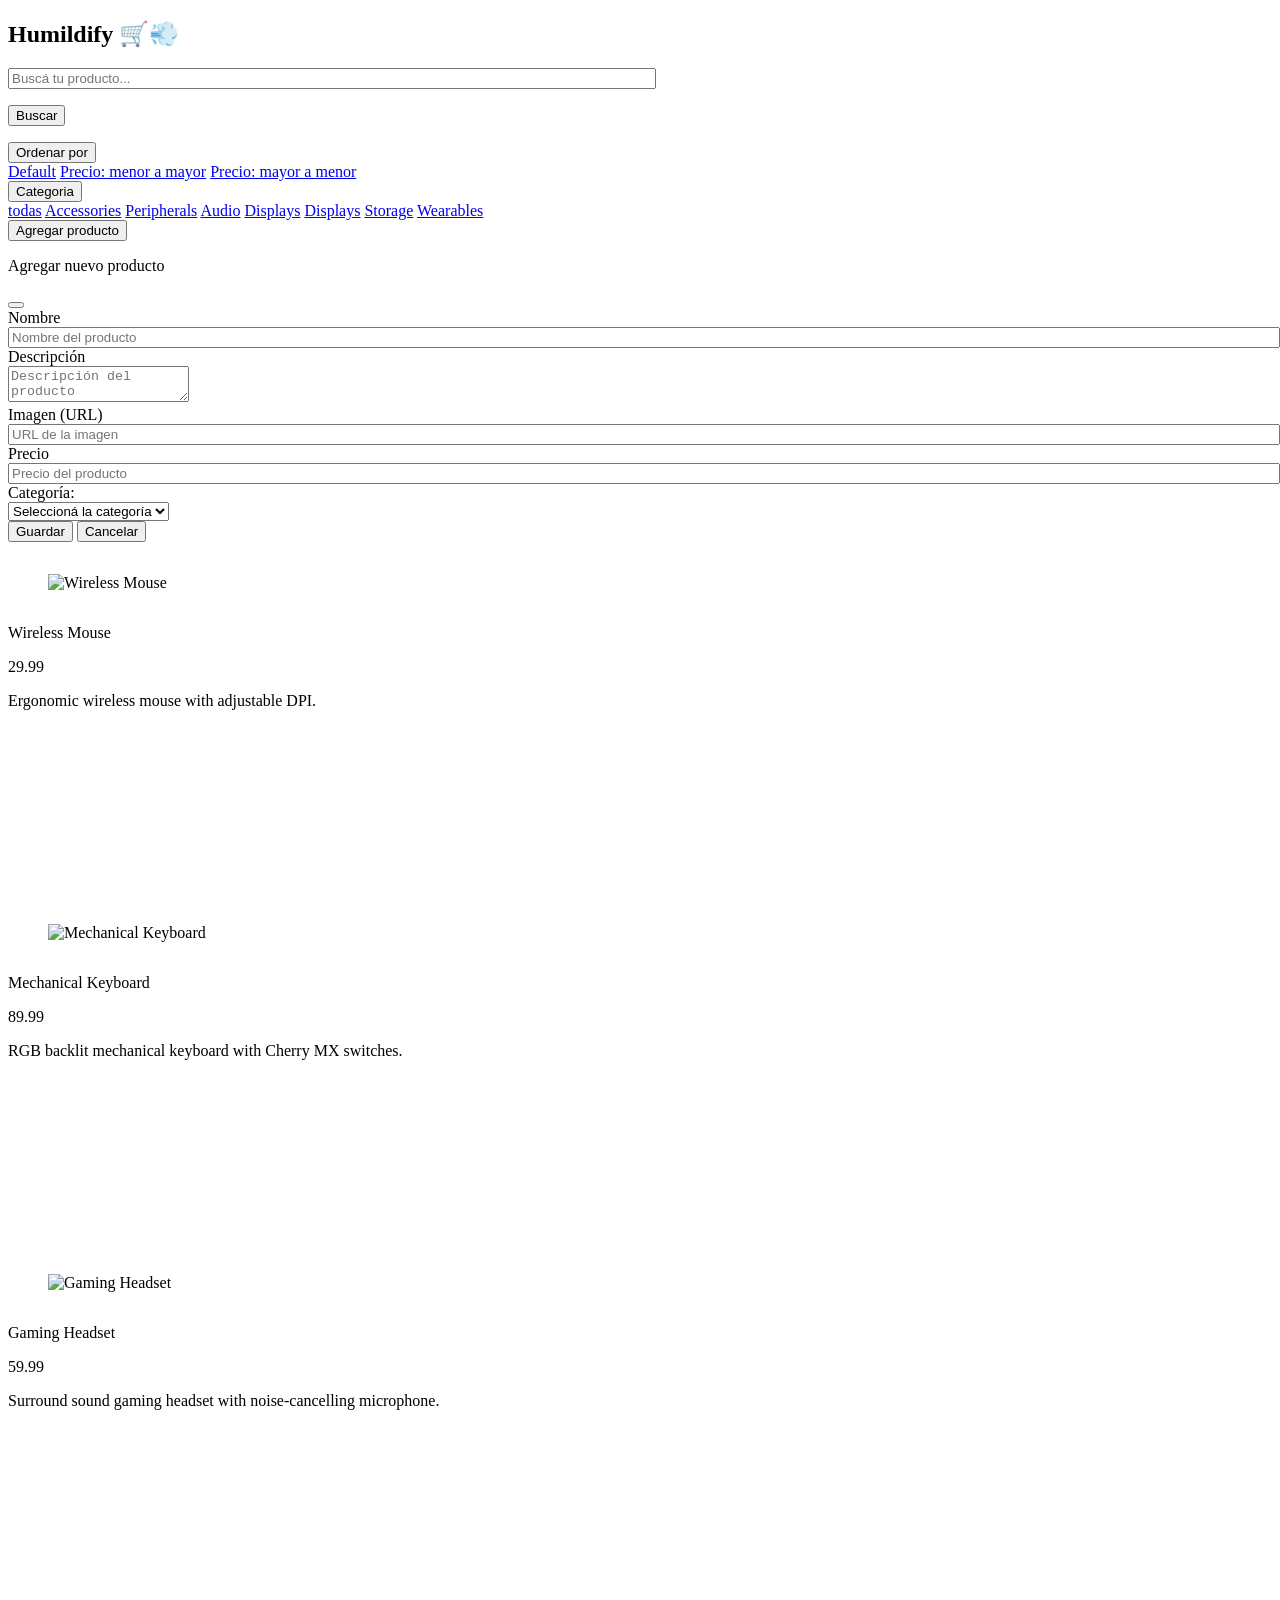
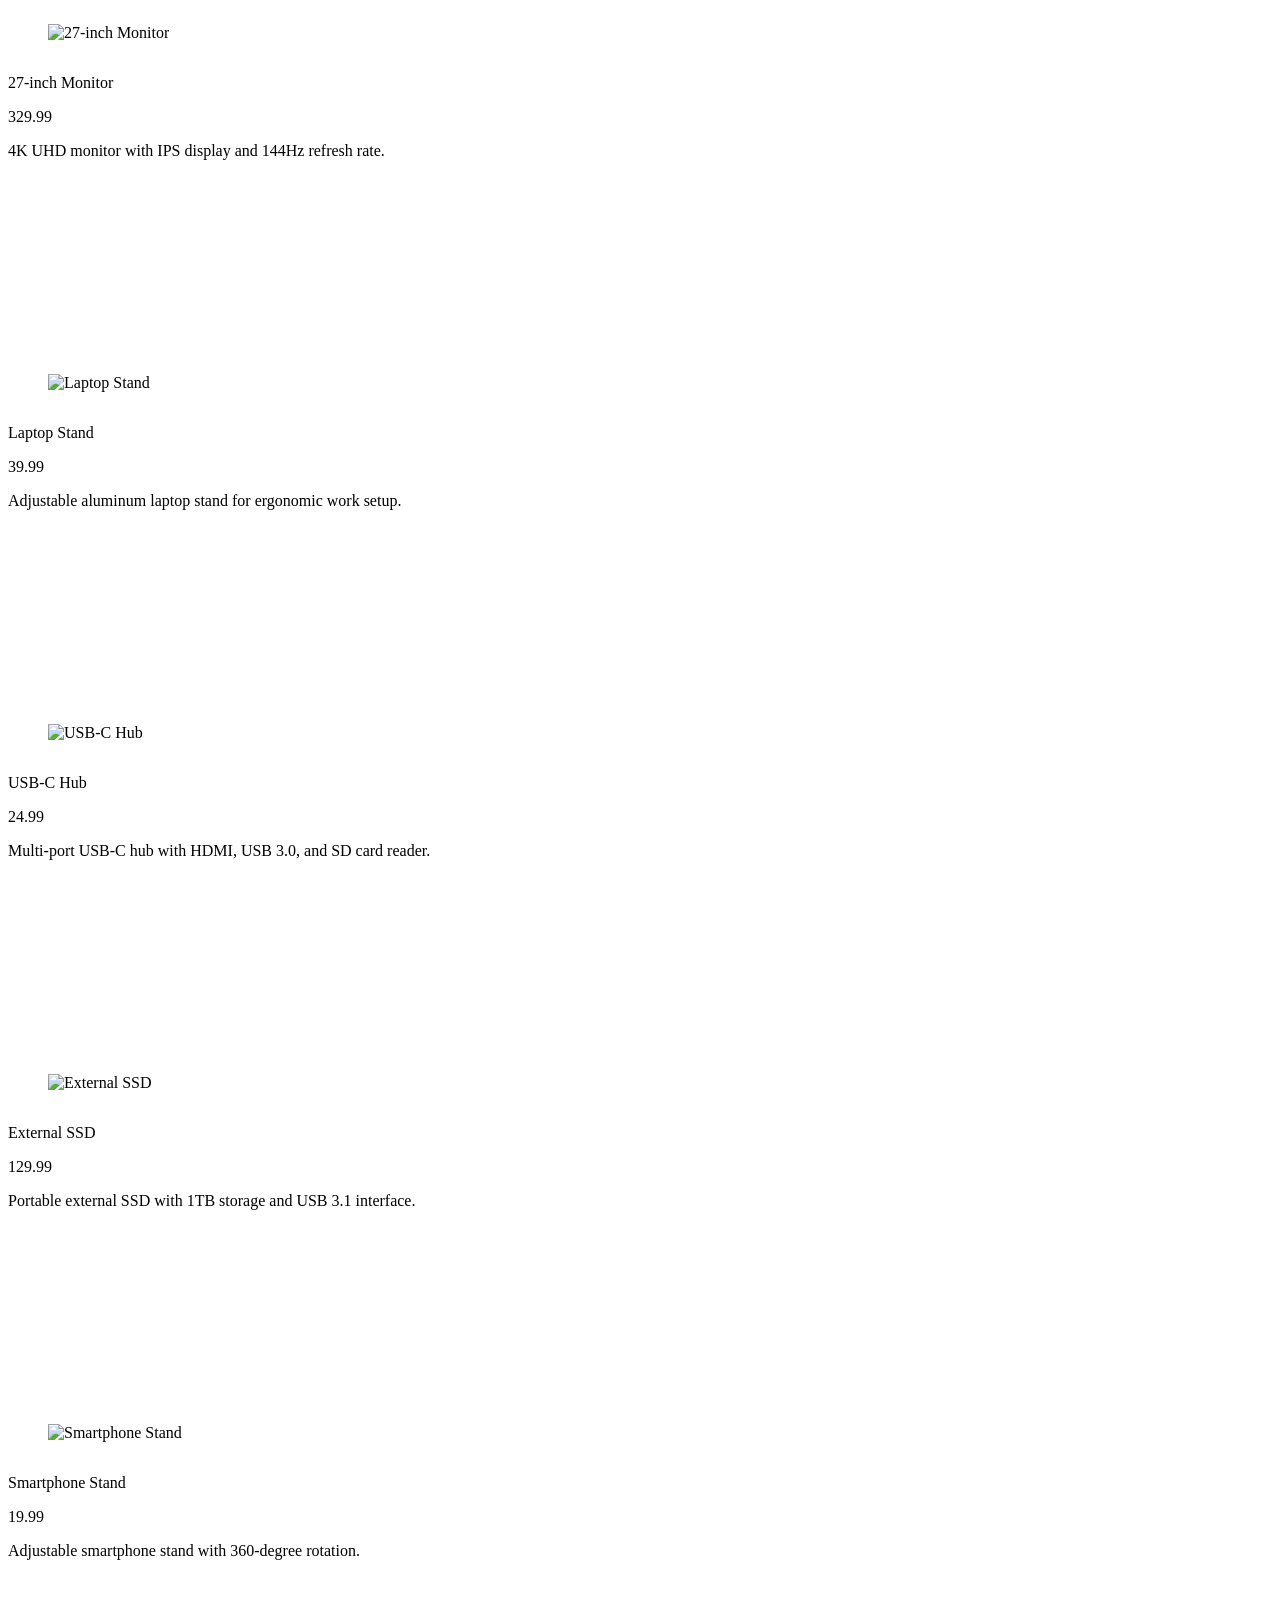
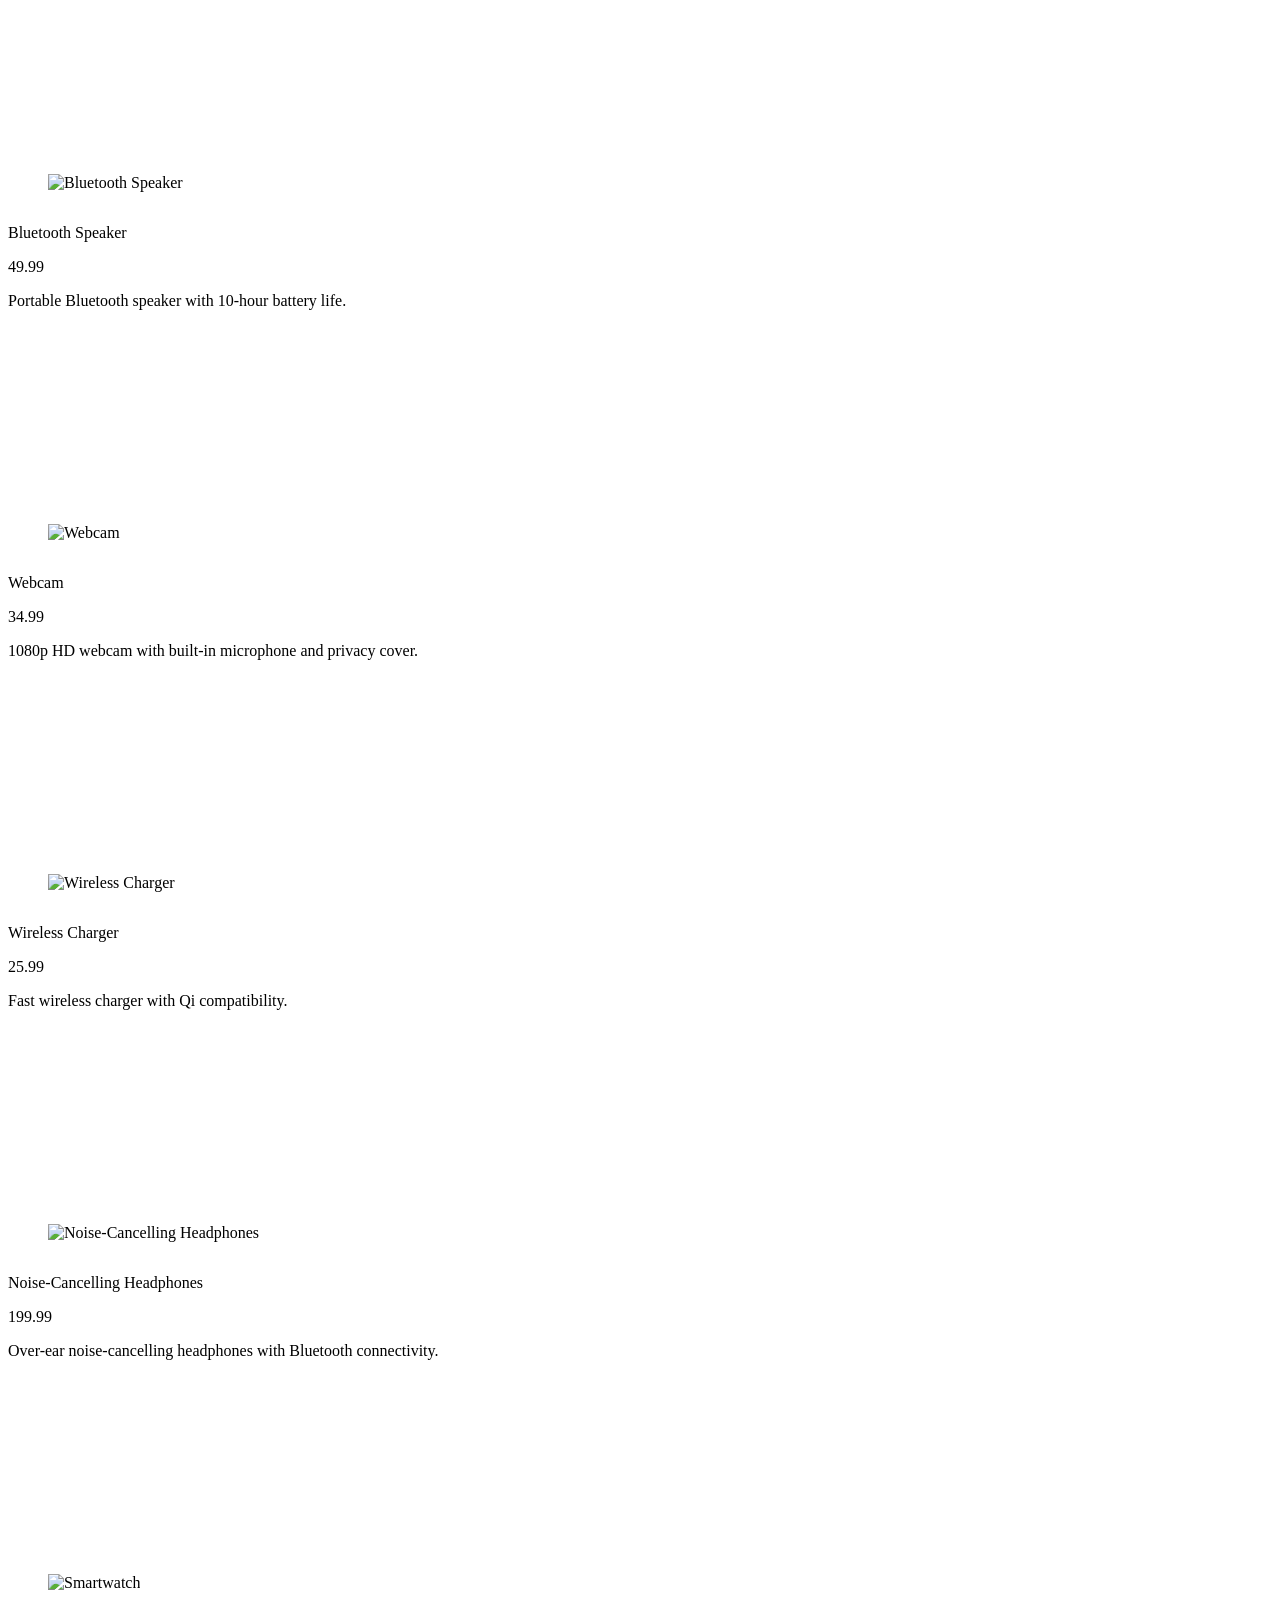
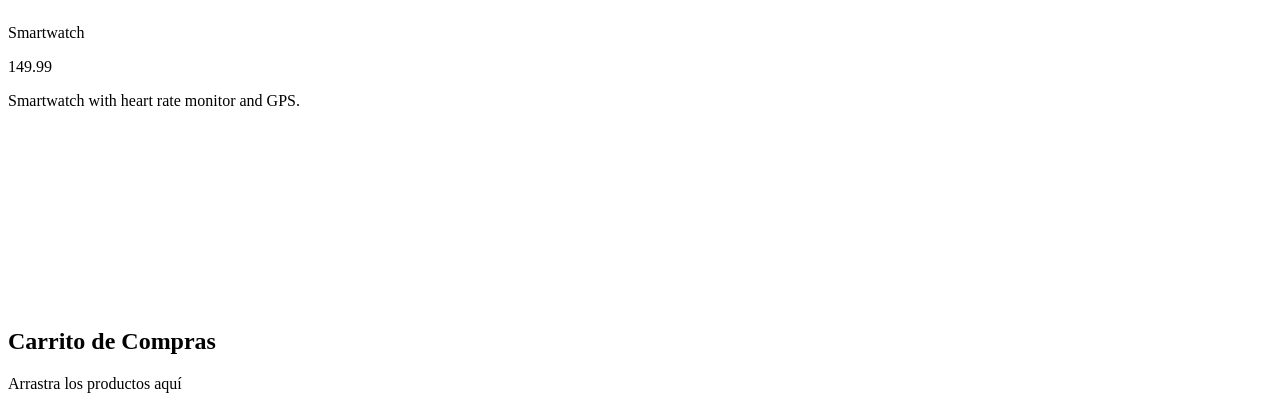
==== index.html @ 67f00c04 "Parte 2, sección 2 Agregar Nuevo Producto terminada" ====
<!DOCTYPE html>
<html>
  <head>
    <meta charset="utf-8" />
    <meta name="viewport" content="width=device-width, initial-scale=1" />
    <title>Humildify</title>
    <link
      rel="stylesheet"
      href="https://cdn.jsdelivr.net/npm/bulma@1.0.2/css/bulma.min.css"
    />
    <link rel="stylesheet" href="styles.css" />
    <script defer src="script.js"></script>
  </head>

  <body>
    <div class="container">
      <section class="section">
        <h1 class="title" id="titulo">Humildify 🛒💨</h1>
        <div class="level">
          <div class="field has-addons">
            <p class="control">
              <input
                class="input is-info busqueda"
                type="text"
                placeholder="Buscá tu producto..."
                id="searchInput"
              />
            </p>
            <p class="control">
              <button class="button" id="searchButton">Buscar</button>
            </p>
          </div>
        </div>
      </section>

      <div class="dropdown" id="dropdown">
        <div class="dropdown-trigger">
          <button
            class="button"
            aria-haspopup="true"
            aria-controls="dropdown-menu"
          >
            <span>Ordenar por</span>
            <span class="icon is-small">
              <i class="fas fa-angle-down" aria-hidden="true"></i>
            </span>
          </button>
        </div>
        <div class="dropdown-menu" id="dropdown-menu" role="menu">
          <div class="dropdown-content">
            <a href="#" class="dropdown-item" data-sort="default">Default</a>
            <a href="#" class="dropdown-item" data-sort="price-asc"
              >Precio: menor a mayor</a
            >
            <a href="#" class="dropdown-item" data-sort="price-desc"
              >Precio: mayor a menor</a
            >
          </div>
        </div>
      </div>

      <div class="dropdown" id="dropdown-categoria">
        <div class="dropdown-trigger">
          <button
            class="button"
            aria-haspopup="true"
            aria-controls="dropdown-menu-categoria"
          >
            <span>Categoria</span>
            <span class="icon is-small">
              <i class="fas fa-angle-down" aria-hidden="true"></i>
            </span>
          </button>
        </div>
        <div class="dropdown-menu" id="dropdown-menu-categoria" role="menu">
          <div class="dropdown-content">
            <a href="#" class="dropdown-item item-categoria" data-sort="todas"
              >todas</a
            >
            <a
              href="#"
              class="dropdown-item item-categoria"
              data-sort="Accessories"
              >Accessories</a
            >
            <a
              href="#"
              class="dropdown-item item-categoria"
              data-sort="Peripherals"
              >Peripherals</a
            >
            <a href="#" class="dropdown-item item-categoria" data-sort="Audio"
              >Audio</a
            >

            <a
              href="#"
              class="dropdown-item item-categoria"
              data-sort="Displays"
              >Displays</a
            >
            <a
              href="#"
              class="dropdown-item item-categoria"
              data-sort="Displays"
              >Displays</a
            >
            <a href="#" class="dropdown-item item-categoria" data-sort="Storage"
              >Storage</a
            >
            <a
              href="#"
              class="dropdown-item item-categoria"
              data-sort="Wearables"
              >Wearables</a
            >
          </div>
        </div>
      </div>

    <!-- Botón para agregar un nuevo producto -->
    <button class="button is-primary js-modal-trigger" data-target="productModal">Agregar producto</button>

    <!-- Modal para ingresar los detalles del nuevo producto -->
    <div class="modal" id="productModal">
      <div class="modal-background"></div>
      <div class="modal-card">
        <header class="modal-card-head">
          <p class="modal-card-title">Agregar nuevo producto</p>
          <button class="delete" aria-label="close"></button>
        </header>
        <section class="modal-card-body">
          <form id="productForm">
            <div class="field">
              <label class="label">Nombre</label>
              <div class="control">
                <input class="input" type="text" placeholder="Nombre del producto" id="productName" required>
              </div>
            </div>

            <div class="field">
              <label class="label">Descripción</label>
              <div class="control">
                <textarea class="textarea" placeholder="Descripción del producto" id="productDescription" required></textarea>
              </div>
            </div>

            <div class="field">
              <label class="label">Imagen (URL)</label>
              <div class="control">
                <input class="input" type="text" placeholder="URL de la imagen" id="productImage" required>
              </div>
            </div>

            <div class="field">
              <label class="label">Precio</label>
              <div class="control">
                <input class="input" type="number" placeholder="Precio del producto" id="productPrice" required>
              </div>
            </div>

            <div class="field">
              <label class="label" for="productCategory">Categoría:</label>
              <div class="control">
                  <div class="select">
                      <select id="productCategory" required>
                          <option value="" disabled selected>Seleccioná la categoría</option>
                      </select>
                  </div>
              </div>
          </div>          
          </form>
        </section>
        <footer class="modal-card-foot">
          <button class="button is-success" id="saveProductButton">Guardar</button>
          <button class="button">Cancelar</button>
        </footer>
      </div>
    </div>

    <!-- Lista de productos -->
    <ul id="productList"></ul>

      <section class="section">
        <div
          class="fixed-grid has-2-cols-mobile has-3-cols-tablet has-4-cols-desktop"
        >
          <div class="grid is-gap-7" id="productos"></div>
        </div>
      </section>

      <section class="section">
        <h2 class="title">Carrito de Compras</h2>
        <div
          class="box"
          id="carrito"
          ondragover="allowDrop(event)"
          ondrop="drop(event)"
        >
          <p>Arrastra los productos aquí</p>
          <ul id="listaCarrito"></ul>
        </div>
      </section>
    </div>
  </body>
</html>
---- styles.css ----
.card {
    display: flex;
    flex-direction: column;
    justify-content: space-between;
    height: 100%;
    min-height: 350px;
}

.card-content {
    flex-grow: 1;
}

.card-image img {
    height: 100%;
    object-fit: cover;
}

.cell {
    display: flex;
    flex-direction: column;
}

.input {
    width: 100%;
}

.busqueda {
    width: 50vw;
}

#titulo:hover {
    text-decoration: none;
    color: rgb(130, 182, 255);
    scale: 1.03;
}

#titulo a:link,
#titulo a:visited {
    text-decoration: none;
    color: rgb(150, 194, 255);
}
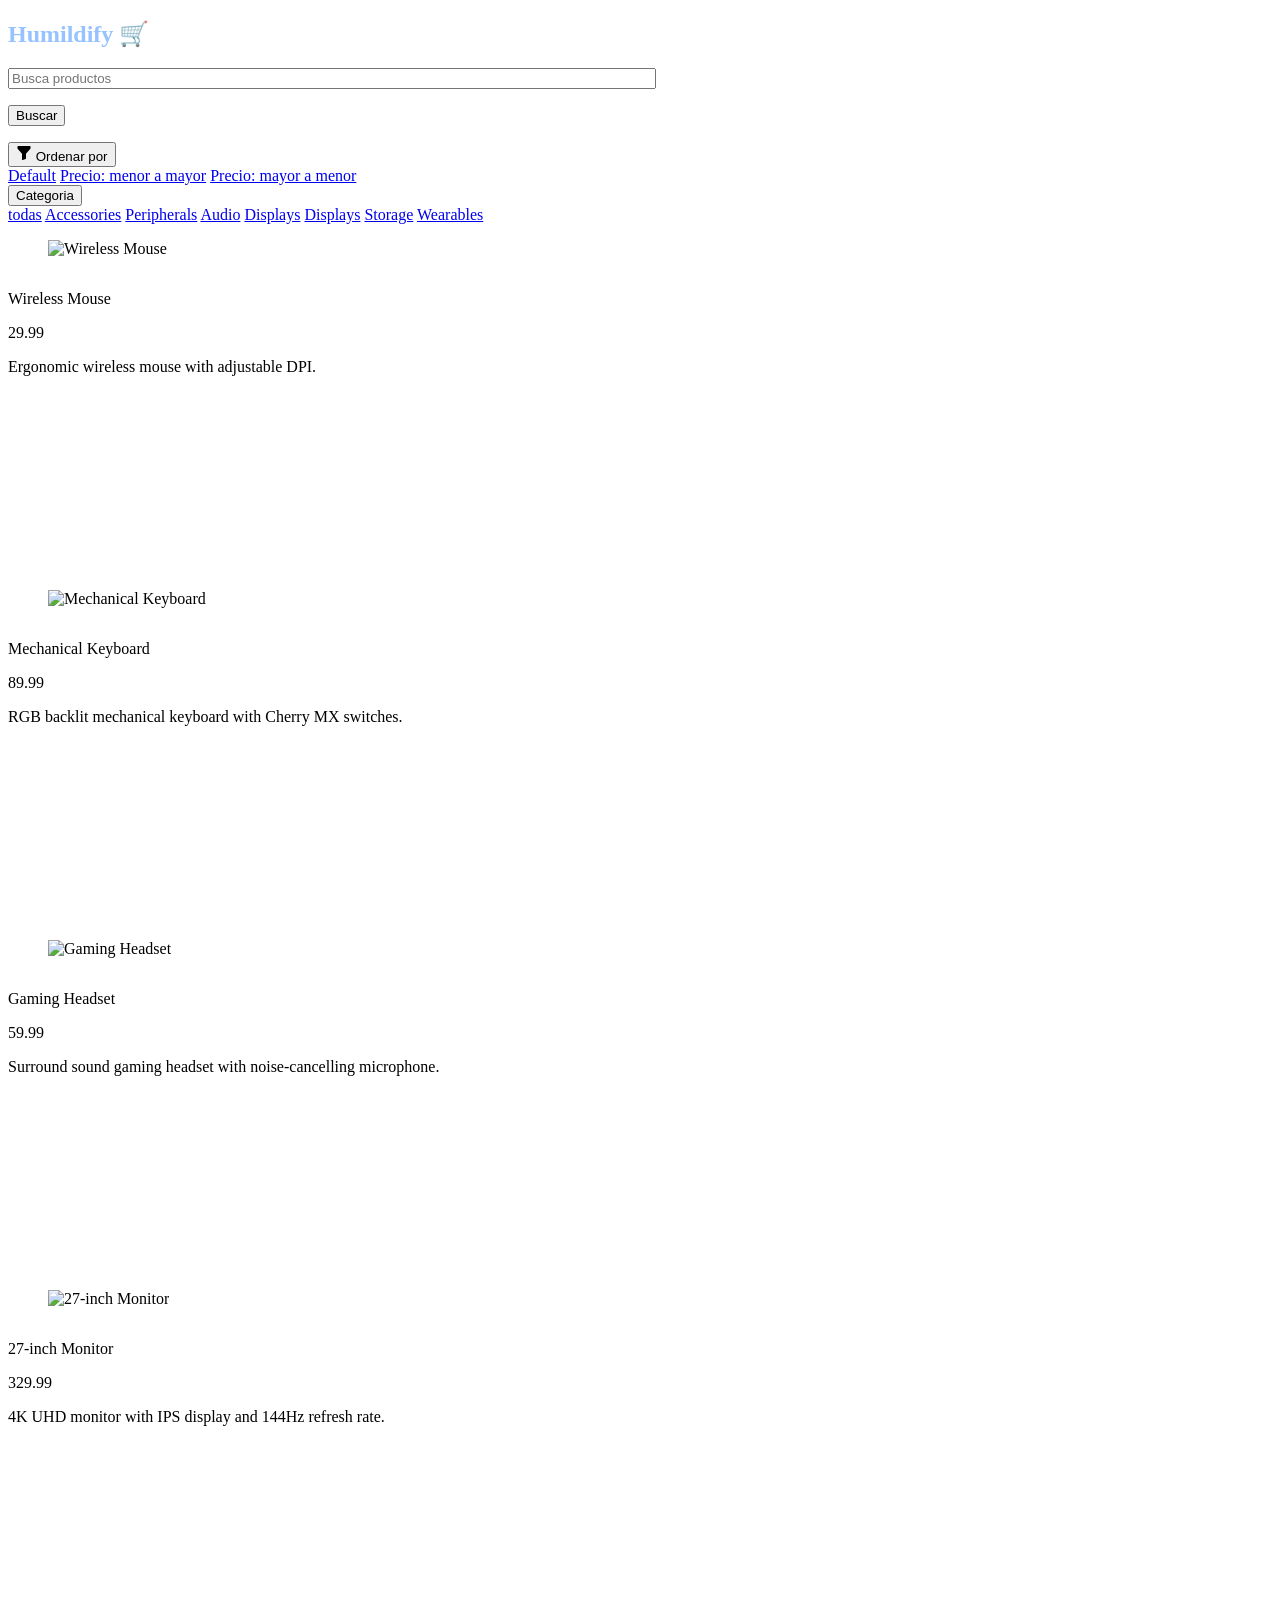
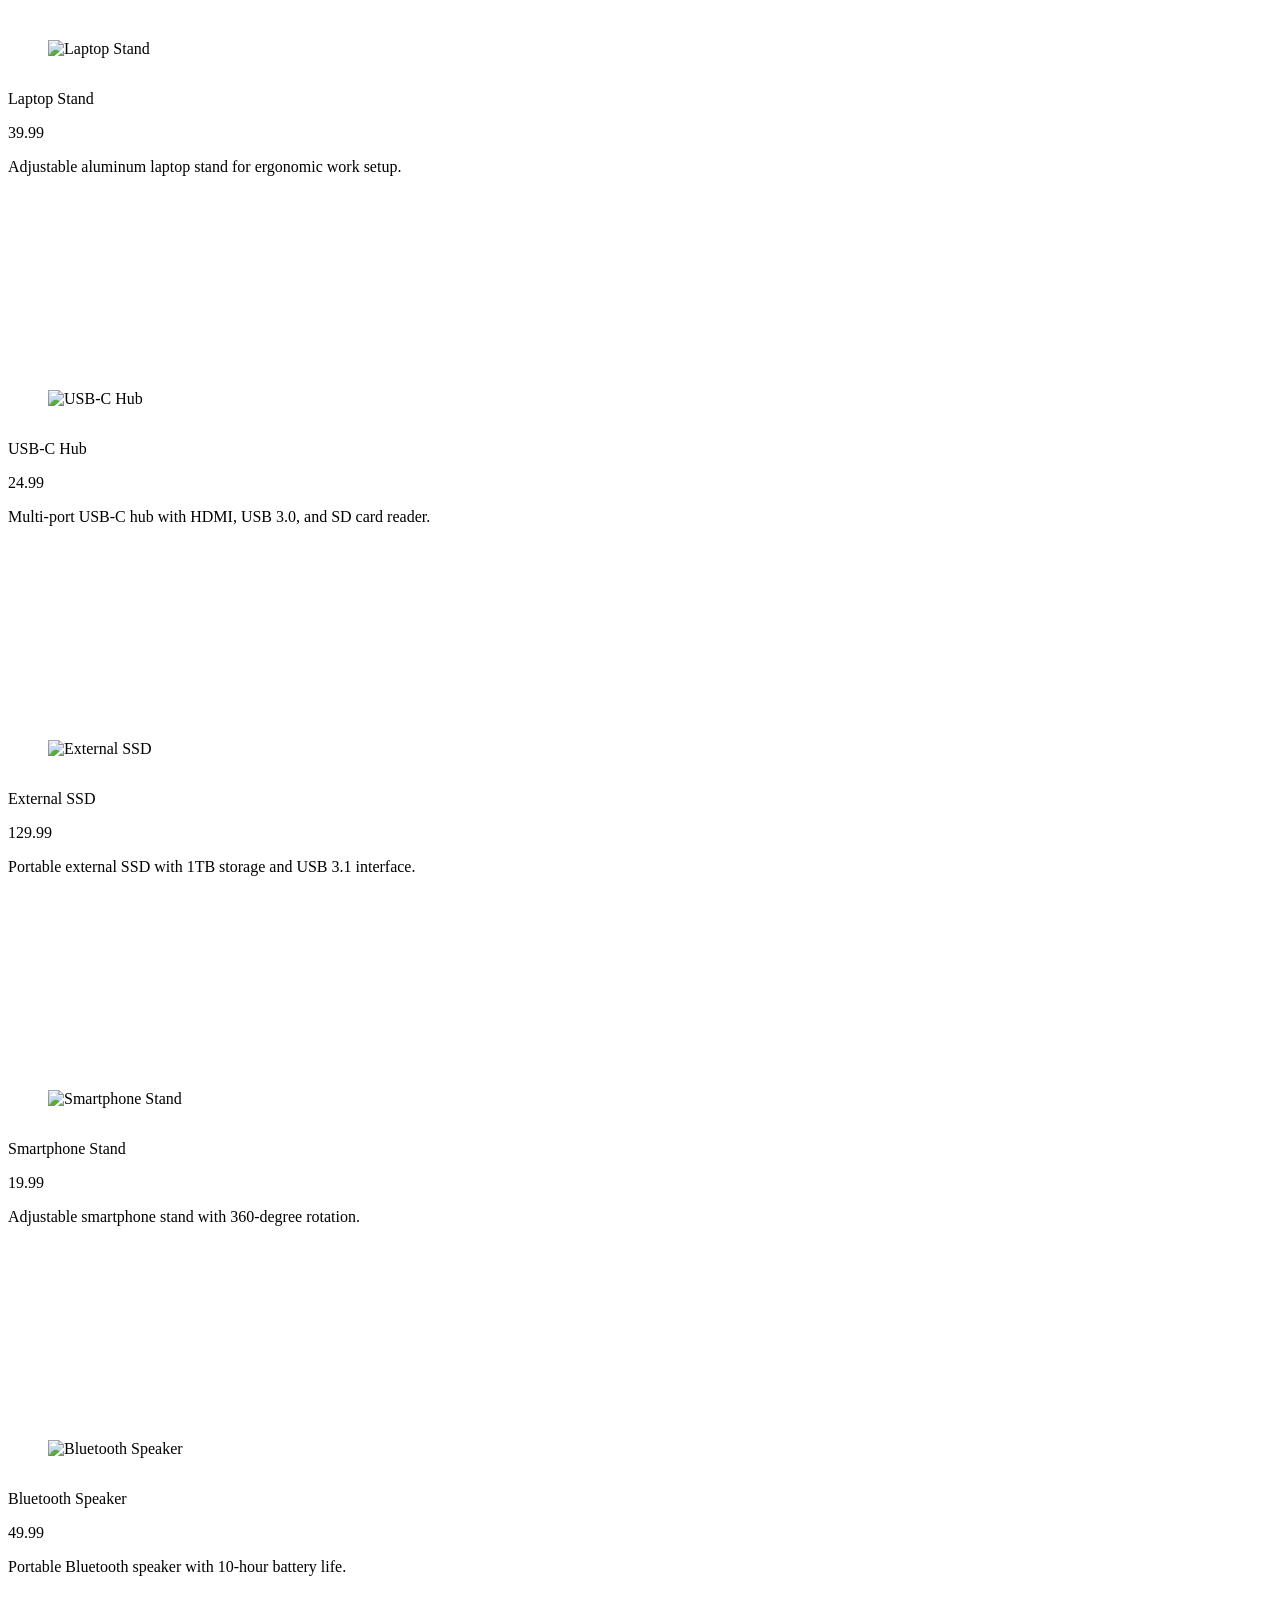
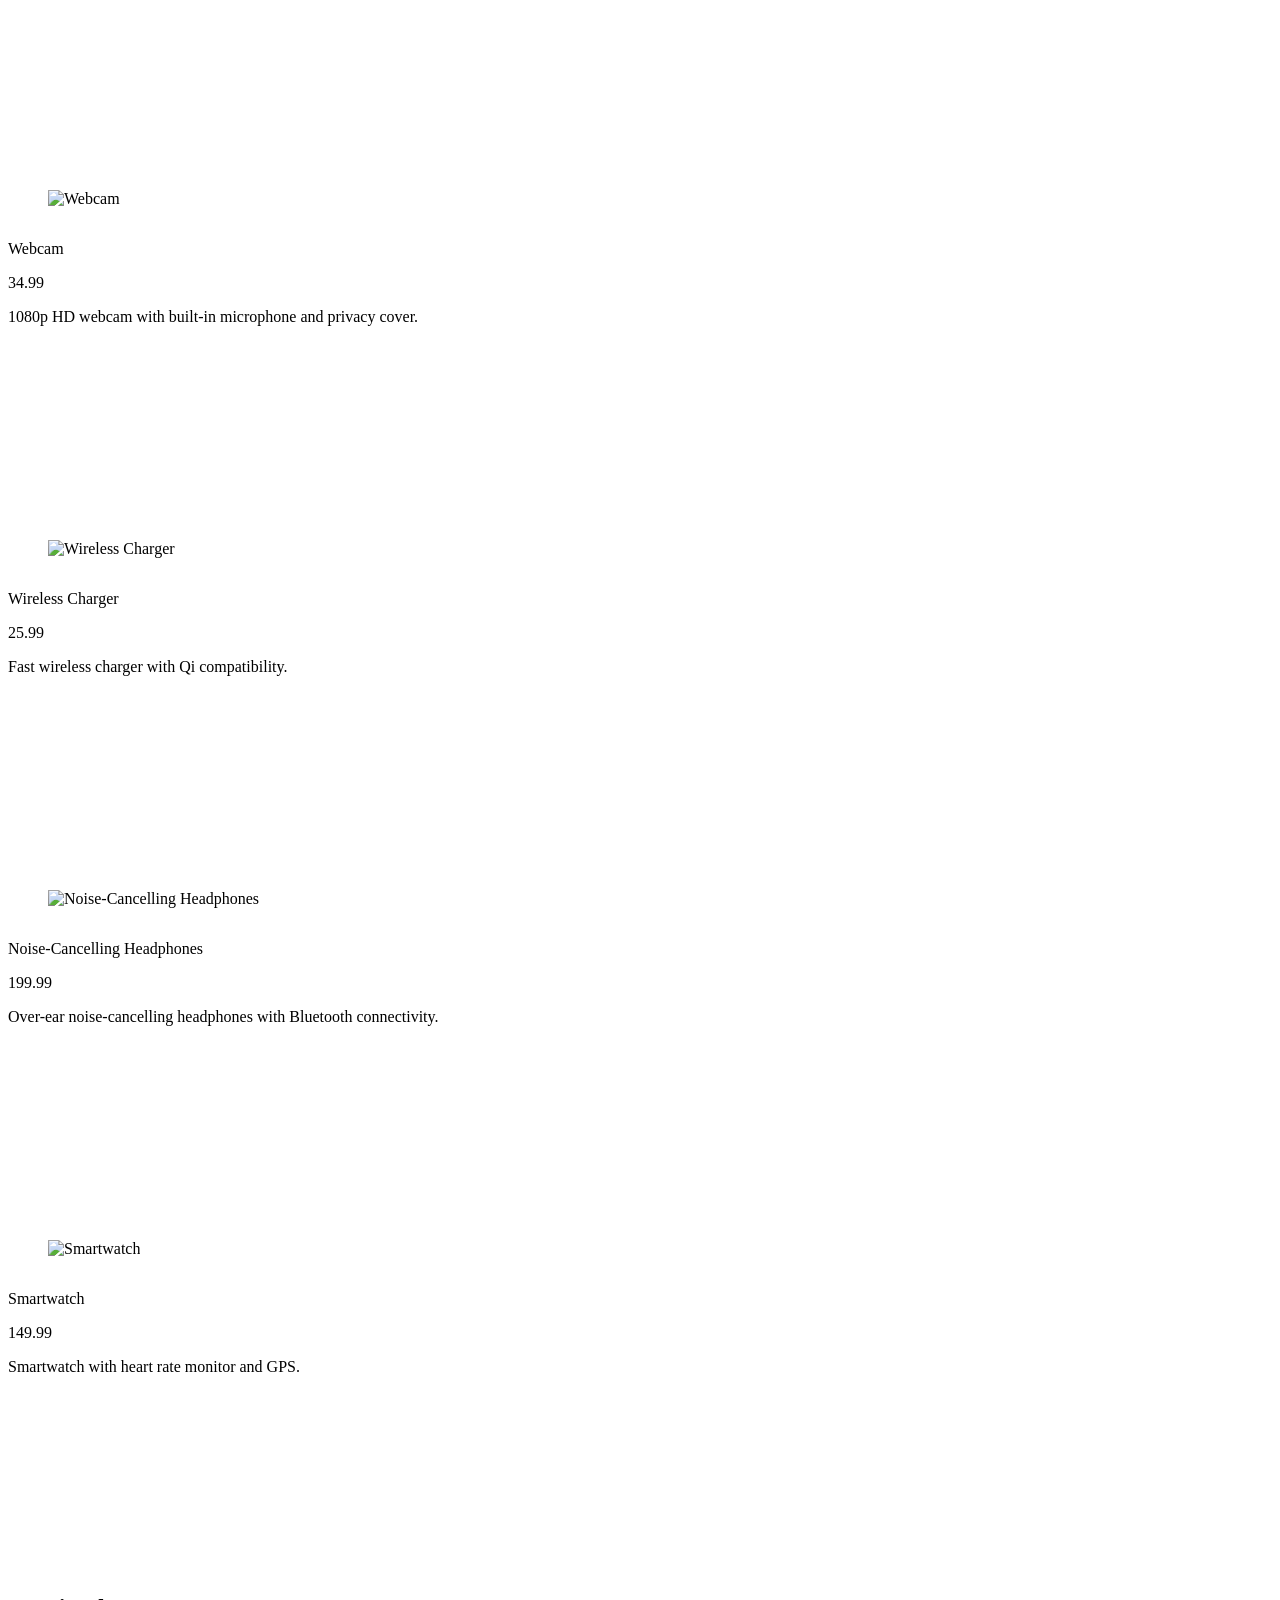
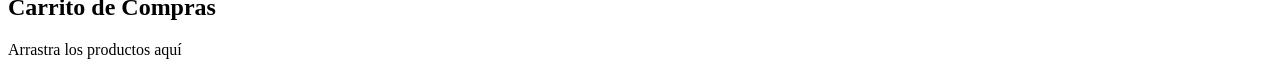
==== commit 9b0107d1: "Merge branch 'main' into fixing-search" ====
--- a/index.html
+++ b/index.html
@@ -3,11 +3,12 @@
   <head>
     <meta charset="utf-8" />
     <meta name="viewport" content="width=device-width, initial-scale=1" />
-    <title>Humildify</title>
+    <title>Hello Bulma!</title>
     <link
       rel="stylesheet"
       href="https://cdn.jsdelivr.net/npm/bulma@1.0.2/css/bulma.min.css"
     />
+    <script src="https://cdn.jsdelivr.net/npm/canvas-confetti@1.5.1/dist/confetti.browser.min.js"></script>
     <link rel="stylesheet" href="styles.css" />
     <script defer src="script.js"></script>
   </head>
@@ -15,173 +16,127 @@
   <body>
     <div class="container">
       <section class="section">
-        <h1 class="title" id="titulo">Humildify 🛒💨</h1>
-        <div class="level">
+        <h1 class="title is-flex is-justify-content-center" id="titulo">
+          <a href="#">Humildify 🛒</a>
+        </h1>
+        <div class="level is-flex is-justify-content-center">
           <div class="field has-addons">
             <p class="control">
               <input
-                class="input is-info busqueda"
+                class="input busqueda"
                 type="text"
-                placeholder="Buscá tu producto..."
+                placeholder="Busca productos"
                 id="searchInput"
               />
             </p>
             <p class="control">
-              <button class="button" id="searchButton">Buscar</button>
+              <button class="button pr-4" id="searchButton">Buscar</button>
             </p>
           </div>
         </div>
       </section>
 
-      <div class="dropdown" id="dropdown">
-        <div class="dropdown-trigger">
-          <button
-            class="button"
-            aria-haspopup="true"
-            aria-controls="dropdown-menu"
-          >
-            <span>Ordenar por</span>
-            <span class="icon is-small">
-              <i class="fas fa-angle-down" aria-hidden="true"></i>
-            </span>
-          </button>
-        </div>
-        <div class="dropdown-menu" id="dropdown-menu" role="menu">
-          <div class="dropdown-content">
-            <a href="#" class="dropdown-item" data-sort="default">Default</a>
-            <a href="#" class="dropdown-item" data-sort="price-asc"
-              >Precio: menor a mayor</a
+      <section class="section py-0">
+        <div class="dropdown" id="dropdown">
+          <div class="dropdown-trigger">
+            <button
+              class="button"
+              aria-haspopup="true"
+              aria-controls="dropdown-menu"
             >
-            <a href="#" class="dropdown-item" data-sort="price-desc"
-              >Precio: mayor a menor</a
-            >
+              <span class="icon">
+                <svg
+                  xmlns="http://www.w3.org/2000/svg"
+                  width="16"
+                  height="16"
+                  fill="currentColor"
+                  class="bi bi-funnel-fill"
+                  viewBox="0 0 16 16"
+                >
+                  <path
+                    d="M1.5 1.5A.5.5 0 0 1 2 1h12a.5.5 0 0 1 .5.5v2a.5.5 0 0 1-.128.334L10 8.692V13.5a.5.5 0 0 1-.342.474l-3 1A.5.5 0 0 1 6 14.5V8.692L1.628 3.834A.5.5 0 0 1 1.5 3.5z"
+                  />
+                </svg>
+              </span>
+              <span>Ordenar por</span>
+            </button>
+          </div>
+          <div class="dropdown-menu" id="dropdown-menu" role="menu">
+            <div class="dropdown-content">
+              <a href="#" class="dropdown-item" data-sort="default">Default</a>
+              <a href="#" class="dropdown-item" data-sort="price-asc"
+                >Precio: menor a mayor</a
+              >
+              <a href="#" class="dropdown-item" data-sort="price-desc"
+                >Precio: mayor a menor</a
+              >
+            </div>
           </div>
         </div>
-      </div>
 
-      <div class="dropdown" id="dropdown-categoria">
-        <div class="dropdown-trigger">
-          <button
-            class="button"
-            aria-haspopup="true"
-            aria-controls="dropdown-menu-categoria"
-          >
-            <span>Categoria</span>
-            <span class="icon is-small">
-              <i class="fas fa-angle-down" aria-hidden="true"></i>
-            </span>
-          </button>
-        </div>
-        <div class="dropdown-menu" id="dropdown-menu-categoria" role="menu">
-          <div class="dropdown-content">
-            <a href="#" class="dropdown-item item-categoria" data-sort="todas"
-              >todas</a
+        <div class="dropdown" id="dropdown-categoria">
+          <div class="dropdown-trigger">
+            <button
+              class="button"
+              aria-haspopup="true"
+              aria-controls="dropdown-menu-categoria"
             >
-            <a
-              href="#"
-              class="dropdown-item item-categoria"
-              data-sort="Accessories"
-              >Accessories</a
-            >
-            <a
-              href="#"
-              class="dropdown-item item-categoria"
-              data-sort="Peripherals"
-              >Peripherals</a
-            >
-            <a href="#" class="dropdown-item item-categoria" data-sort="Audio"
-              >Audio</a
-            >
+              <span>Categoria</span>
+              <span class="icon is-small">
+                <i class="fas fa-angle-down" aria-hidden="true"></i>
+              </span>
+            </button>
+          </div>
+          <div class="dropdown-menu" id="dropdown-menu-categoria" role="menu">
+            <div class="dropdown-content">
+              <a href="#" class="dropdown-item item-categoria" data-sort="todas"
+                >todas</a
+              >
+              <a
+                href="#"
+                class="dropdown-item item-categoria"
+                data-sort="Accessories"
+                >Accessories</a
+              >
+              <a
+                href="#"
+                class="dropdown-item item-categoria"
+                data-sort="Peripherals"
+                >Peripherals</a
+              >
+              <a href="#" class="dropdown-item item-categoria" data-sort="Audio"
+                >Audio</a
+              >
 
-            <a
-              href="#"
-              class="dropdown-item item-categoria"
-              data-sort="Displays"
-              >Displays</a
-            >
-            <a
-              href="#"
-              class="dropdown-item item-categoria"
-              data-sort="Displays"
-              >Displays</a
-            >
-            <a href="#" class="dropdown-item item-categoria" data-sort="Storage"
-              >Storage</a
-            >
-            <a
-              href="#"
-              class="dropdown-item item-categoria"
-              data-sort="Wearables"
-              >Wearables</a
-            >
+              <a
+                href="#"
+                class="dropdown-item item-categoria"
+                data-sort="Displays"
+                >Displays</a
+              >
+              <a
+                href="#"
+                class="dropdown-item item-categoria"
+                data-sort="Displays"
+                >Displays</a
+              >
+              <a
+                href="#"
+                class="dropdown-item item-categoria"
+                data-sort="Storage"
+                >Storage</a
+              >
+              <a
+                href="#"
+                class="dropdown-item item-categoria"
+                data-sort="Wearables"
+                >Wearables</a
+              >
+            </div>
           </div>
         </div>
-      </div>
-
-    <!-- Botón para agregar un nuevo producto -->
-    <button class="button is-primary js-modal-trigger" data-target="productModal">Agregar producto</button>
-
-    <!-- Modal para ingresar los detalles del nuevo producto -->
-    <div class="modal" id="productModal">
-      <div class="modal-background"></div>
-      <div class="modal-card">
-        <header class="modal-card-head">
-          <p class="modal-card-title">Agregar nuevo producto</p>
-          <button class="delete" aria-label="close"></button>
-        </header>
-        <section class="modal-card-body">
-          <form id="productForm">
-            <div class="field">
-              <label class="label">Nombre</label>
-              <div class="control">
-                <input class="input" type="text" placeholder="Nombre del producto" id="productName" required>
-              </div>
-            </div>
-
-            <div class="field">
-              <label class="label">Descripción</label>
-              <div class="control">
-                <textarea class="textarea" placeholder="Descripción del producto" id="productDescription" required></textarea>
-              </div>
-            </div>
-
-            <div class="field">
-              <label class="label">Imagen (URL)</label>
-              <div class="control">
-                <input class="input" type="text" placeholder="URL de la imagen" id="productImage" required>
-              </div>
-            </div>
-
-            <div class="field">
-              <label class="label">Precio</label>
-              <div class="control">
-                <input class="input" type="number" placeholder="Precio del producto" id="productPrice" required>
-              </div>
-            </div>
-
-            <div class="field">
-              <label class="label" for="productCategory">Categoría:</label>
-              <div class="control">
-                  <div class="select">
-                      <select id="productCategory" required>
-                          <option value="" disabled selected>Seleccioná la categoría</option>
-                      </select>
-                  </div>
-              </div>
-          </div>          
-          </form>
-        </section>
-        <footer class="modal-card-foot">
-          <button class="button is-success" id="saveProductButton">Guardar</button>
-          <button class="button">Cancelar</button>
-        </footer>
-      </div>
-    </div>
-
-    <!-- Lista de productos -->
-    <ul id="productList"></ul>
-
-      <section class="section">
+      </section>
+      <section class="section pt-3">
         <div
           class="fixed-grid has-2-cols-mobile has-3-cols-tablet has-4-cols-desktop"
         >
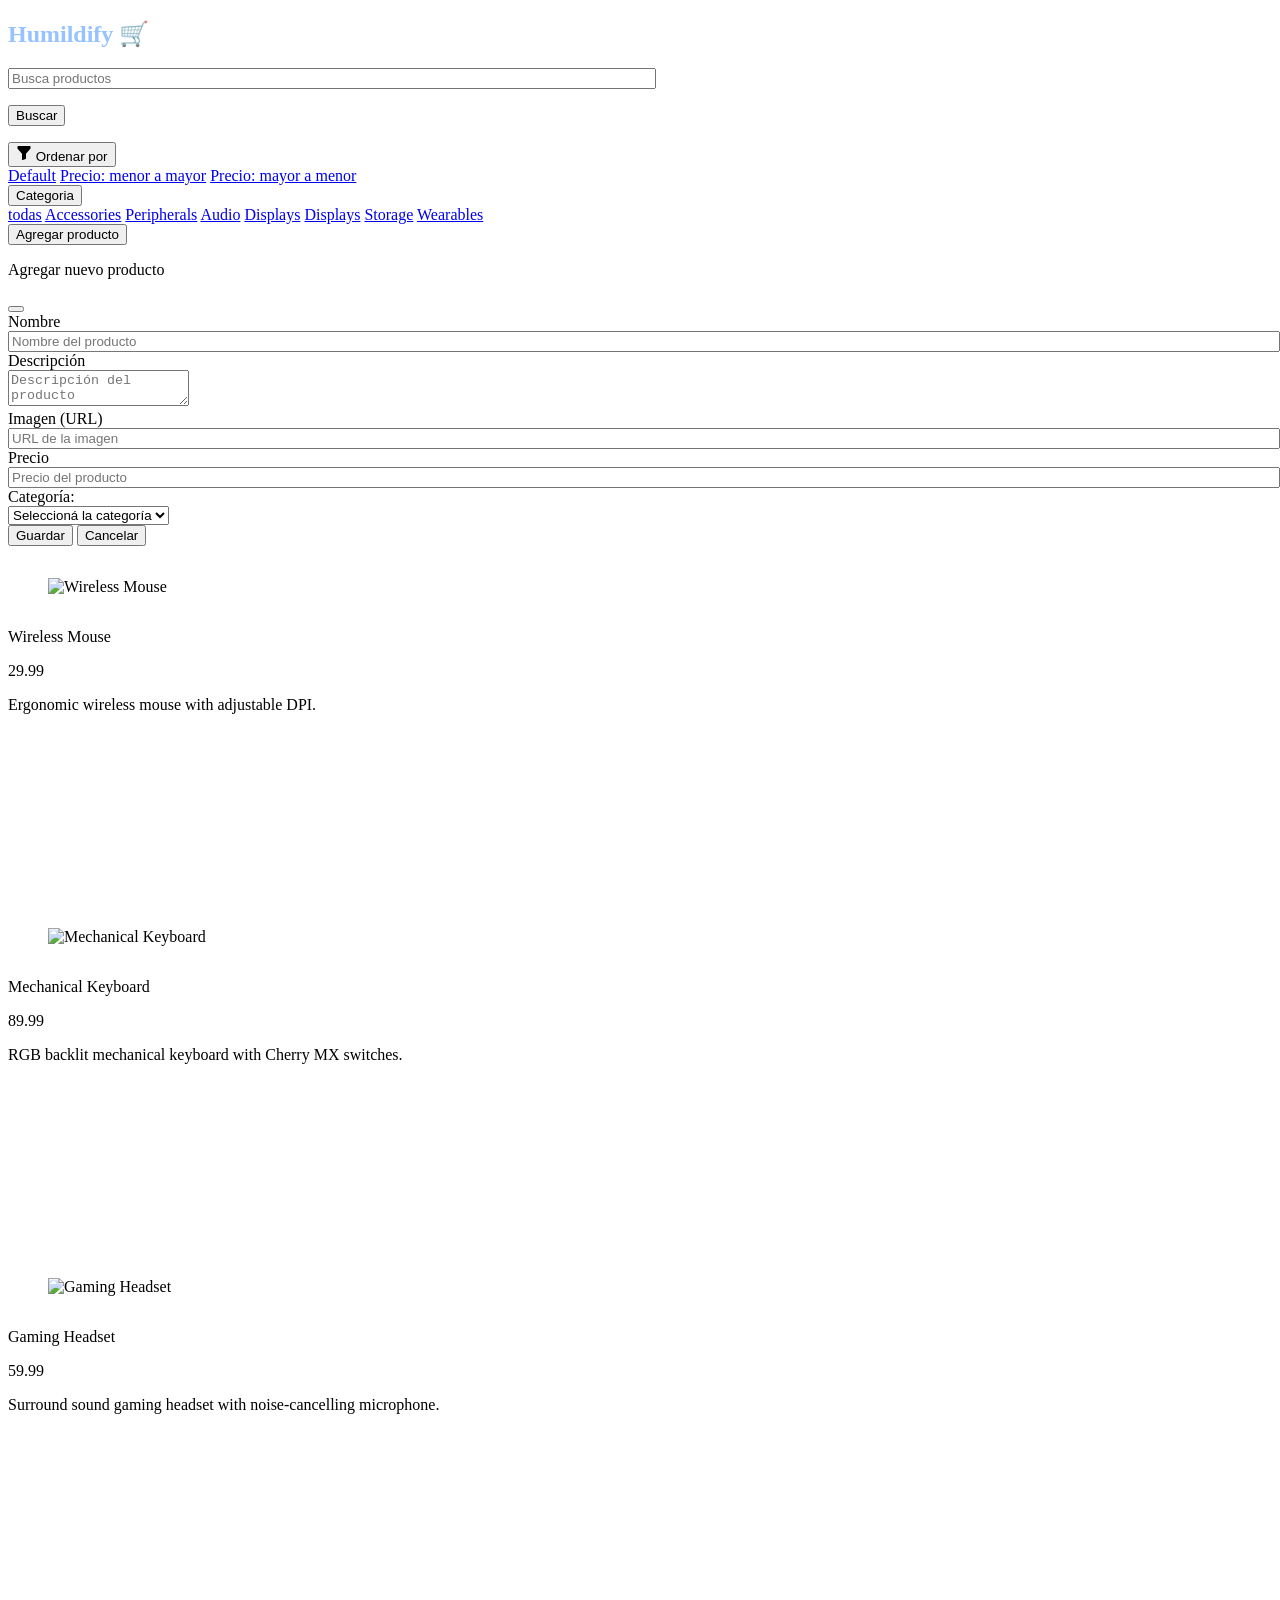
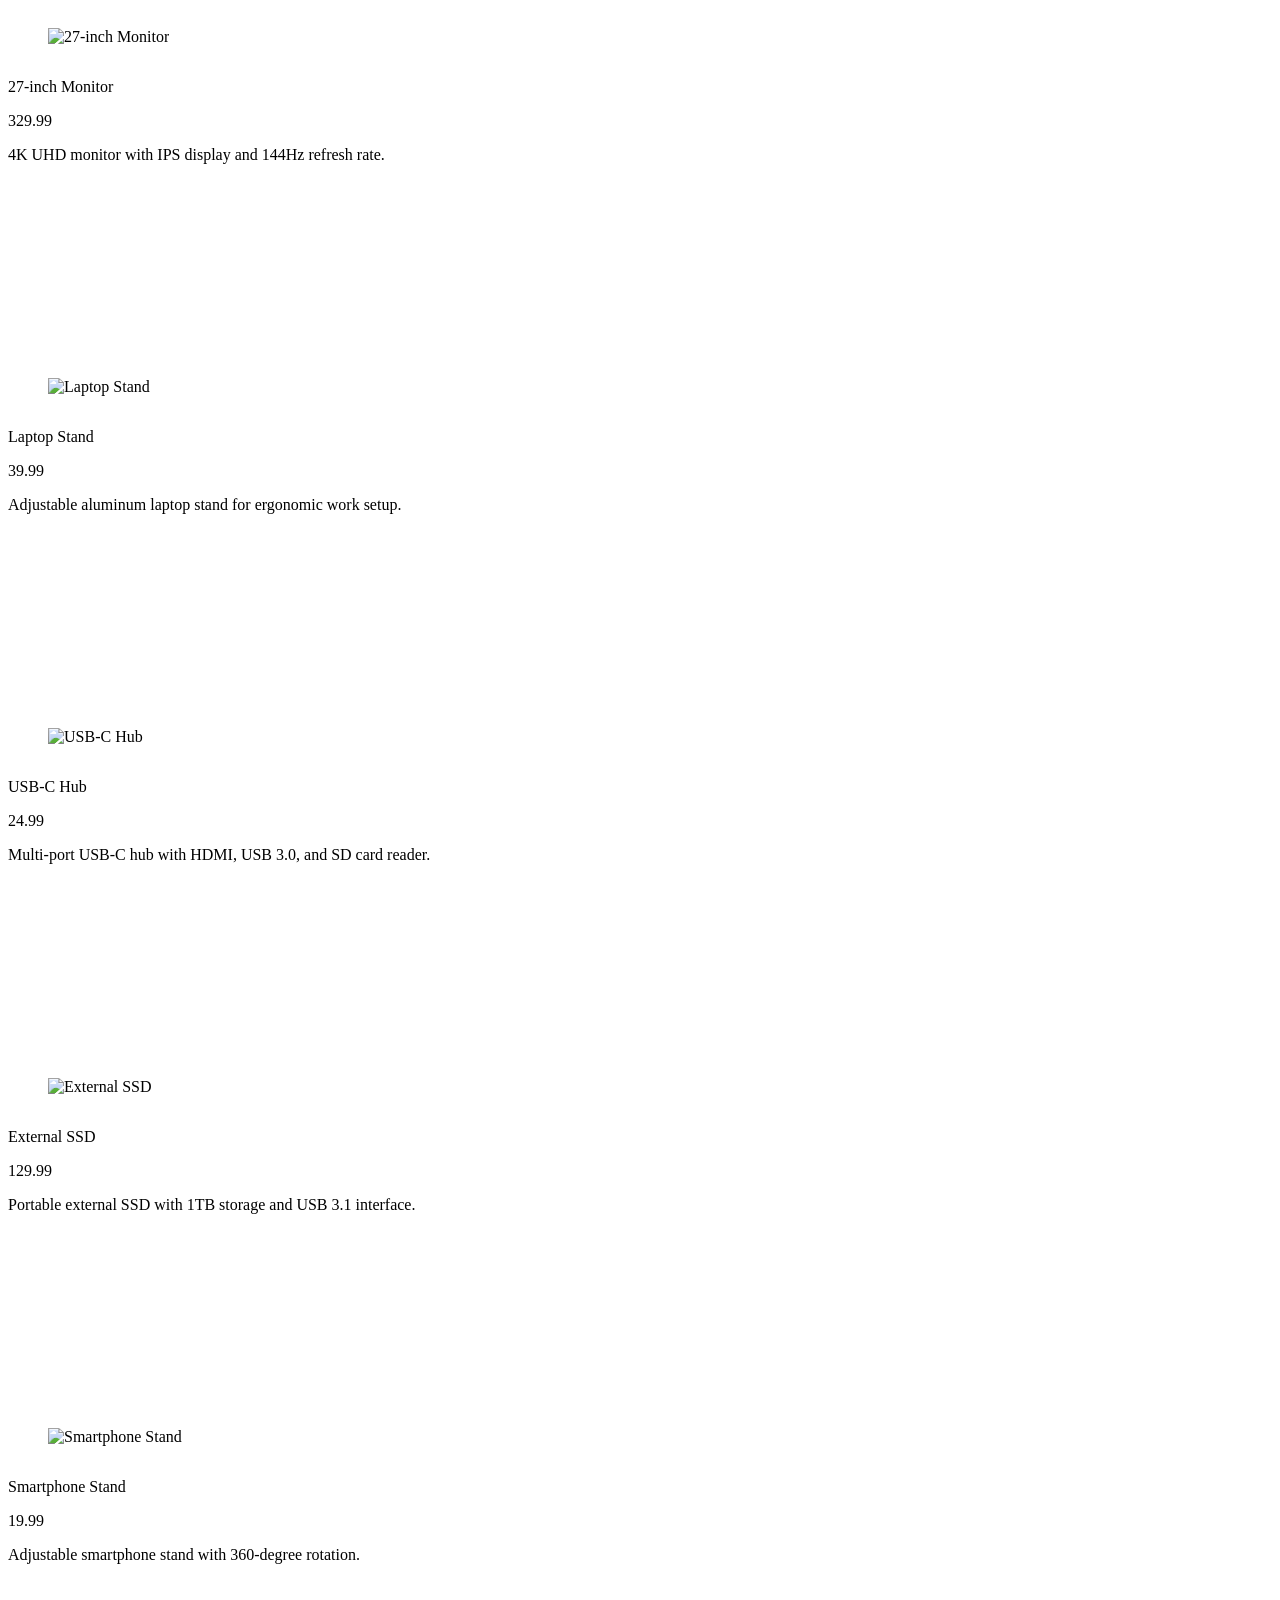
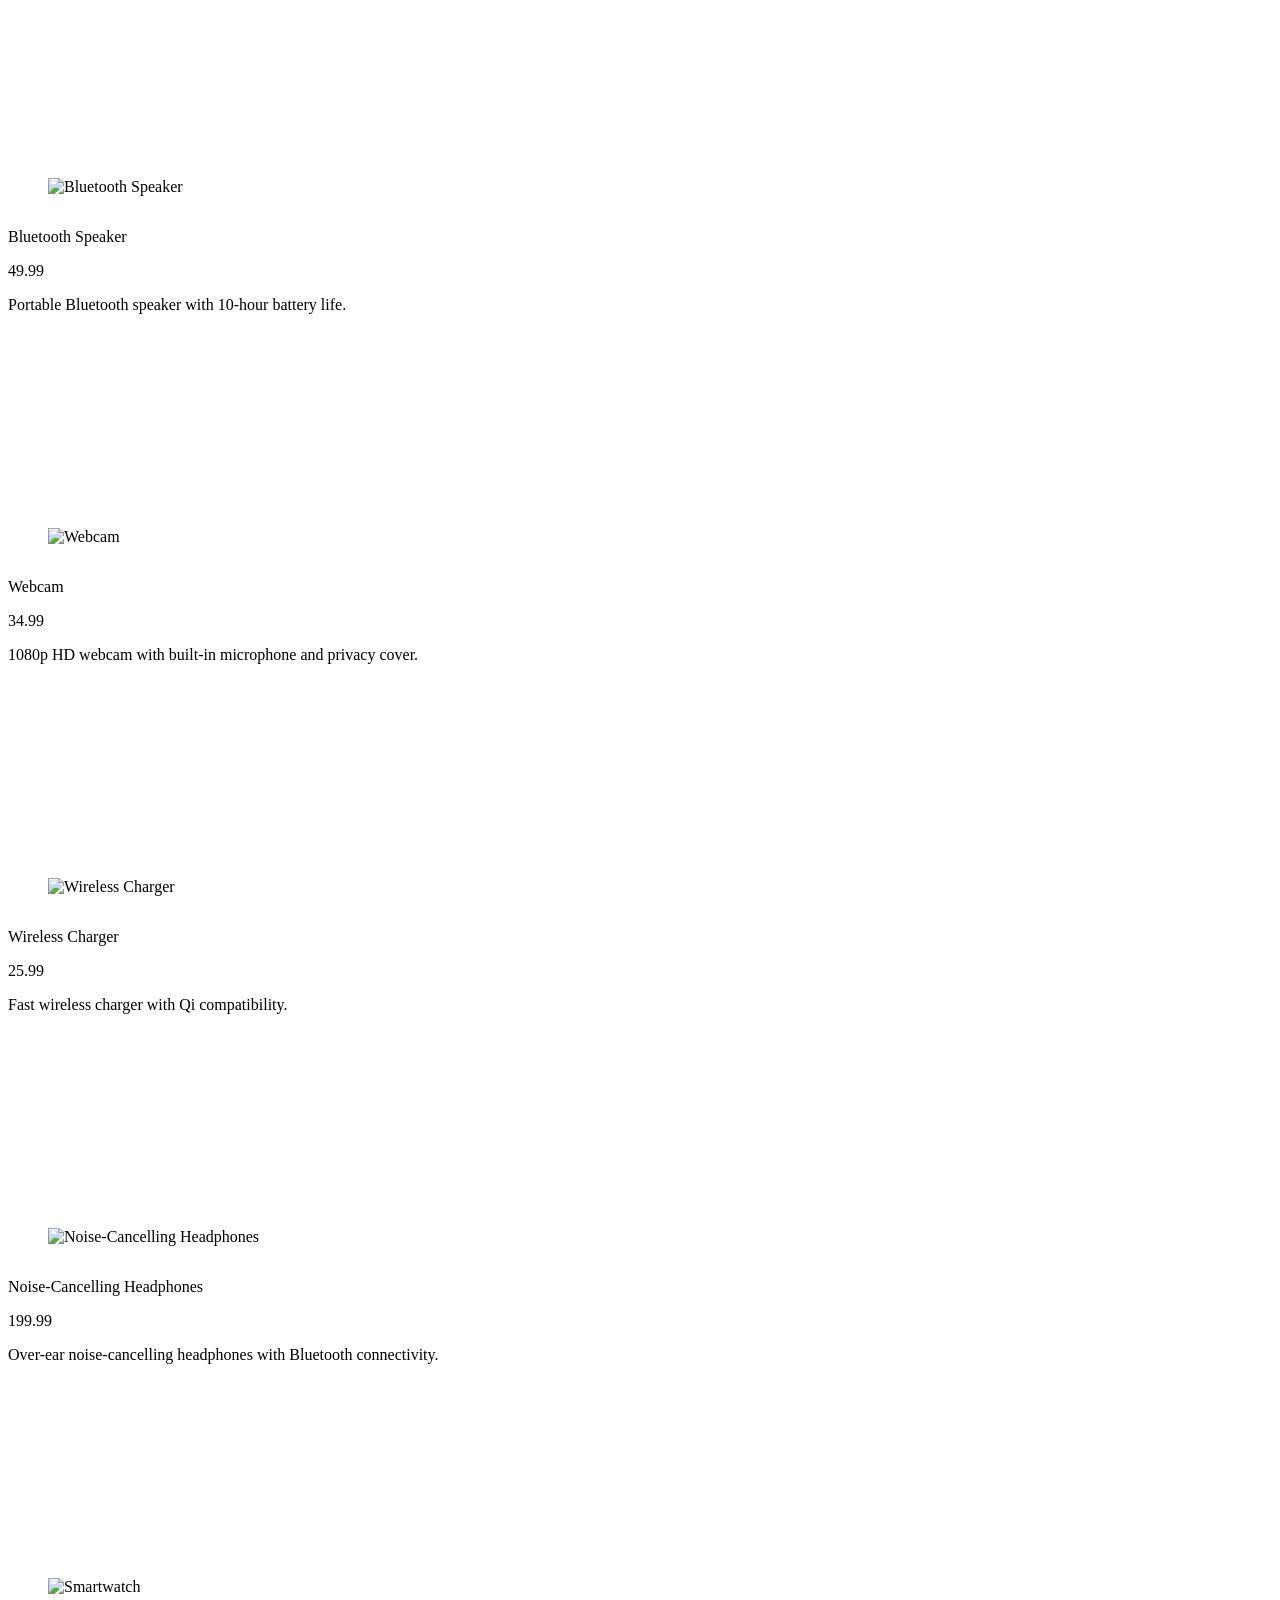
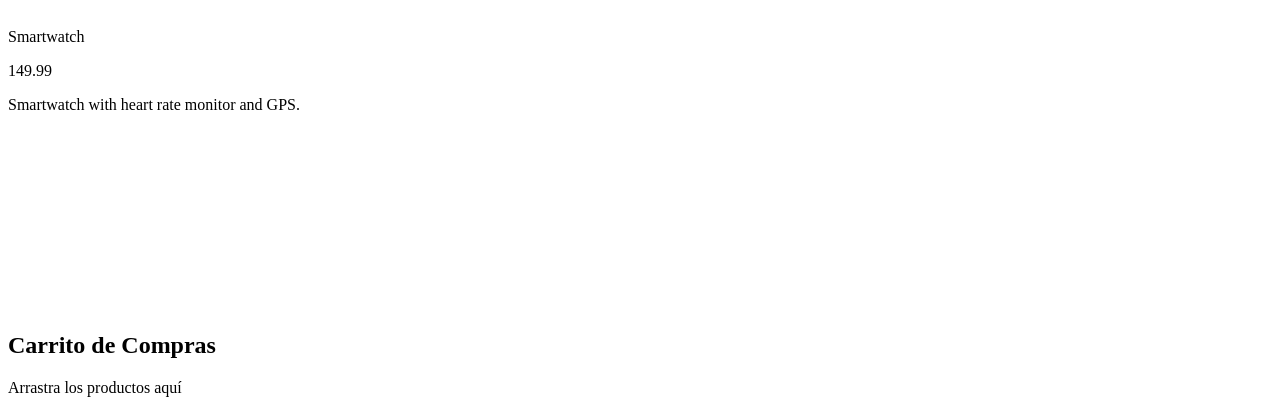
==== commit 0758aa87: "Merge branch 'main' into fixing-search" ====
--- a/index.html
+++ b/index.html
@@ -1,161 +1,161 @@
 <!DOCTYPE html>
 <html>
-  <head>
-    <meta charset="utf-8" />
-    <meta name="viewport" content="width=device-width, initial-scale=1" />
-    <title>Hello Bulma!</title>
-    <link
-      rel="stylesheet"
-      href="https://cdn.jsdelivr.net/npm/bulma@1.0.2/css/bulma.min.css"
-    />
-    <script src="https://cdn.jsdelivr.net/npm/canvas-confetti@1.5.1/dist/confetti.browser.min.js"></script>
-    <link rel="stylesheet" href="styles.css" />
-    <script defer src="script.js"></script>
-  </head>
 
-  <body>
-    <div class="container">
-      <section class="section">
-        <h1 class="title is-flex is-justify-content-center" id="titulo">
-          <a href="#">Humildify 🛒</a>
-        </h1>
-        <div class="level is-flex is-justify-content-center">
-          <div class="field has-addons">
-            <p class="control">
-              <input
-                class="input busqueda"
-                type="text"
-                placeholder="Busca productos"
-                id="searchInput"
-              />
-            </p>
-            <p class="control">
-              <button class="button pr-4" id="searchButton">Buscar</button>
-            </p>
+<head>
+  <meta charset="utf-8" />
+  <meta name="viewport" content="width=device-width, initial-scale=1" />
+  <title>Humildify</title>
+  <link rel="stylesheet" href="https://cdn.jsdelivr.net/npm/bulma@1.0.2/css/bulma.min.css" />
+  <script src="https://cdn.jsdelivr.net/npm/canvas-confetti@1.5.1/dist/confetti.browser.min.js"></script>
+  <link rel="stylesheet" href="styles.css" />
+  <script defer src="script.js"></script>
+</head>
+
+<body>
+  <div class="container">
+    <section class="section">
+      <h1 class="title is-flex is-justify-content-center" id="titulo">
+        <a href="#">Humildify 🛒</a>
+      </h1>
+      <div class="level is-flex is-justify-content-center">
+        <div class="field has-addons">
+          <p class="control">
+            <input class="input busqueda" type="text" placeholder="Busca productos" id="searchInput" />
+          </p>
+          <p class="control">
+            <button class="button pr-4" id="searchButton">Buscar</button>
+          </p>
+        </div>
+      </div>
+    </section>
+
+    <section class="section py-0">
+      <div class="dropdown" id="dropdown">
+        <div class="dropdown-trigger">
+          <button class="button" aria-haspopup="true" aria-controls="dropdown-menu">
+            <span class="icon">
+              <svg xmlns="http://www.w3.org/2000/svg" width="16" height="16" fill="currentColor"
+                class="bi bi-funnel-fill" viewBox="0 0 16 16">
+                <path
+                  d="M1.5 1.5A.5.5 0 0 1 2 1h12a.5.5 0 0 1 .5.5v2a.5.5 0 0 1-.128.334L10 8.692V13.5a.5.5 0 0 1-.342.474l-3 1A.5.5 0 0 1 6 14.5V8.692L1.628 3.834A.5.5 0 0 1 1.5 3.5z" />
+              </svg>
+            </span>
+            <span>Ordenar por</span>
+          </button>
+        </div>
+        <div class="dropdown-menu" id="dropdown-menu" role="menu">
+          <div class="dropdown-content">
+            <a href="#" class="dropdown-item" data-sort="default">Default</a>
+            <a href="#" class="dropdown-item" data-sort="price-asc">Precio: menor a mayor</a>
+            <a href="#" class="dropdown-item" data-sort="price-desc">Precio: mayor a menor</a>
           </div>
         </div>
-      </section>
+      </div>
 
-      <section class="section py-0">
-        <div class="dropdown" id="dropdown">
-          <div class="dropdown-trigger">
-            <button
-              class="button"
-              aria-haspopup="true"
-              aria-controls="dropdown-menu"
-            >
-              <span class="icon">
-                <svg
-                  xmlns="http://www.w3.org/2000/svg"
-                  width="16"
-                  height="16"
-                  fill="currentColor"
-                  class="bi bi-funnel-fill"
-                  viewBox="0 0 16 16"
-                >
-                  <path
-                    d="M1.5 1.5A.5.5 0 0 1 2 1h12a.5.5 0 0 1 .5.5v2a.5.5 0 0 1-.128.334L10 8.692V13.5a.5.5 0 0 1-.342.474l-3 1A.5.5 0 0 1 6 14.5V8.692L1.628 3.834A.5.5 0 0 1 1.5 3.5z"
-                  />
-                </svg>
-              </span>
-              <span>Ordenar por</span>
-            </button>
+      <div class="dropdown" id="dropdown-categoria">
+        <div class="dropdown-trigger">
+          <button class="button" aria-haspopup="true" aria-controls="dropdown-menu-categoria">
+            <span>Categoria</span>
+            <span class="icon is-small">
+              <i class="fas fa-angle-down" aria-hidden="true"></i>
+            </span>
+          </button>
+        </div>
+        <div class="dropdown-menu" id="dropdown-menu-categoria" role="menu">
+          <div class="dropdown-content">
+            <a href="#" class="dropdown-item item-categoria" data-sort="todas">todas</a>
+            <a href="#" class="dropdown-item item-categoria" data-sort="Accessories">Accessories</a>
+            <a href="#" class="dropdown-item item-categoria" data-sort="Peripherals">Peripherals</a>
+            <a href="#" class="dropdown-item item-categoria" data-sort="Audio">Audio</a>
+
+            <a href="#" class="dropdown-item item-categoria" data-sort="Displays">Displays</a>
+            <a href="#" class="dropdown-item item-categoria" data-sort="Displays">Displays</a>
+            <a href="#" class="dropdown-item item-categoria" data-sort="Storage">Storage</a>
+            <a href="#" class="dropdown-item item-categoria" data-sort="Wearables">Wearables</a>
           </div>
-          <div class="dropdown-menu" id="dropdown-menu" role="menu">
-            <div class="dropdown-content">
-              <a href="#" class="dropdown-item" data-sort="default">Default</a>
-              <a href="#" class="dropdown-item" data-sort="price-asc"
-                >Precio: menor a mayor</a
-              >
-              <a href="#" class="dropdown-item" data-sort="price-desc"
-                >Precio: mayor a menor</a
-              >
+        </div>
+      </div>
+    </section>
+
+    <section class="section pt-3">
+  <!-- Botón para agregar un nuevo producto -->
+  <button class="button is-primary js-modal-trigger pt-3" data-target="productModal">Agregar producto</button>
+
+  <!-- Modal para ingresar los detalles del nuevo producto -->
+  <div class="modal" id="productModal">
+    <div class="modal-background"></div>
+    <div class="modal-card">
+      <header class="modal-card-head">
+        <p class="modal-card-title">Agregar nuevo producto</p>
+        <button class="delete" aria-label="close"></button>
+      </header>
+      <section class="modal-card-body">
+        <form id="productForm">
+          <div class="field">
+            <label class="label">Nombre</label>
+            <div class="control">
+              <input class="input" type="text" placeholder="Nombre del producto" id="productName" required>
             </div>
           </div>
-        </div>
 
-        <div class="dropdown" id="dropdown-categoria">
-          <div class="dropdown-trigger">
-            <button
-              class="button"
-              aria-haspopup="true"
-              aria-controls="dropdown-menu-categoria"
-            >
-              <span>Categoria</span>
-              <span class="icon is-small">
-                <i class="fas fa-angle-down" aria-hidden="true"></i>
-              </span>
-            </button>
-          </div>
-          <div class="dropdown-menu" id="dropdown-menu-categoria" role="menu">
-            <div class="dropdown-content">
-              <a href="#" class="dropdown-item item-categoria" data-sort="todas"
-                >todas</a
-              >
-              <a
-                href="#"
-                class="dropdown-item item-categoria"
-                data-sort="Accessories"
-                >Accessories</a
-              >
-              <a
-                href="#"
-                class="dropdown-item item-categoria"
-                data-sort="Peripherals"
-                >Peripherals</a
-              >
-              <a href="#" class="dropdown-item item-categoria" data-sort="Audio"
-                >Audio</a
-              >
-
-              <a
-                href="#"
-                class="dropdown-item item-categoria"
-                data-sort="Displays"
-                >Displays</a
-              >
-              <a
-                href="#"
-                class="dropdown-item item-categoria"
-                data-sort="Displays"
-                >Displays</a
-              >
-              <a
-                href="#"
-                class="dropdown-item item-categoria"
-                data-sort="Storage"
-                >Storage</a
-              >
-              <a
-                href="#"
-                class="dropdown-item item-categoria"
-                data-sort="Wearables"
-                >Wearables</a
-              >
+          <div class="field">
+            <label class="label">Descripción</label>
+            <div class="control">
+              <textarea class="textarea" placeholder="Descripción del producto" id="productDescription"
+                required></textarea>
             </div>
           </div>
-        </div>
+
+          <div class="field">
+            <label class="label">Imagen (URL)</label>
+            <div class="control">
+              <input class="input" type="text" placeholder="URL de la imagen" id="productImage" required>
+            </div>
+          </div>
+
+          <div class="field">
+            <label class="label">Precio</label>
+            <div class="control">
+              <input class="input" type="number" placeholder="Precio del producto" id="productPrice" required>
+            </div>
+          </div>
+
+          <div class="field">
+            <label class="label" for="productCategory">Categoría:</label>
+            <div class="control">
+              <div class="select">
+                <select id="productCategory" required>
+                  <option value="" disabled selected>Seleccioná la categoría</option>
+                </select>
+              </div>
+            </div>
+          </div>
+        </form>
       </section>
-      <section class="section pt-3">
-        <div
-          class="fixed-grid has-2-cols-mobile has-3-cols-tablet has-4-cols-desktop"
-        >
-          <div class="grid is-gap-7" id="productos"></div>
-        </div>
-      </section>
+      <footer class="modal-card-foot">
+        <button class="button is-success" id="saveProductButton">Guardar</button>
+        <button class="button">Cancelar</button>
+      </footer>
+    </div>
+  </div>
 
-      <section class="section">
-        <h2 class="title">Carrito de Compras</h2>
-        <div
-          class="box"
-          id="carrito"
-          ondragover="allowDrop(event)"
-          ondrop="drop(event)"
-        >
-          <p>Arrastra los productos aquí</p>
-          <ul id="listaCarrito"></ul>
-        </div>
-      </section>
+  <!-- Lista de productos -->
+  <ul id="productList"></ul>
+
+  <section class="section">
+    <div class="fixed-grid has-2-cols-mobile has-3-cols-tablet has-4-cols-desktop">
+      <div class="grid is-gap-7" id="productos"></div>
     </div>
-  </body>
-</html>
+  </section>
+
+  <section class="section">
+    <h2 class="title">Carrito de Compras</h2>
+    <div class="box" id="carrito" ondragover="allowDrop(event)" ondrop="drop(event)">
+      <p>Arrastra los productos aquí</p>
+      <ul id="listaCarrito"></ul>
+    </div>
+  </section>
+  </div>
+</body>
+
+</html>
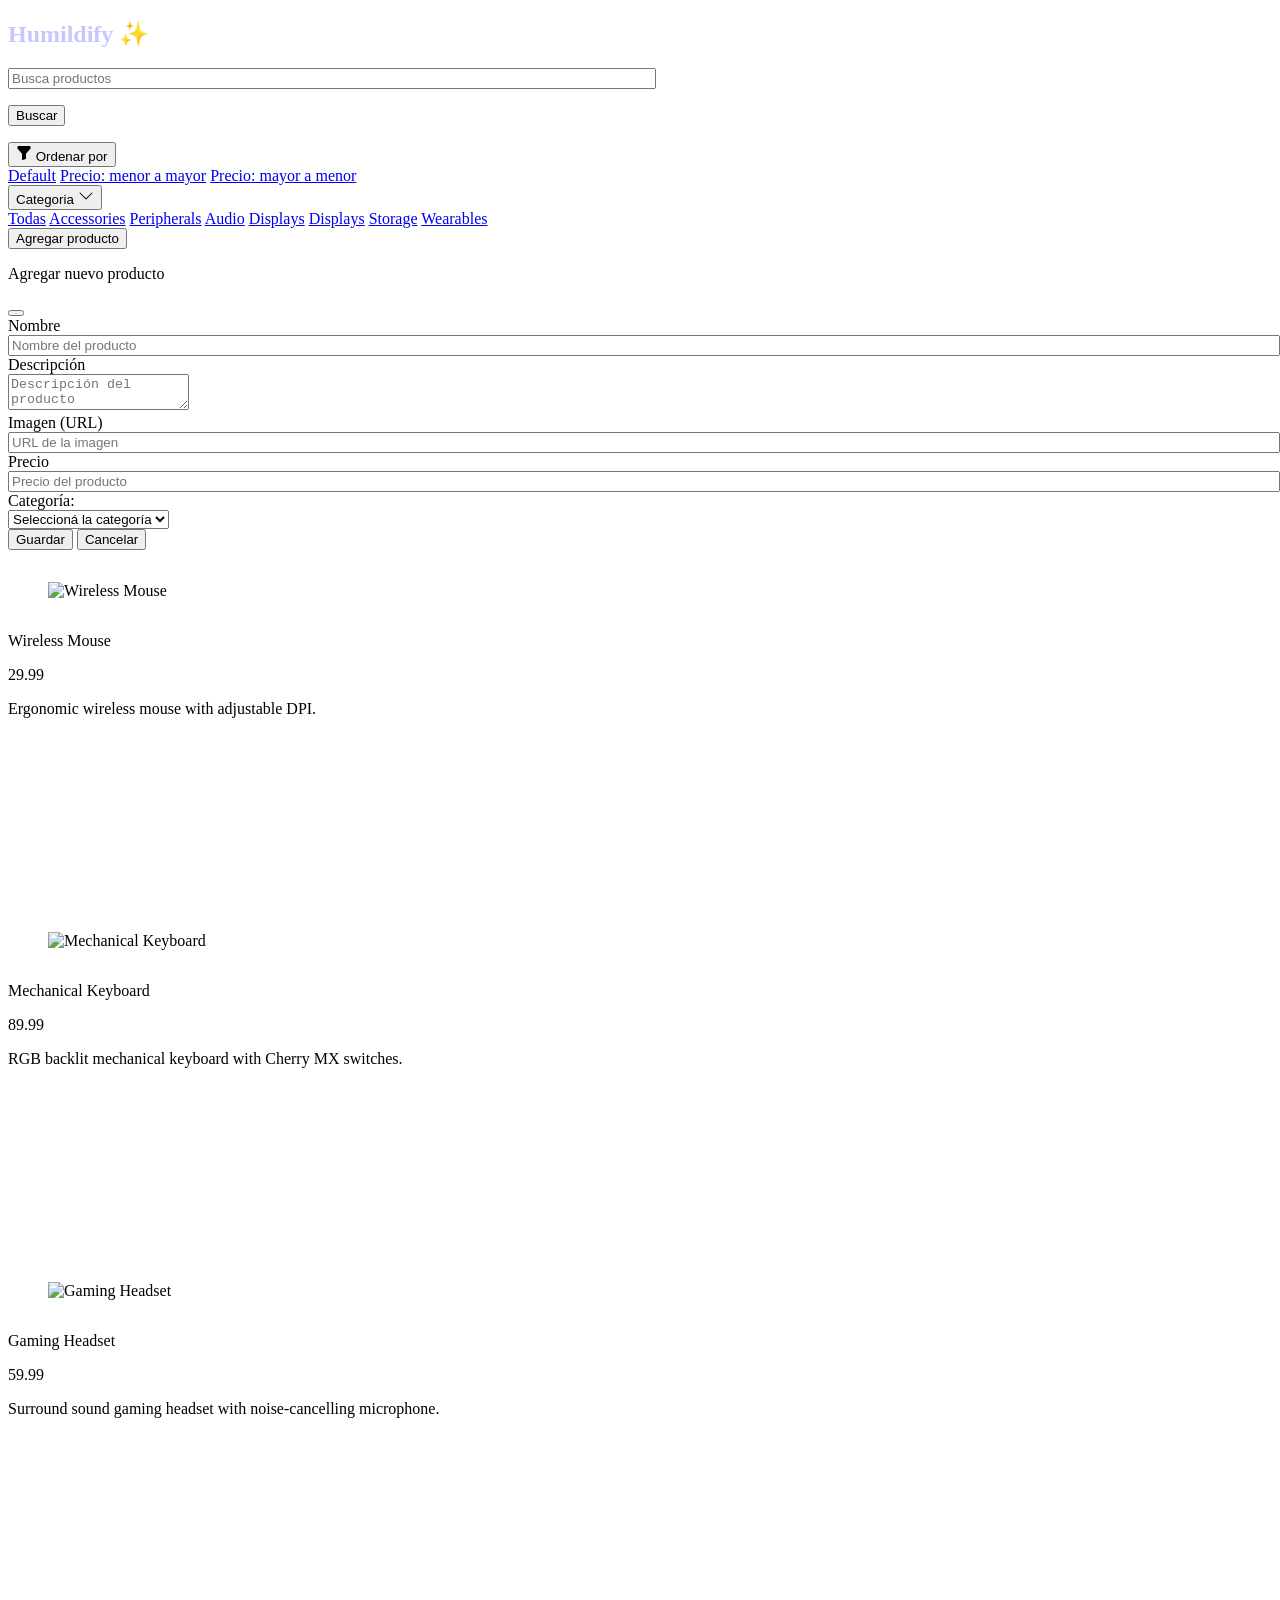
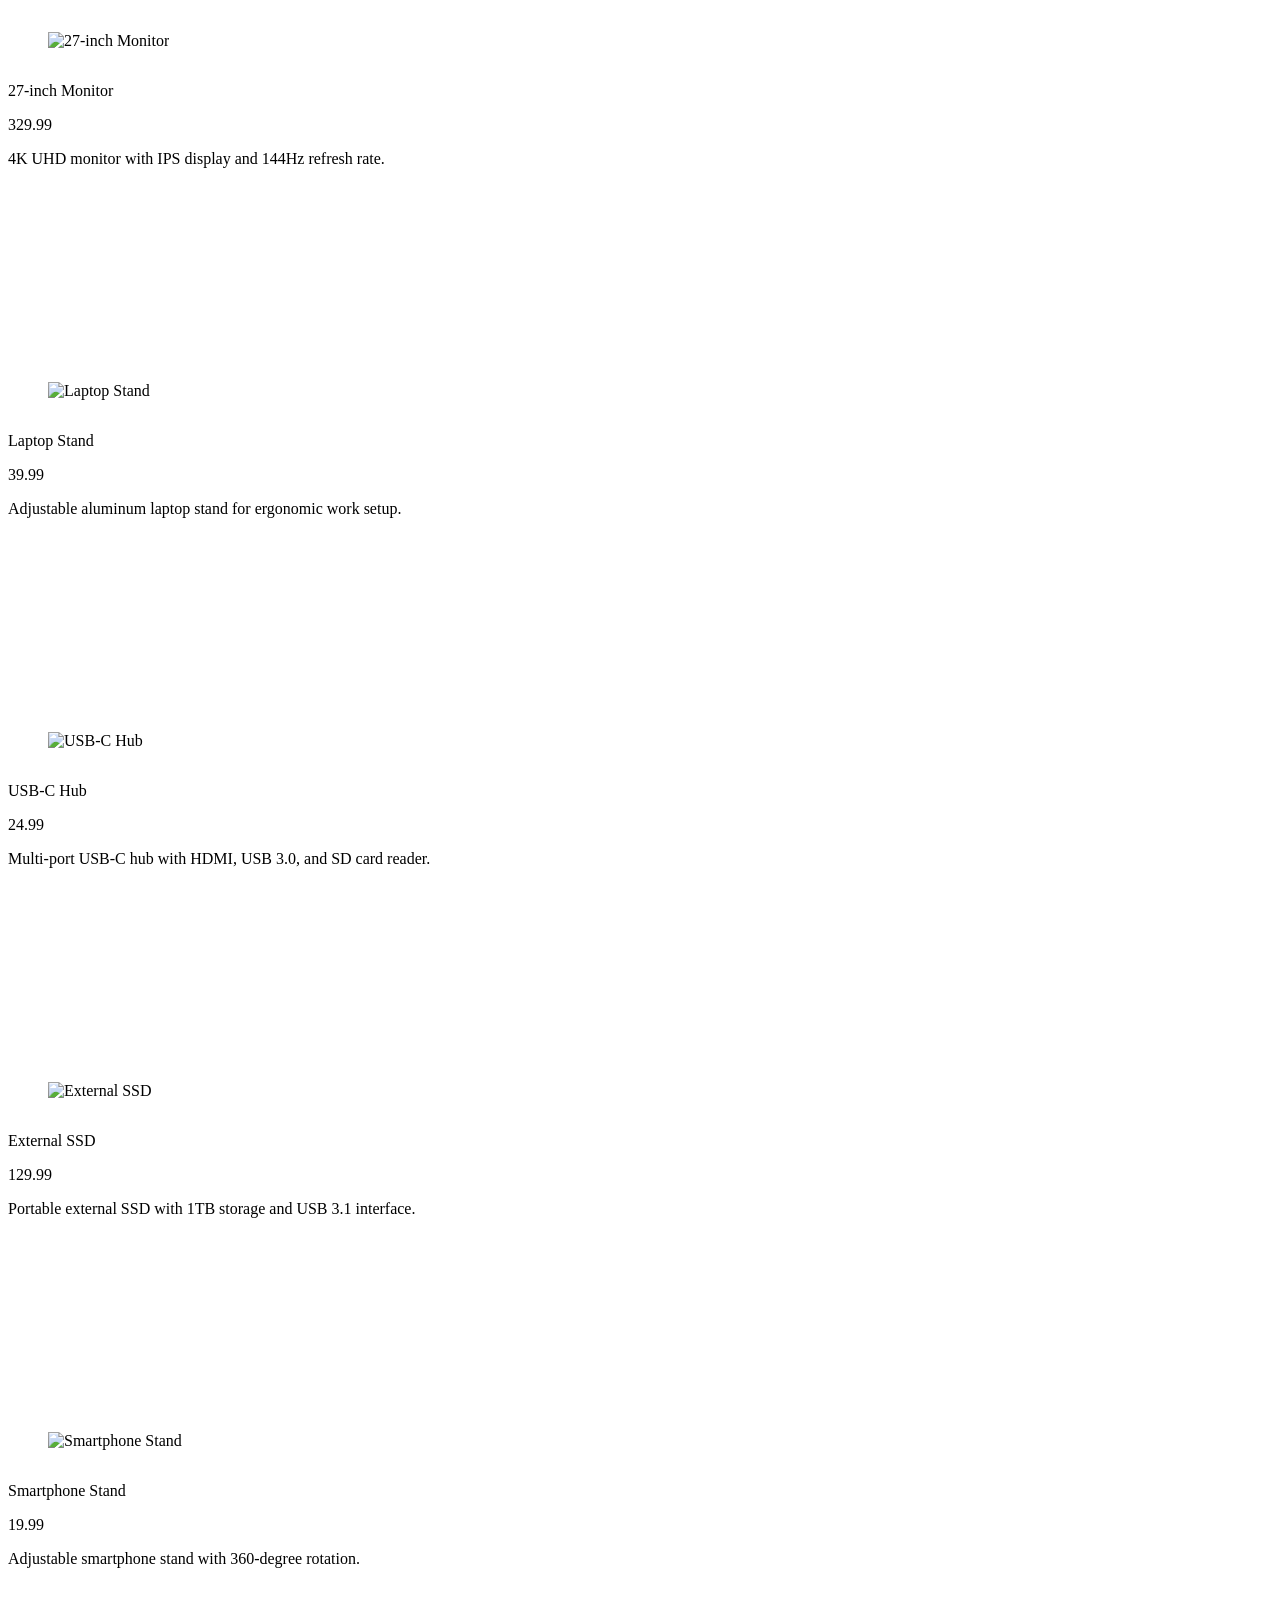
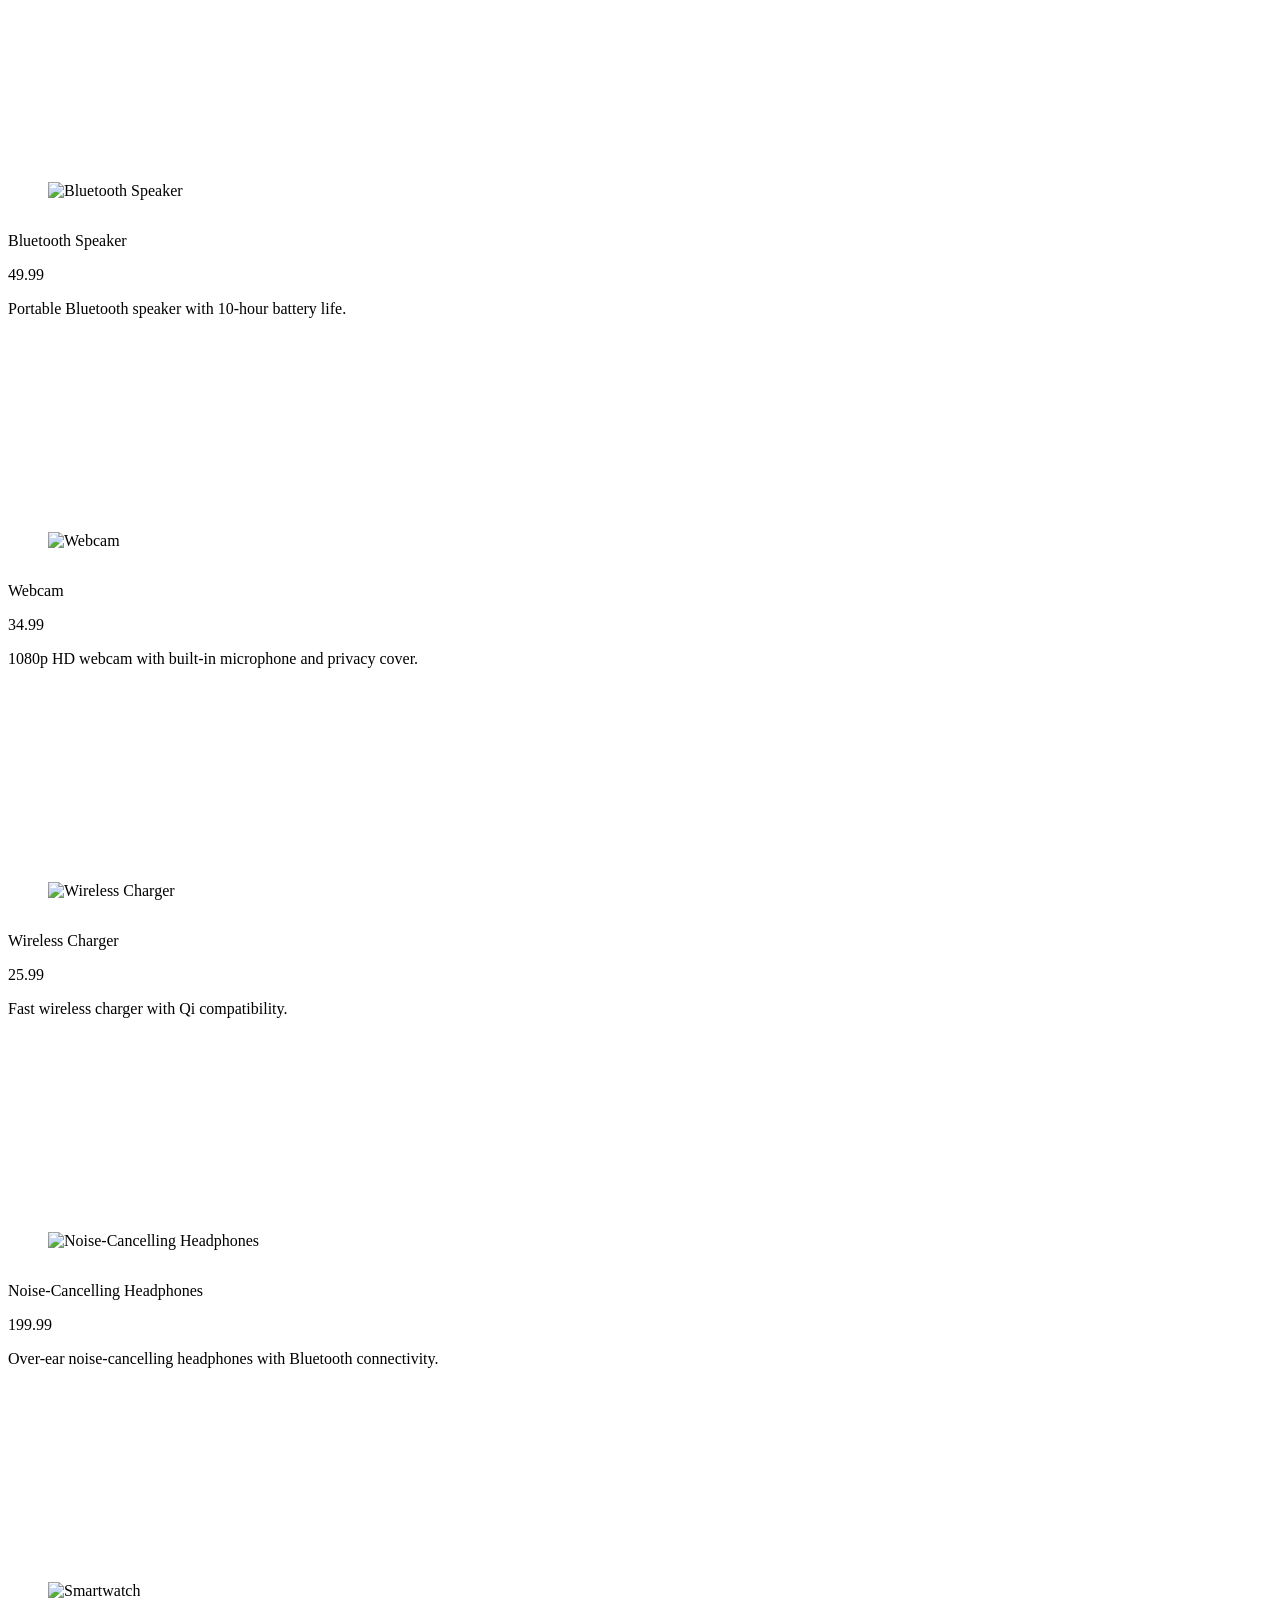
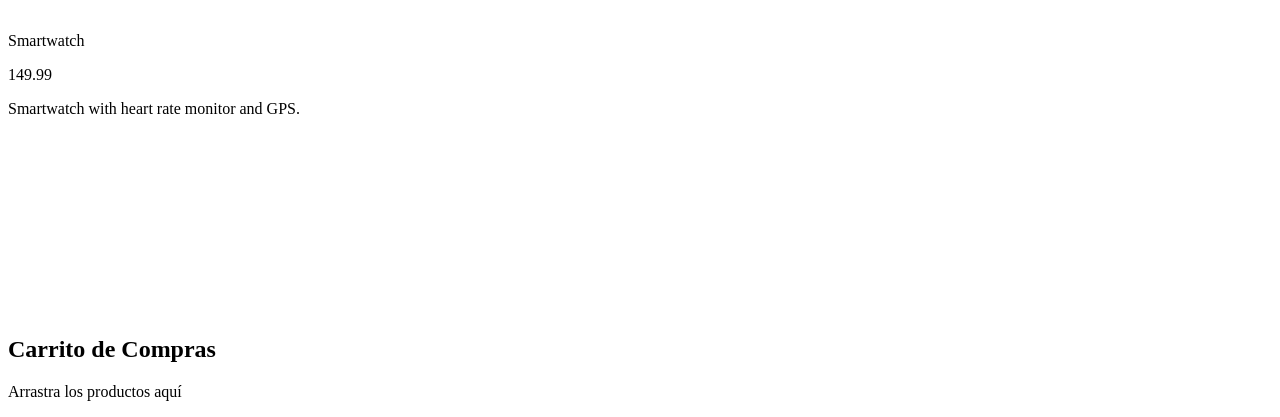
==== commit 26e9d887: "qol improvements" ====
--- a/index.html
+++ b/index.html
@@ -14,9 +14,7 @@
 <body>
   <div class="container">
     <section class="section">
-      <h1 class="title is-flex is-justify-content-center" id="titulo">
-        <a href="#">Humildify 🛒</a>
-      </h1>
+      <h1 class="title is-flex is-justify-content-center" id="titulo">Humildify ✨</h1>
       <div class="level is-flex is-justify-content-center">
         <div class="field has-addons">
           <p class="control">
@@ -56,14 +54,16 @@
         <div class="dropdown-trigger">
           <button class="button" aria-haspopup="true" aria-controls="dropdown-menu-categoria">
             <span>Categoria</span>
-            <span class="icon is-small">
-              <i class="fas fa-angle-down" aria-hidden="true"></i>
+            <span class="icon">
+              <svg xmlns="http://www.w3.org/2000/svg" width="16" height="16" fill="currentColor" class="bi bi-chevron-down" viewBox="0 0 16 16">
+                <path fill-rule="evenodd" d="M1.646 4.646a.5.5 0 0 1 .708 0L8 10.293l5.646-5.647a.5.5 0 0 1 .708.708l-6 6a.5.5 0 0 1-.708 0l-6-6a.5.5 0 0 1 0-.708"/>
+              </svg>
             </span>
           </button>
         </div>
         <div class="dropdown-menu" id="dropdown-menu-categoria" role="menu">
           <div class="dropdown-content">
-            <a href="#" class="dropdown-item item-categoria" data-sort="todas">todas</a>
+            <a href="#" class="dropdown-item item-categoria" data-sort="todas">Todas</a>
             <a href="#" class="dropdown-item item-categoria" data-sort="Accessories">Accessories</a>
             <a href="#" class="dropdown-item item-categoria" data-sort="Peripherals">Peripherals</a>
             <a href="#" class="dropdown-item item-categoria" data-sort="Audio">Audio</a>
@@ -78,83 +78,83 @@
     </section>
 
     <section class="section pt-3">
-  <!-- Botón para agregar un nuevo producto -->
-  <button class="button is-primary js-modal-trigger pt-3" data-target="productModal">Agregar producto</button>
+      <!-- Botón para agregar un nuevo producto -->
+      <button class="button is-primary js-modal-trigger pt-3" data-target="productModal">Agregar producto</button>
 
-  <!-- Modal para ingresar los detalles del nuevo producto -->
-  <div class="modal" id="productModal">
-    <div class="modal-background"></div>
-    <div class="modal-card">
-      <header class="modal-card-head">
-        <p class="modal-card-title">Agregar nuevo producto</p>
-        <button class="delete" aria-label="close"></button>
-      </header>
-      <section class="modal-card-body">
-        <form id="productForm">
-          <div class="field">
-            <label class="label">Nombre</label>
-            <div class="control">
-              <input class="input" type="text" placeholder="Nombre del producto" id="productName" required>
-            </div>
-          </div>
+      <!-- Modal para ingresar los detalles del nuevo producto -->
+      <div class="modal" id="productModal">
+        <div class="modal-background"></div>
+        <div class="modal-card">
+          <header class="modal-card-head">
+            <p class="modal-card-title">Agregar nuevo producto</p>
+            <button class="delete" aria-label="close"></button>
+          </header>
+          <section class="modal-card-body">
+            <form id="productForm">
+              <div class="field">
+                <label class="label">Nombre</label>
+                <div class="control">
+                  <input class="input" type="text" placeholder="Nombre del producto" id="productName" required>
+                </div>
+              </div>
 
-          <div class="field">
-            <label class="label">Descripción</label>
-            <div class="control">
-              <textarea class="textarea" placeholder="Descripción del producto" id="productDescription"
-                required></textarea>
-            </div>
-          </div>
+              <div class="field">
+                <label class="label">Descripción</label>
+                <div class="control">
+                  <textarea class="textarea" placeholder="Descripción del producto" id="productDescription"
+                    required></textarea>
+                </div>
+              </div>
 
-          <div class="field">
-            <label class="label">Imagen (URL)</label>
-            <div class="control">
-              <input class="input" type="text" placeholder="URL de la imagen" id="productImage" required>
-            </div>
-          </div>
+              <div class="field">
+                <label class="label">Imagen (URL)</label>
+                <div class="control">
+                  <input class="input" type="text" placeholder="URL de la imagen" id="productImage" required>
+                </div>
+              </div>
 
-          <div class="field">
-            <label class="label">Precio</label>
-            <div class="control">
-              <input class="input" type="number" placeholder="Precio del producto" id="productPrice" required>
-            </div>
-          </div>
+              <div class="field">
+                <label class="label">Precio</label>
+                <div class="control">
+                  <input class="input" type="number" placeholder="Precio del producto" id="productPrice" required>
+                </div>
+              </div>
 
-          <div class="field">
-            <label class="label" for="productCategory">Categoría:</label>
-            <div class="control">
-              <div class="select">
-                <select id="productCategory" required>
-                  <option value="" disabled selected>Seleccioná la categoría</option>
-                </select>
+              <div class="field">
+                <label class="label" for="productCategory">Categoría:</label>
+                <div class="control">
+                  <div class="select">
+                    <select id="productCategory" required>
+                      <option value="" disabled selected>Seleccioná la categoría</option>
+                    </select>
+                  </div>
+                </div>
               </div>
-            </div>
-          </div>
-        </form>
+            </form>
+          </section>
+          <footer class="modal-card-foot">
+            <button class="button is-success" id="saveProductButton">Guardar</button>
+            <button class="button">Cancelar</button>
+          </footer>
+        </div>
+      </div>
+
+      <!-- Lista de productos -->
+      <ul id="productList"></ul>
+
+      <section class="section">
+        <div class="fixed-grid has-1-cols-mobile has-3-cols-tablet has-4-cols-desktop">
+          <div class="grid is-gap-7" id="productos"></div>
+        </div>
       </section>
-      <footer class="modal-card-foot">
-        <button class="button is-success" id="saveProductButton">Guardar</button>
-        <button class="button">Cancelar</button>
-      </footer>
-    </div>
-  </div>
 
-  <!-- Lista de productos -->
-  <ul id="productList"></ul>
-
-  <section class="section">
-    <div class="fixed-grid has-2-cols-mobile has-3-cols-tablet has-4-cols-desktop">
-      <div class="grid is-gap-7" id="productos"></div>
-    </div>
-  </section>
-
-  <section class="section">
-    <h2 class="title">Carrito de Compras</h2>
-    <div class="box" id="carrito" ondragover="allowDrop(event)" ondrop="drop(event)">
-      <p>Arrastra los productos aquí</p>
-      <ul id="listaCarrito"></ul>
-    </div>
-  </section>
+      <section class="section">
+        <h2 class="title">Carrito de Compras</h2>
+        <div class="box" id="carrito" ondragover="allowDrop(event)" ondrop="drop(event)">
+          <p>Arrastra los productos aquí</p>
+          <ul id="listaCarrito"></ul>
+        </div>
+      </section>
   </div>
 </body>
 
--- a/styles.css
+++ b/styles.css
@@ -1,3 +1,5 @@
+body {}
+
 .card {
     display: flex;
     flex-direction: column;
@@ -28,14 +30,11 @@
     width: 50vw;
 }
 
-#titulo:hover {
-    text-decoration: none;
-    color: rgb(130, 182, 255);
-    scale: 1.03;
+
+#titulo {
+    color: rgb(198, 199, 255);
 }
 
-#titulo a:link,
-#titulo a:visited {
-    text-decoration: none;
-    color: rgb(150, 194, 255);
+#titulo:hover {
+    scale: 1.05;
 }
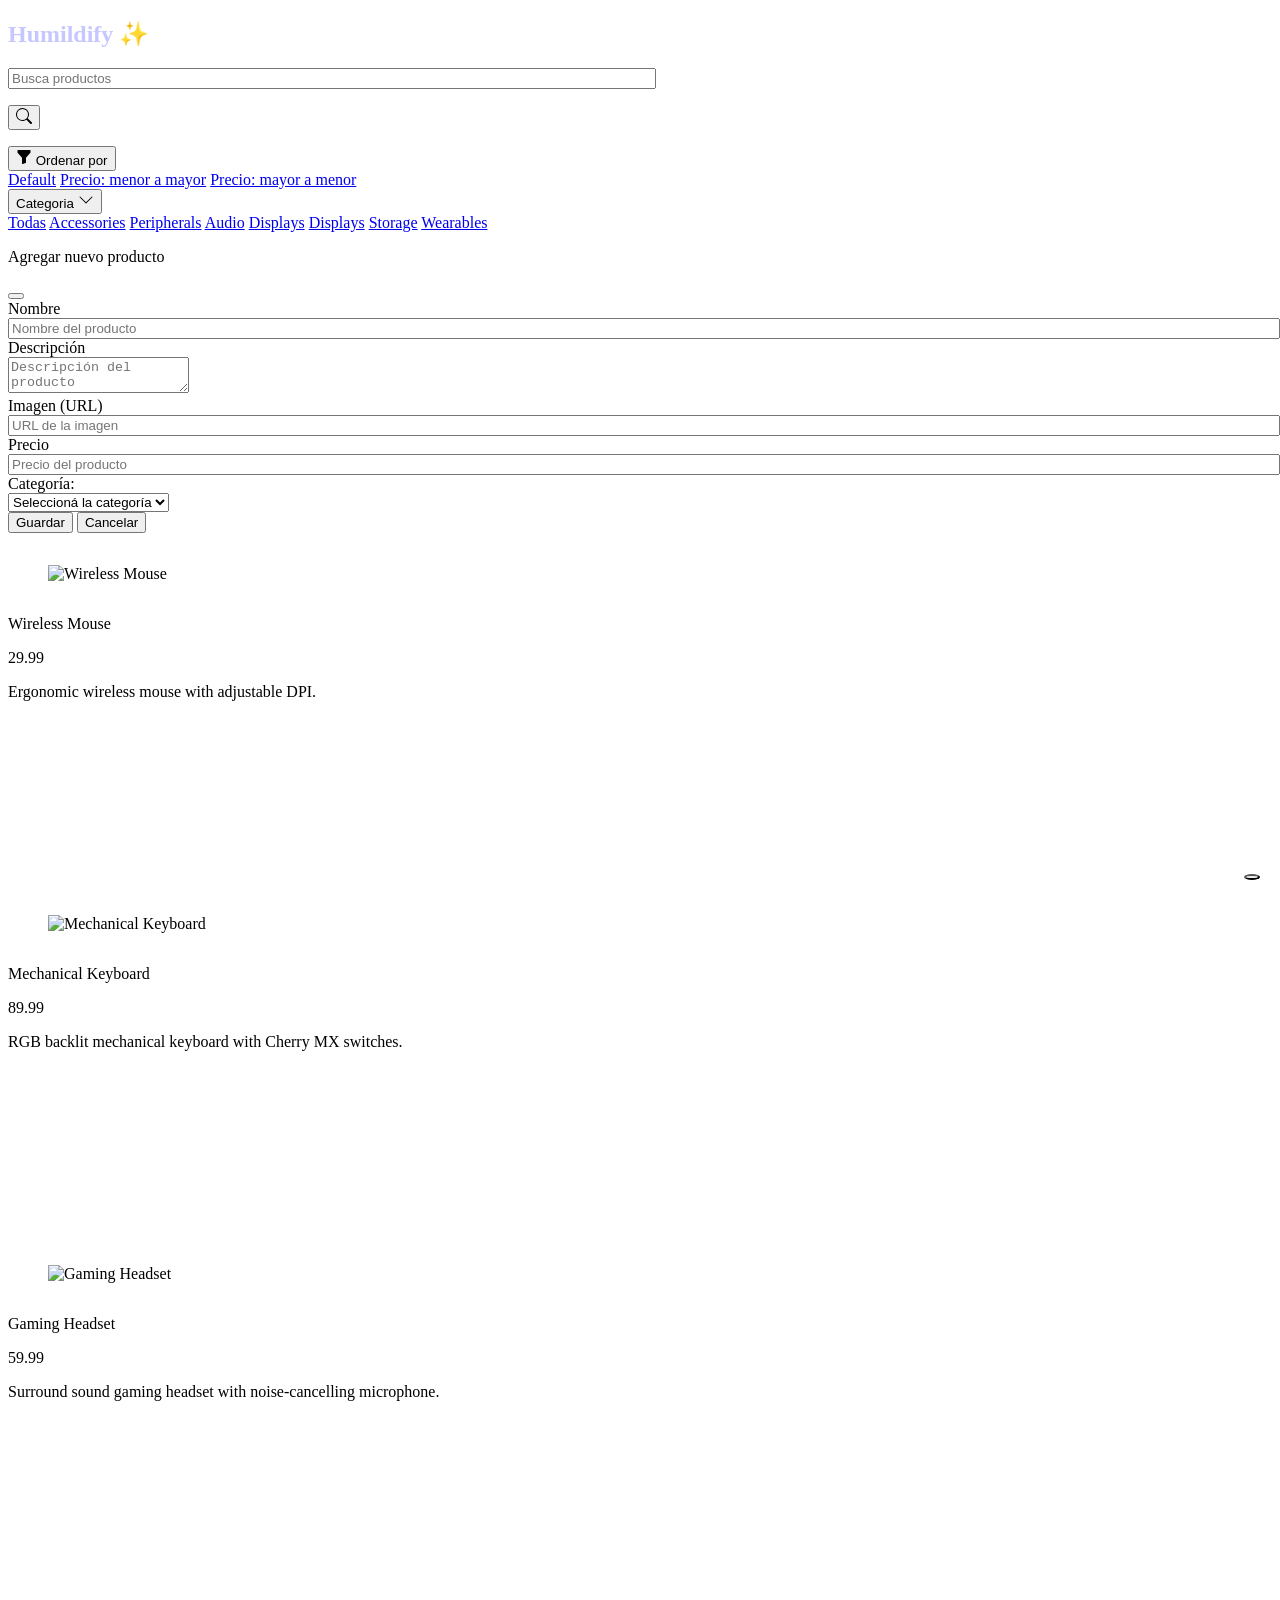
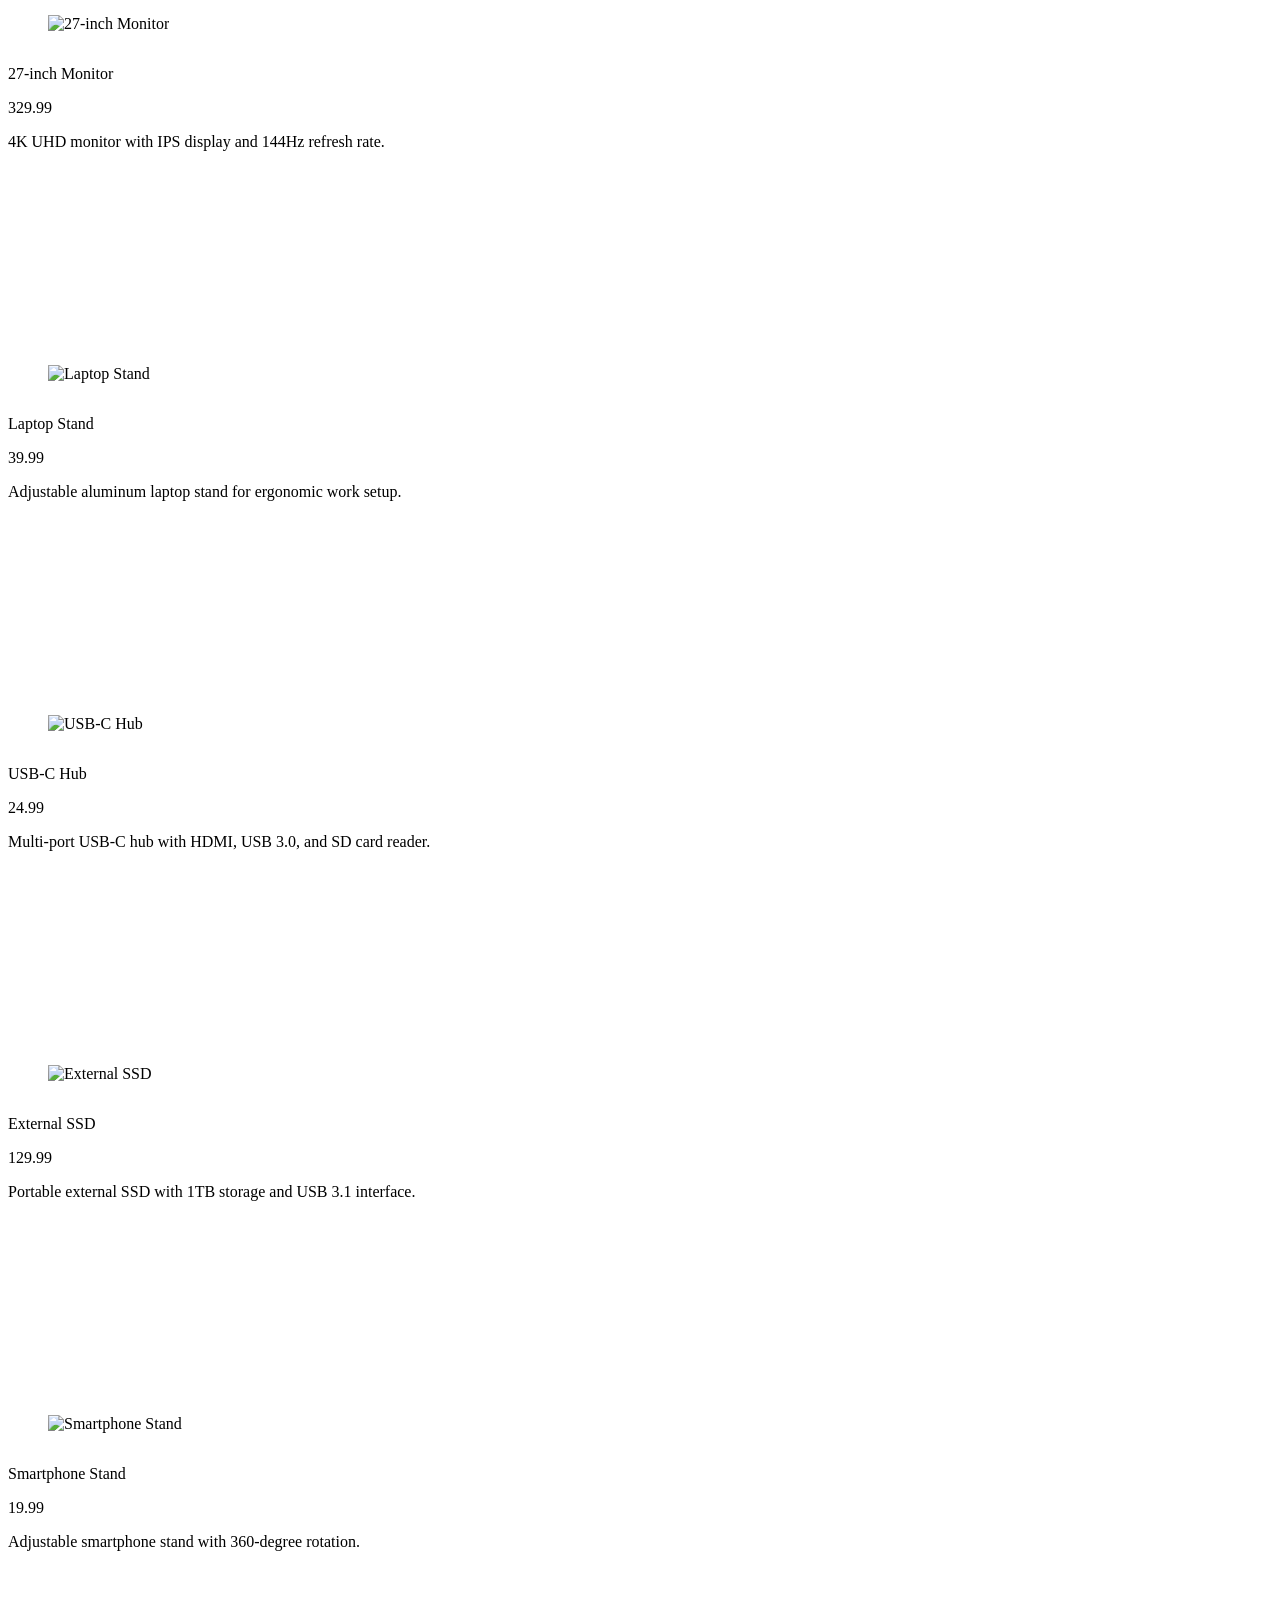
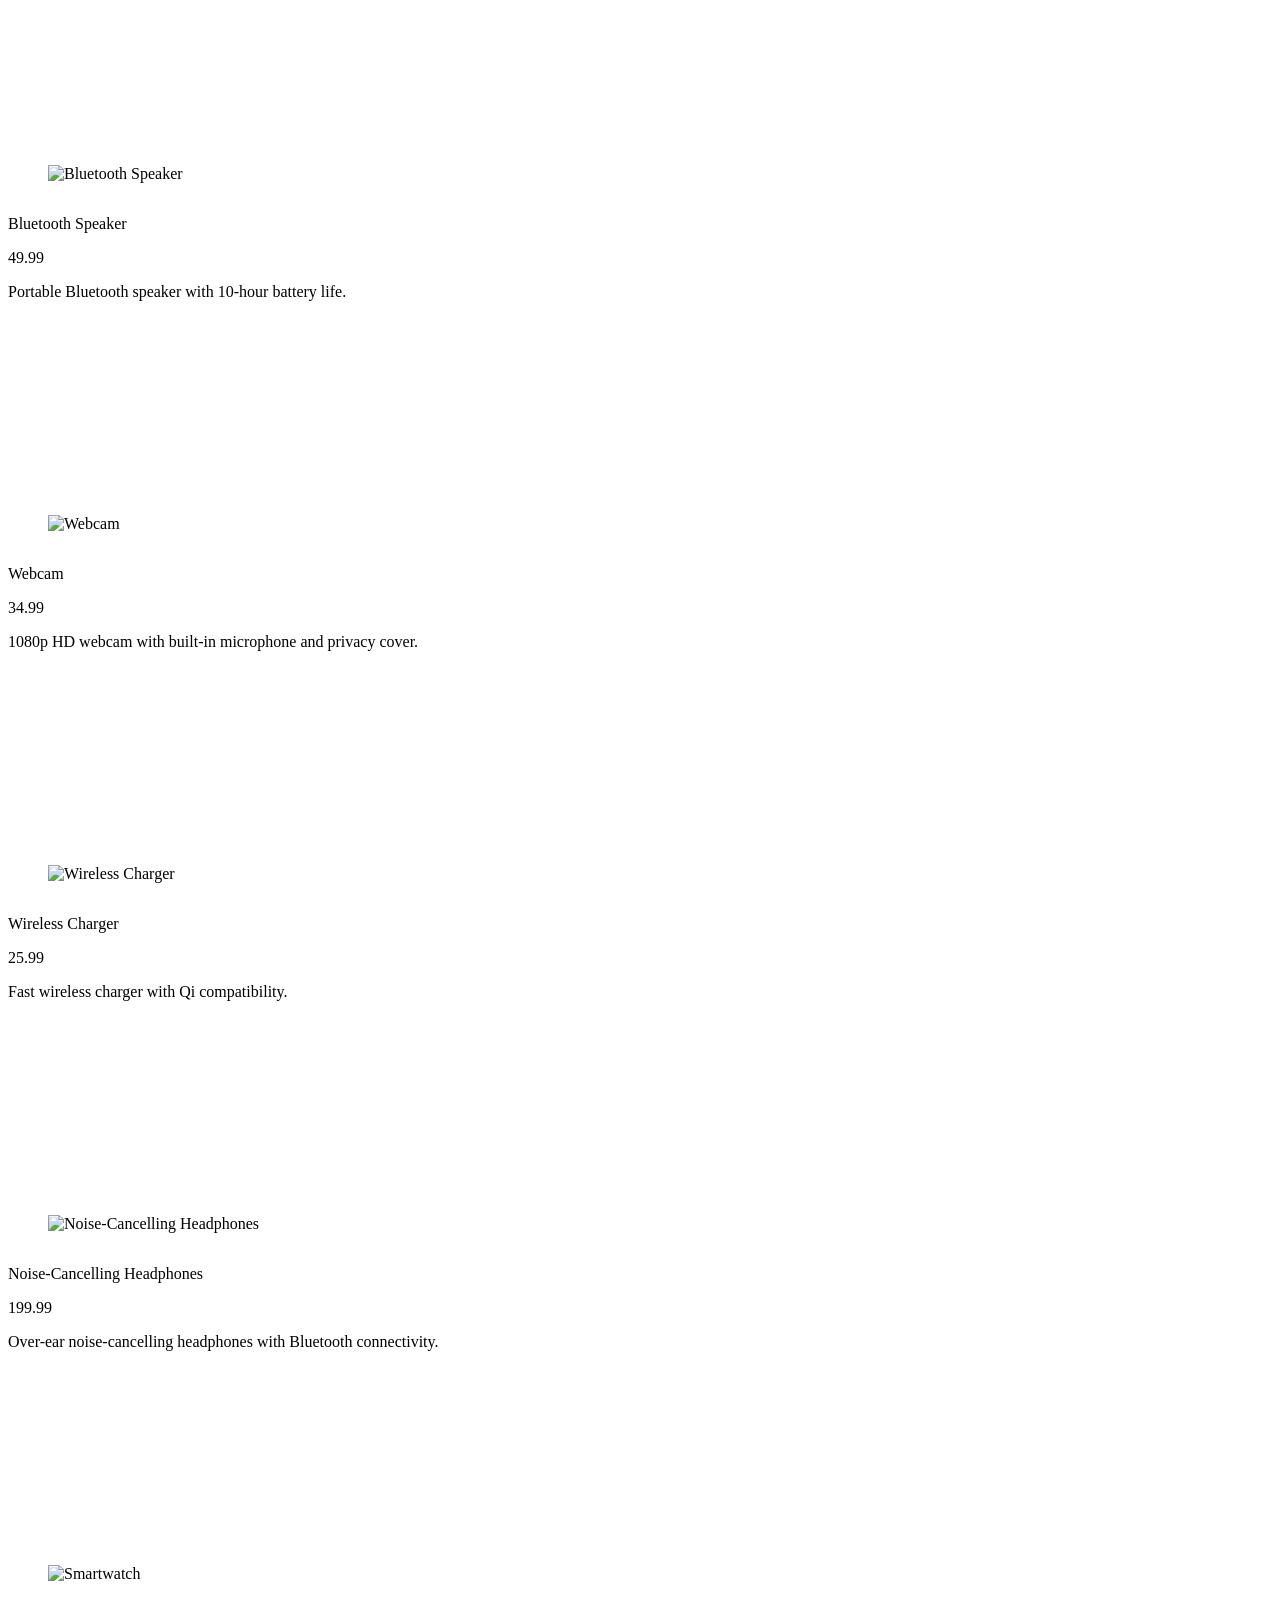
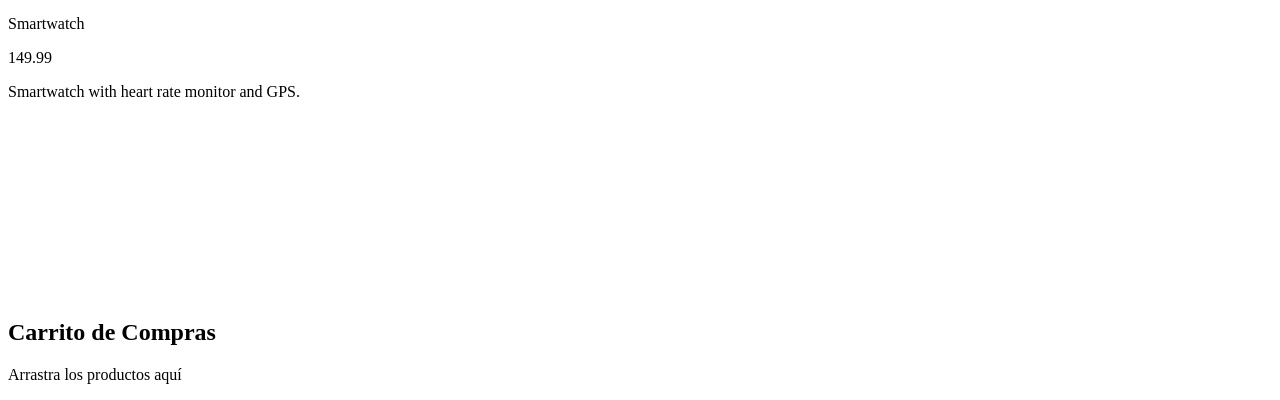
==== commit a68737e7: "design improvements" ====
--- a/index.html
+++ b/index.html
@@ -9,25 +9,42 @@
   <script src="https://cdn.jsdelivr.net/npm/canvas-confetti@1.5.1/dist/confetti.browser.min.js"></script>
   <link rel="stylesheet" href="styles.css" />
   <script defer src="script.js"></script>
+  <!-- Algunos iconos son de fontawesome, otros de bootstrap (svg) -->
+  <script defer src="https://use.fontawesome.com/releases/v5.15.4/js/all.js"></script> 
 </head>
 
 <body>
+  <button class="button is-primary floating-button js-modal-trigger pt-2 accent-background" data-target="productModal">
+    <span class="icon">
+      <i class="fas fa-plus"></i>
+    </span>
+  </button>
+
+
   <div class="container">
     <section class="section">
-      <h1 class="title is-flex is-justify-content-center" id="titulo">Humildify ✨</h1>
+      <h1 class="title is-flex is-justify-content-center accent-color" id="titulo">Humildify ✨</h1>
       <div class="level is-flex is-justify-content-center">
         <div class="field has-addons">
           <p class="control">
             <input class="input busqueda" type="text" placeholder="Busca productos" id="searchInput" />
           </p>
           <p class="control">
-            <button class="button pr-4" id="searchButton">Buscar</button>
+            <button class="button pr-4" id="searchButton">
+              <span>
+                <svg xmlns="http://www.w3.org/2000/svg" width="16" height="16" fill="currentColor" class="bi bi-search"
+                  viewBox="0 0 16 16">
+                  <path
+                    d="M11.742 10.344a6.5 6.5 0 1 0-1.397 1.398h-.001q.044.06.098.115l3.85 3.85a1 1 0 0 0 1.415-1.414l-3.85-3.85a1 1 0 0 0-.115-.1zM12 6.5a5.5 5.5 0 1 1-11 0 5.5 5.5 0 0 1 11 0" />
+                </svg>
+              </span>
+            </button>
           </p>
         </div>
       </div>
     </section>
 
-    <section class="section py-0">
+    <section class="section py-0 is-flex is-justify-content-center">
       <div class="dropdown" id="dropdown">
         <div class="dropdown-trigger">
           <button class="button" aria-haspopup="true" aria-controls="dropdown-menu">
@@ -50,13 +67,15 @@
         </div>
       </div>
 
-      <div class="dropdown" id="dropdown-categoria">
+      <div class="dropdown mx-3" id="dropdown-categoria">
         <div class="dropdown-trigger">
           <button class="button" aria-haspopup="true" aria-controls="dropdown-menu-categoria">
             <span>Categoria</span>
             <span class="icon">
-              <svg xmlns="http://www.w3.org/2000/svg" width="16" height="16" fill="currentColor" class="bi bi-chevron-down" viewBox="0 0 16 16">
-                <path fill-rule="evenodd" d="M1.646 4.646a.5.5 0 0 1 .708 0L8 10.293l5.646-5.647a.5.5 0 0 1 .708.708l-6 6a.5.5 0 0 1-.708 0l-6-6a.5.5 0 0 1 0-.708"/>
+              <svg xmlns="http://www.w3.org/2000/svg" width="16" height="16" fill="currentColor"
+                class="bi bi-chevron-down" viewBox="0 0 16 16">
+                <path fill-rule="evenodd"
+                  d="M1.646 4.646a.5.5 0 0 1 .708 0L8 10.293l5.646-5.647a.5.5 0 0 1 .708.708l-6 6a.5.5 0 0 1-.708 0l-6-6a.5.5 0 0 1 0-.708" />
               </svg>
             </span>
           </button>
@@ -75,11 +94,8 @@
           </div>
         </div>
       </div>
-    </section>
-
-    <section class="section pt-3">
       <!-- Botón para agregar un nuevo producto -->
-      <button class="button is-primary js-modal-trigger pt-3" data-target="productModal">Agregar producto</button>
+      <!-- <button class="button is-primary js-modal-trigger pt-3" data-target="productModal">Agregar producto</button> -->
 
       <!-- Modal para ingresar los detalles del nuevo producto -->
       <div class="modal" id="productModal">
@@ -138,23 +154,26 @@
           </footer>
         </div>
       </div>
+    </section>
 
-      <!-- Lista de productos -->
-      <ul id="productList"></ul>
 
-      <section class="section">
-        <div class="fixed-grid has-1-cols-mobile has-3-cols-tablet has-4-cols-desktop">
-          <div class="grid is-gap-7" id="productos"></div>
-        </div>
-      </section>
 
-      <section class="section">
-        <h2 class="title">Carrito de Compras</h2>
-        <div class="box" id="carrito" ondragover="allowDrop(event)" ondrop="drop(event)">
-          <p>Arrastra los productos aquí</p>
-          <ul id="listaCarrito"></ul>
-        </div>
-      </section>
+    <!-- Lista de productos -->
+    <ul id="productList"></ul>
+
+    <section class="section">
+      <div class="fixed-grid has-1-cols-mobile has-3-cols-tablet has-3-cols-desktop">
+        <div class="grid is-gap-7" id="productos"></div>
+      </div>
+    </section>
+
+    <section class="section">
+      <h2 class="title">Carrito de Compras</h2>
+      <div class="box" id="carrito" ondragover="allowDrop(event)" ondrop="drop(event)">
+        <p>Arrastra los productos aquí</p>
+        <ul id="listaCarrito"></ul>
+      </div>
+    </section>
   </div>
 </body>
 
--- a/styles.css
+++ b/styles.css
@@ -32,9 +32,20 @@
 
 
 #titulo {
-    color: rgb(198, 199, 255);
+    color: #c6c7ff;
 }
 
 #titulo:hover {
     scale: 1.05;
+}
+
+.floating-button {
+    position: fixed;
+    bottom: 20px;
+    right: 20px;
+    z-index: 1000;
+    border-radius: 100%;
+}
+.floating-button:hover {
+    scale: 1.05;
 }
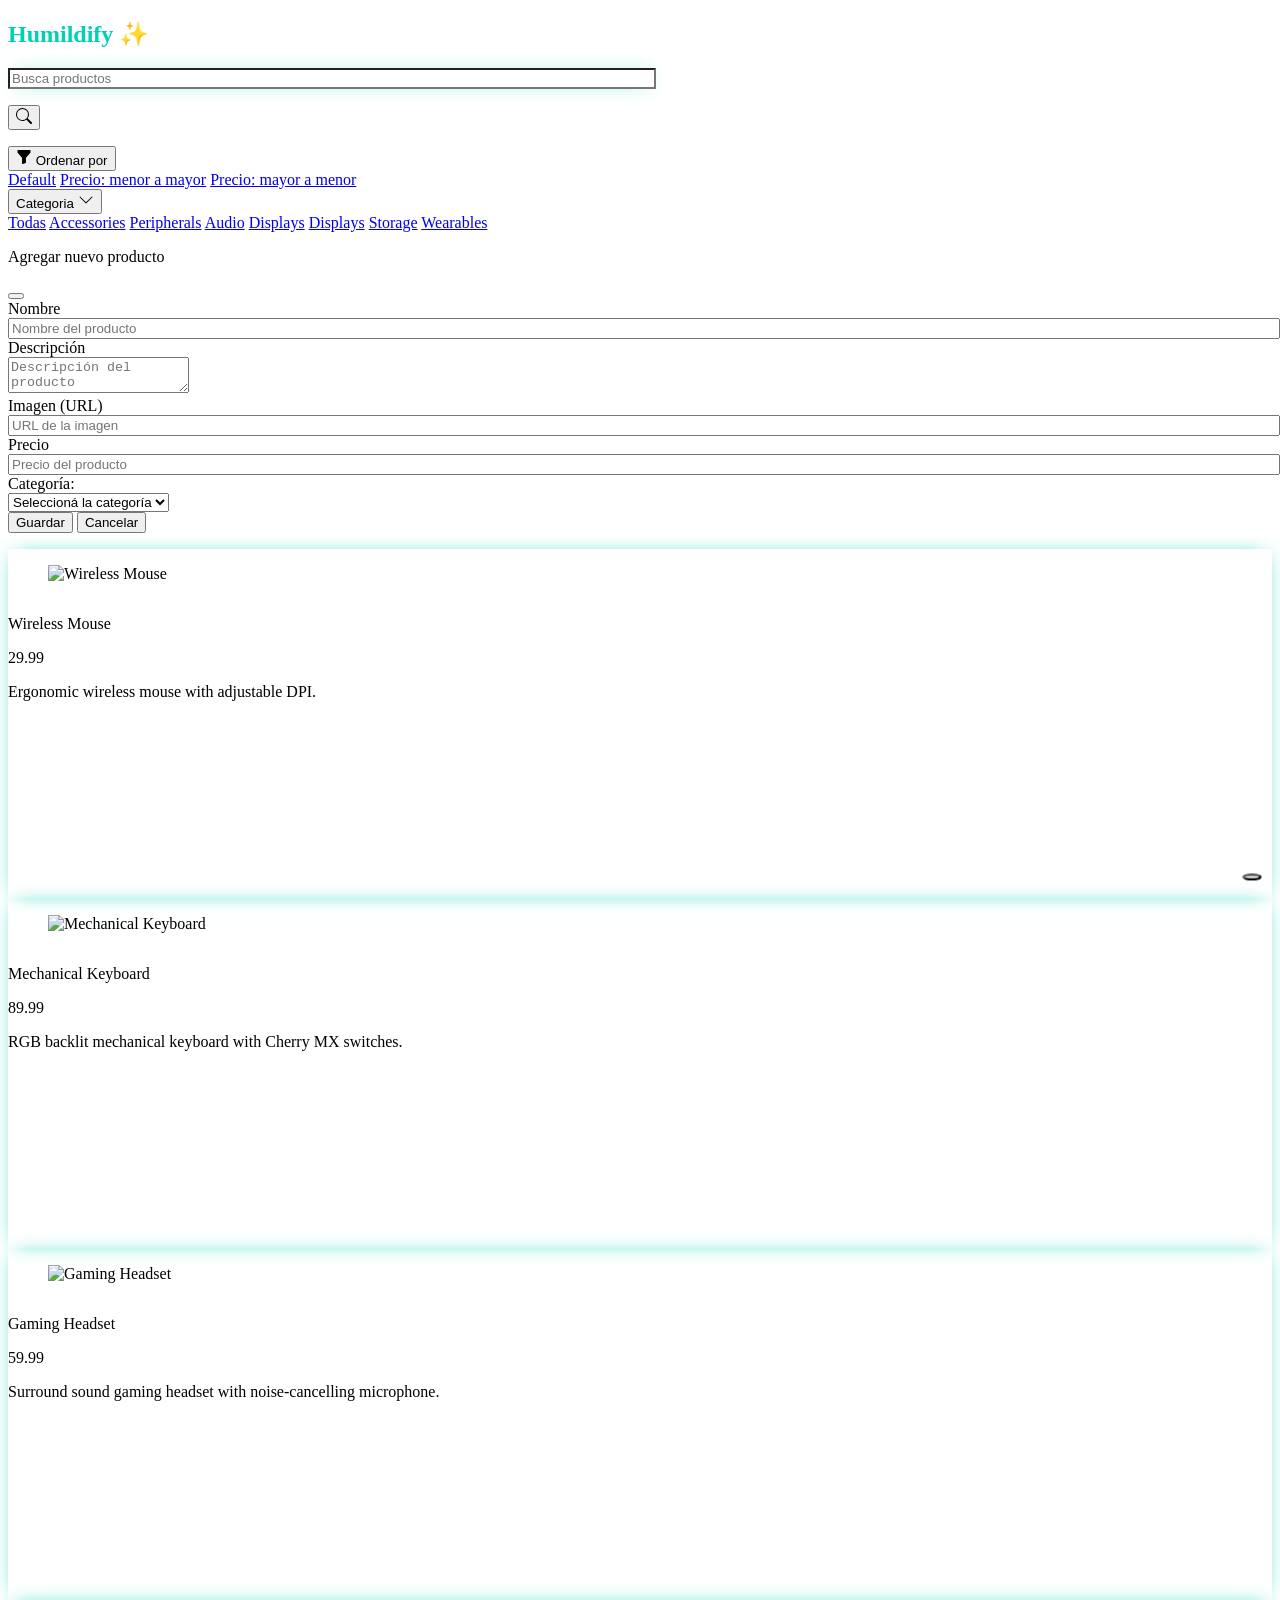
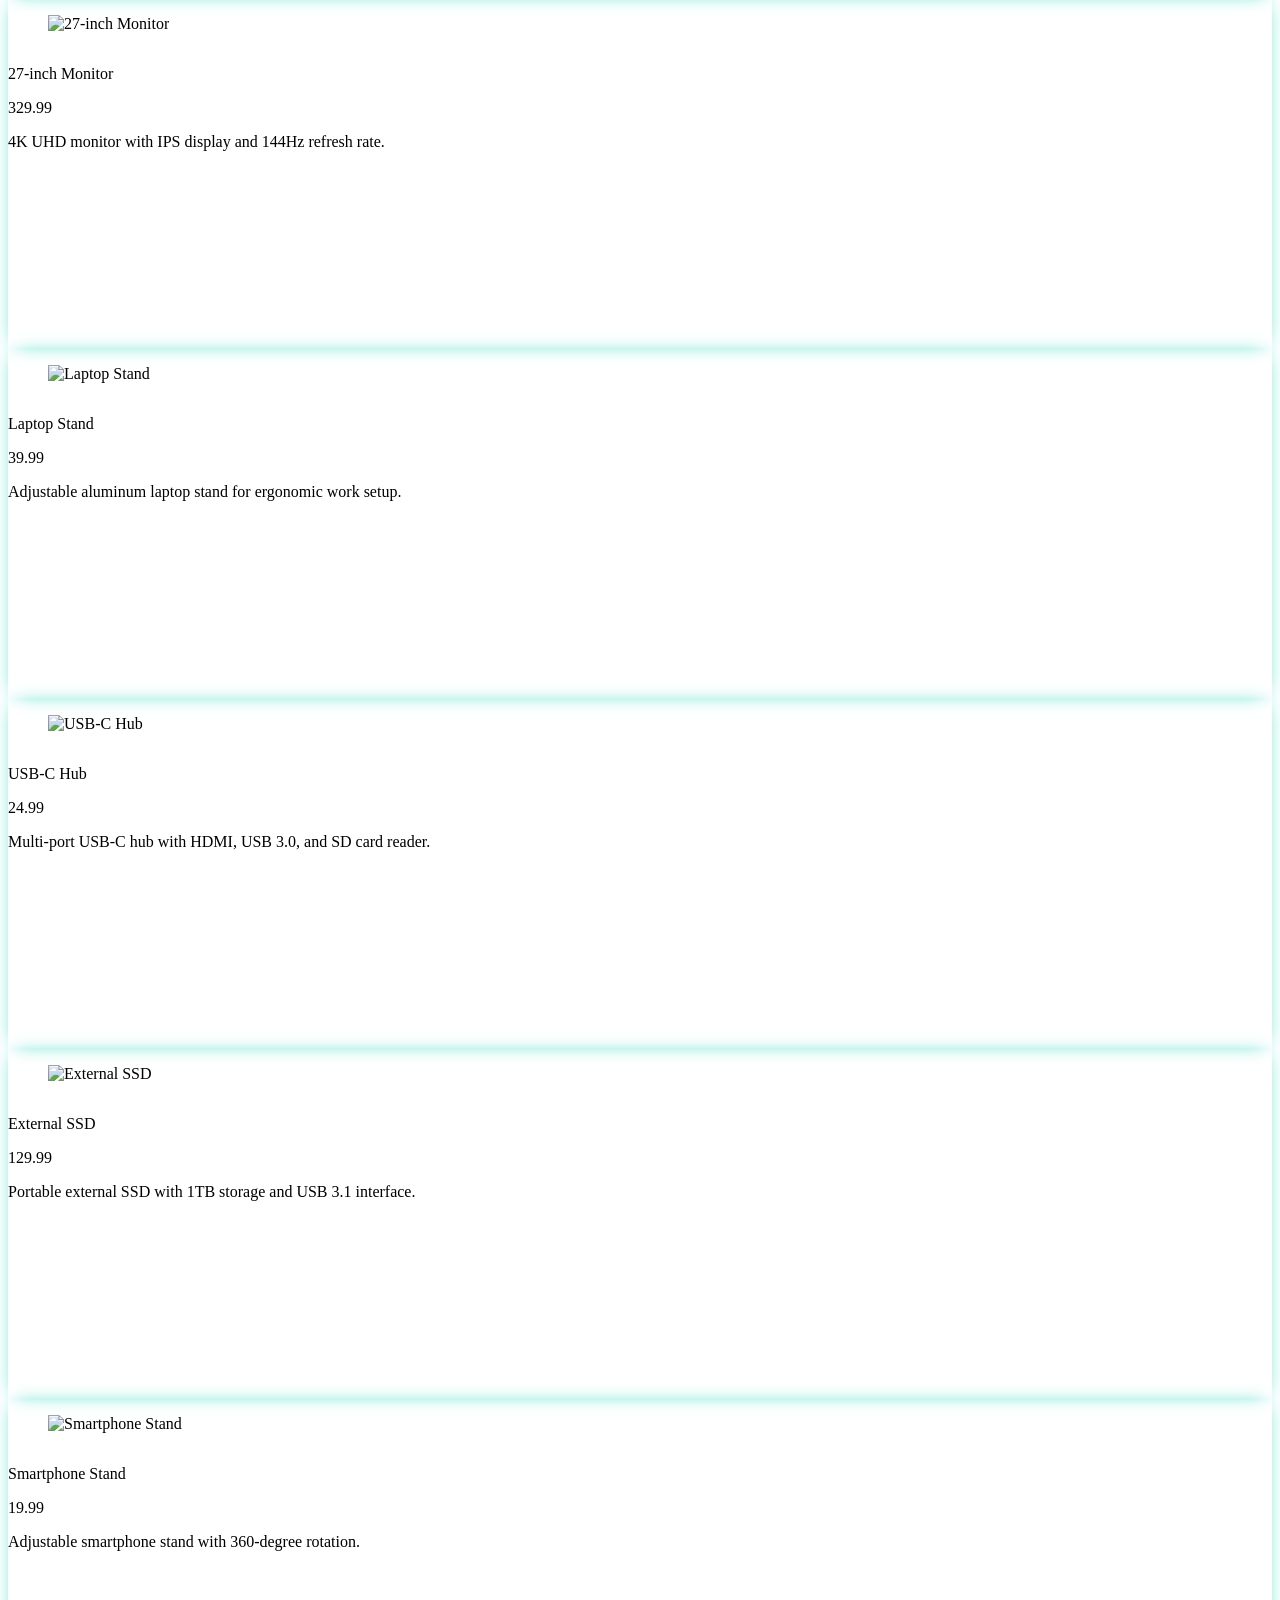
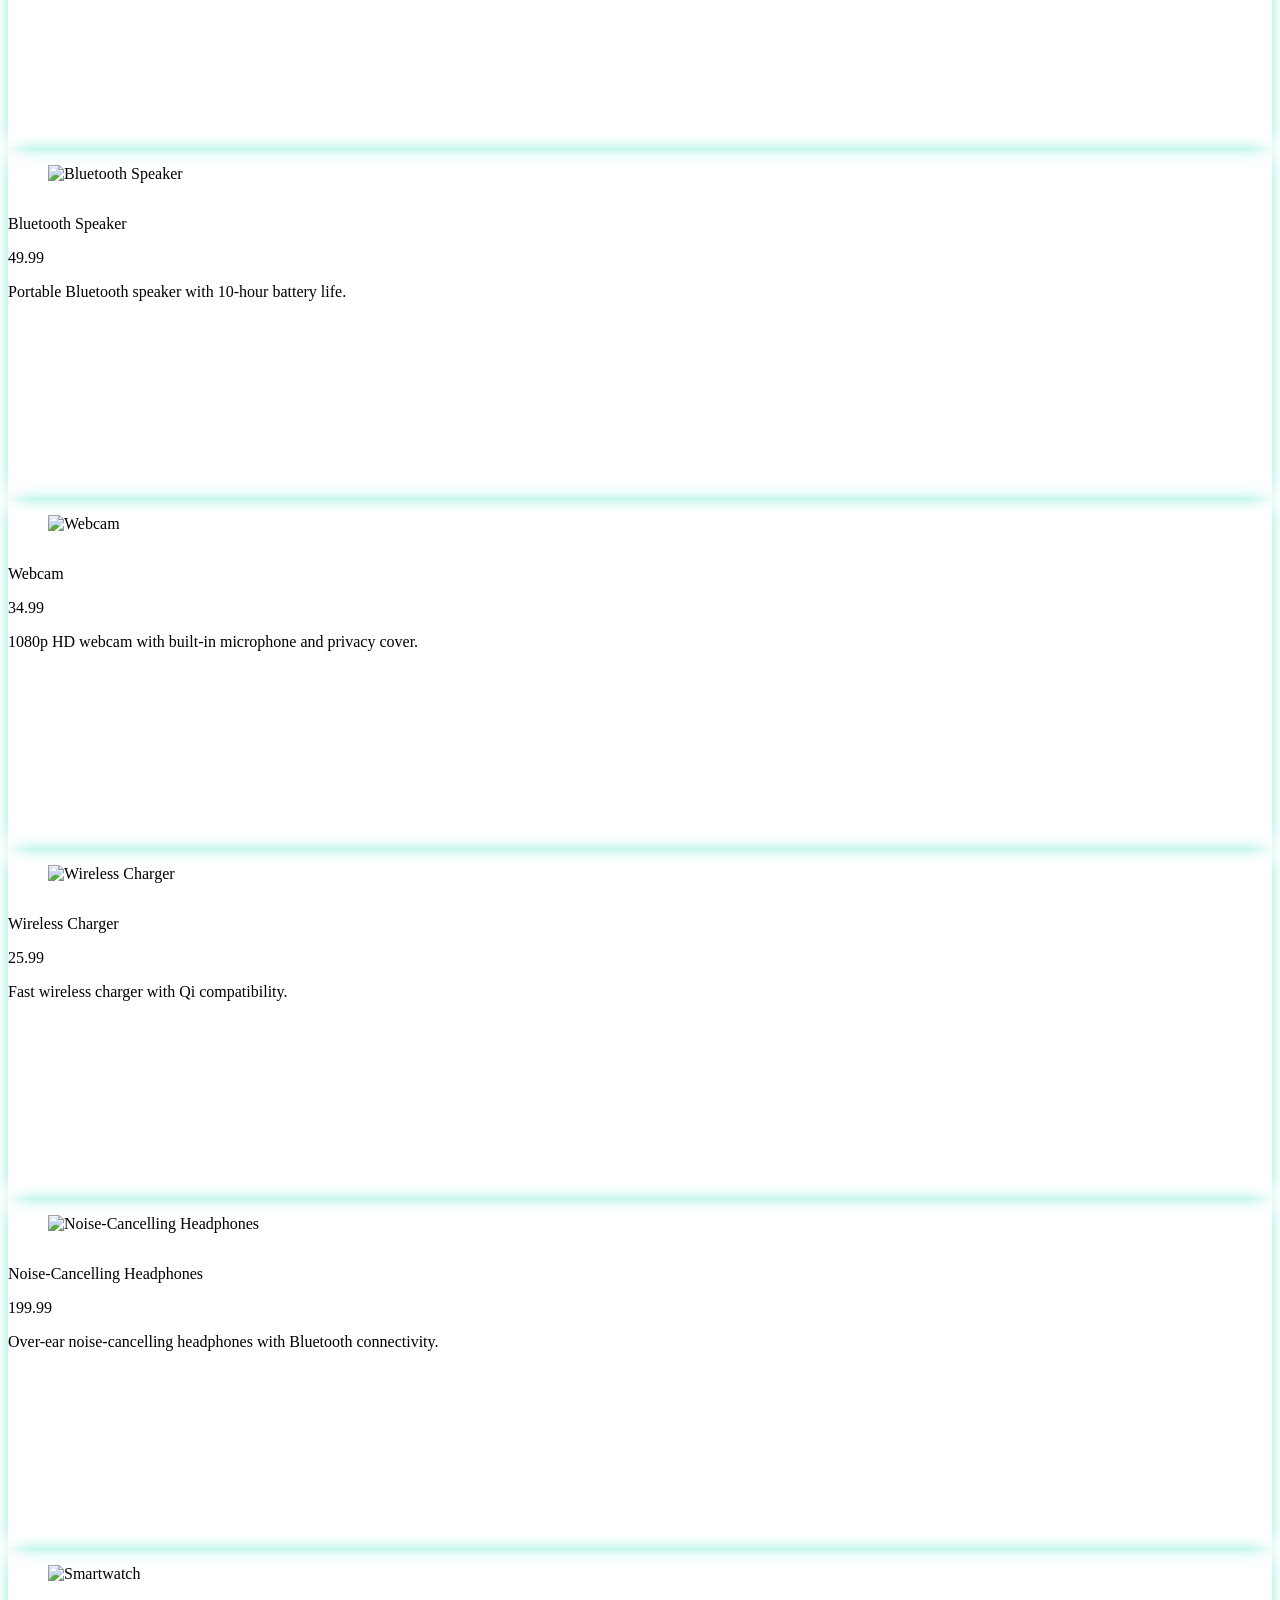
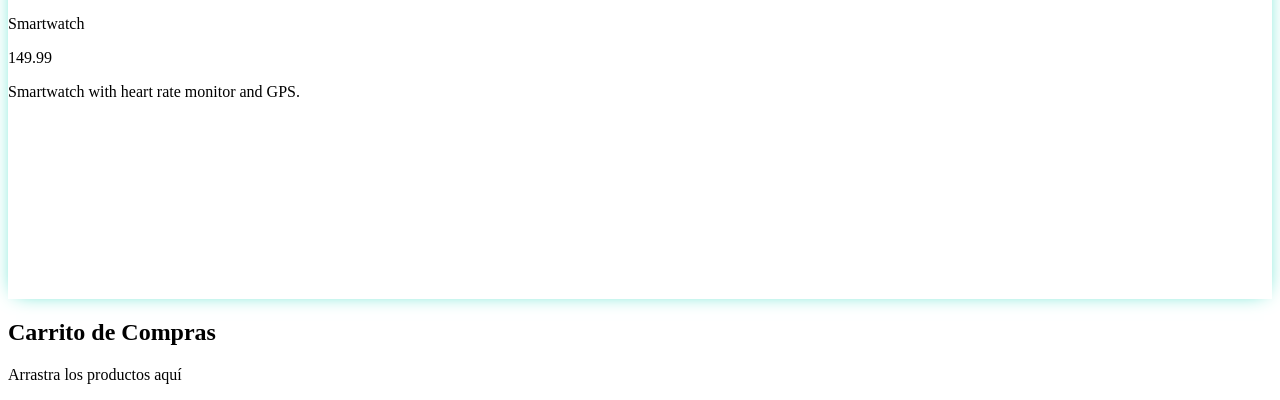
==== commit c4f4d294: "Design improvements" ====
--- a/index.html
+++ b/index.html
@@ -14,7 +14,7 @@
 </head>
 
 <body>
-  <button class="button is-primary floating-button js-modal-trigger pt-2 accent-background" data-target="productModal">
+  <button class="button is-primary floating-button js-modal-trigger accent-background" data-target="productModal">
     <span class="icon">
       <i class="fas fa-plus"></i>
     </span>
@@ -27,7 +27,7 @@
       <div class="level is-flex is-justify-content-center">
         <div class="field has-addons">
           <p class="control">
-            <input class="input busqueda" type="text" placeholder="Busca productos" id="searchInput" />
+            <input class="input busqueda accent-shadow accent-outline" type="text" placeholder="Busca productos" id="searchInput" />
           </p>
           <p class="control">
             <button class="button pr-4" id="searchButton">
@@ -149,7 +149,7 @@
             </form>
           </section>
           <footer class="modal-card-foot">
-            <button class="button is-success" id="saveProductButton">Guardar</button>
+            <button class="button is-success mx-2 accent-background" id="saveProductButton">Guardar</button>
             <button class="button">Cancelar</button>
           </footer>
         </div>
--- a/styles.css
+++ b/styles.css
@@ -28,11 +28,17 @@
 
 .busqueda {
     width: 50vw;
+    transition: border-color 0.3s ease, box-shadow 0.3s ease;
+}
+
+.busqueda:focus {
+    outline: none;
+    border-color: #00D1B2;
 }
 
 
 #titulo {
-    color: #c6c7ff;
+    color: #00D1B2;
 }
 
 #titulo:hover {
@@ -45,7 +51,14 @@
     right: 20px;
     z-index: 1000;
     border-radius: 100%;
+    scale: 1.2;
 }
+
 .floating-button:hover {
-    scale: 1.05;
-}+    scale: 1.25;
+}
+
+.accent-shadow {
+    box-shadow: 0px 0px 20px -8px #00D1B2;
+}
+
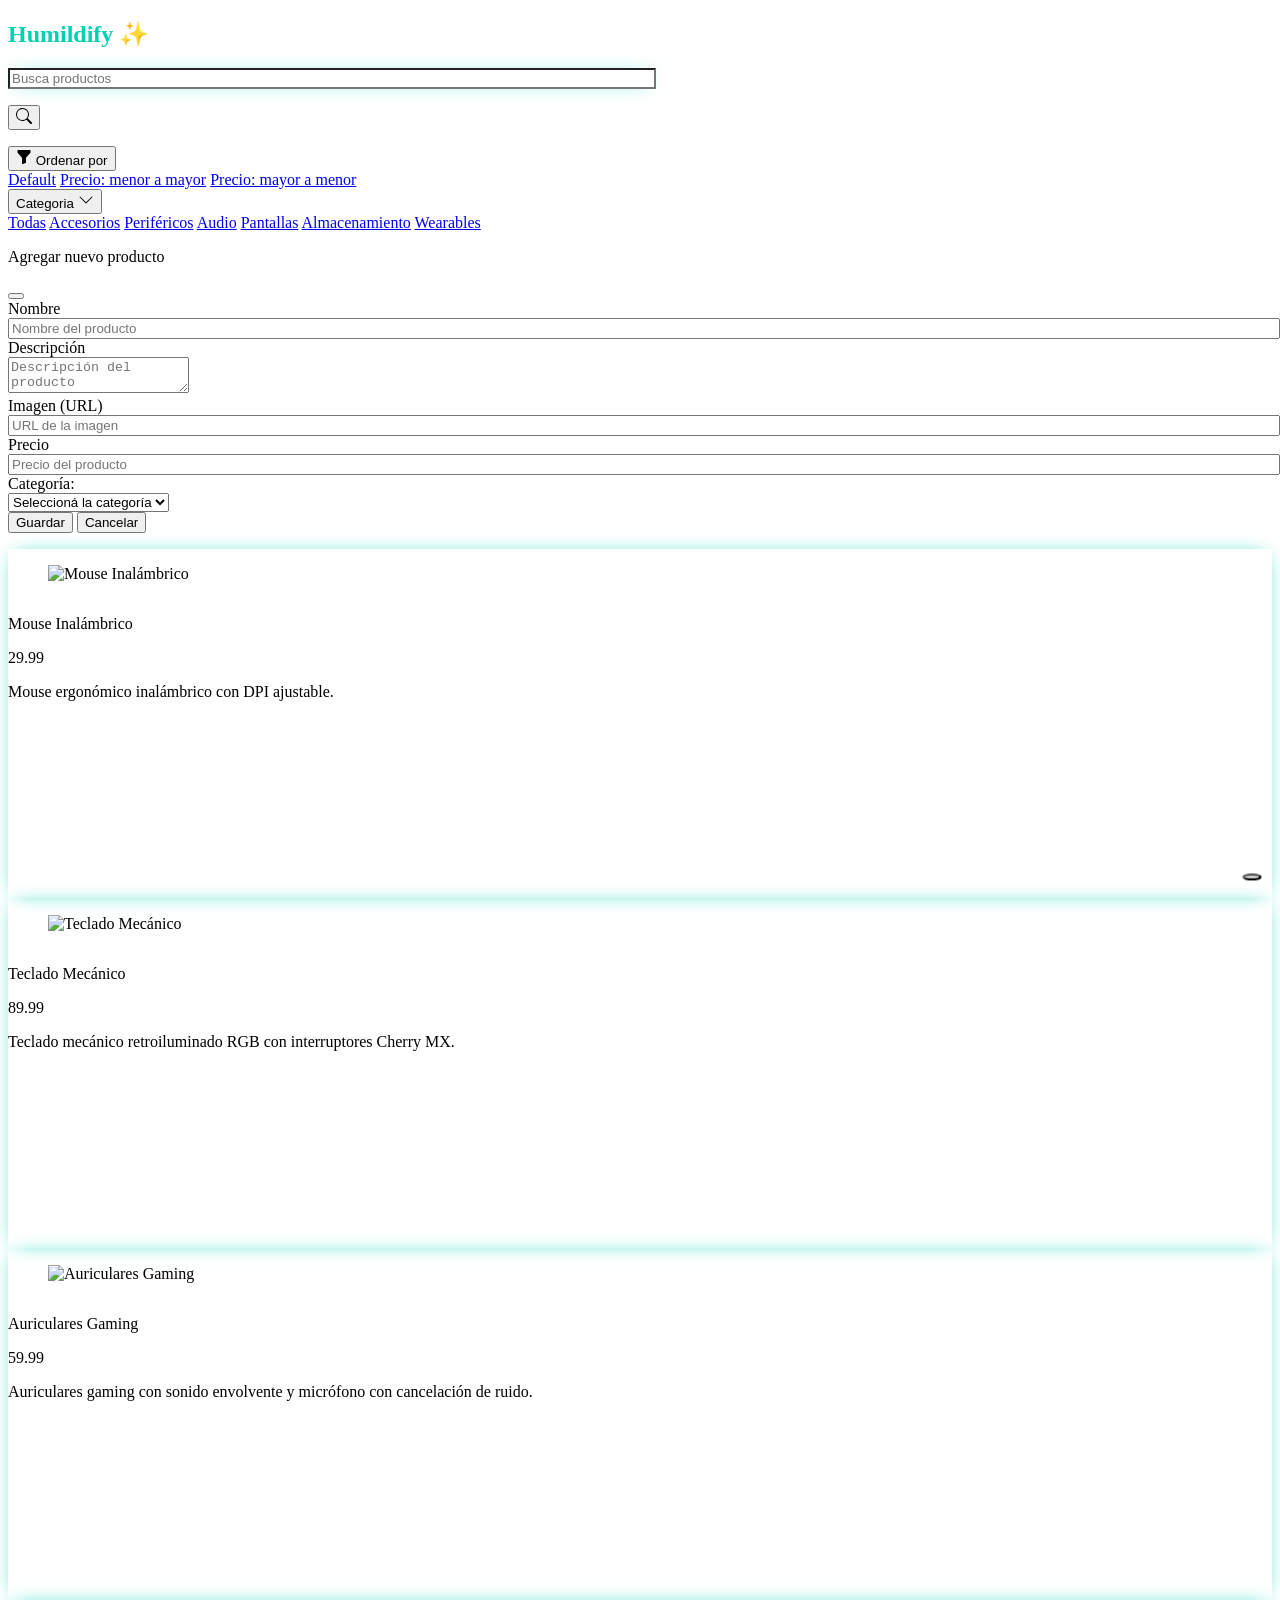
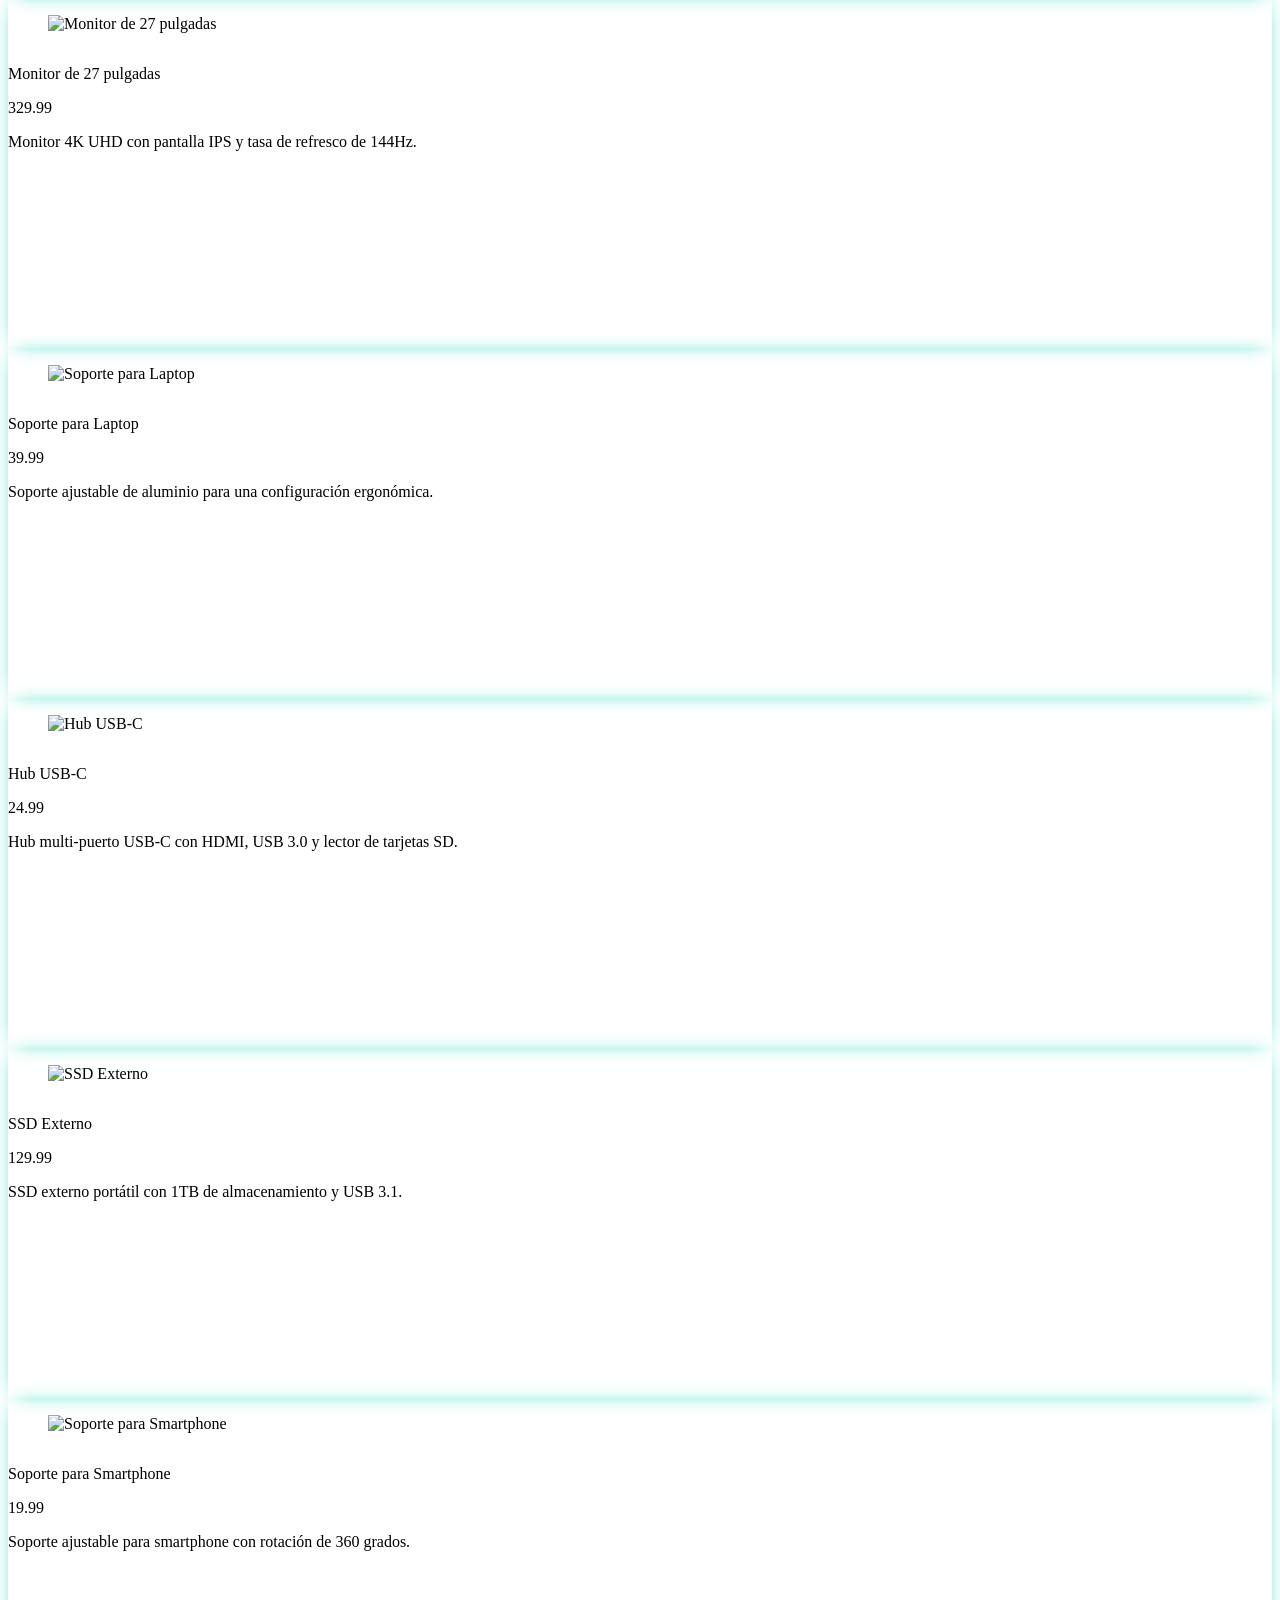
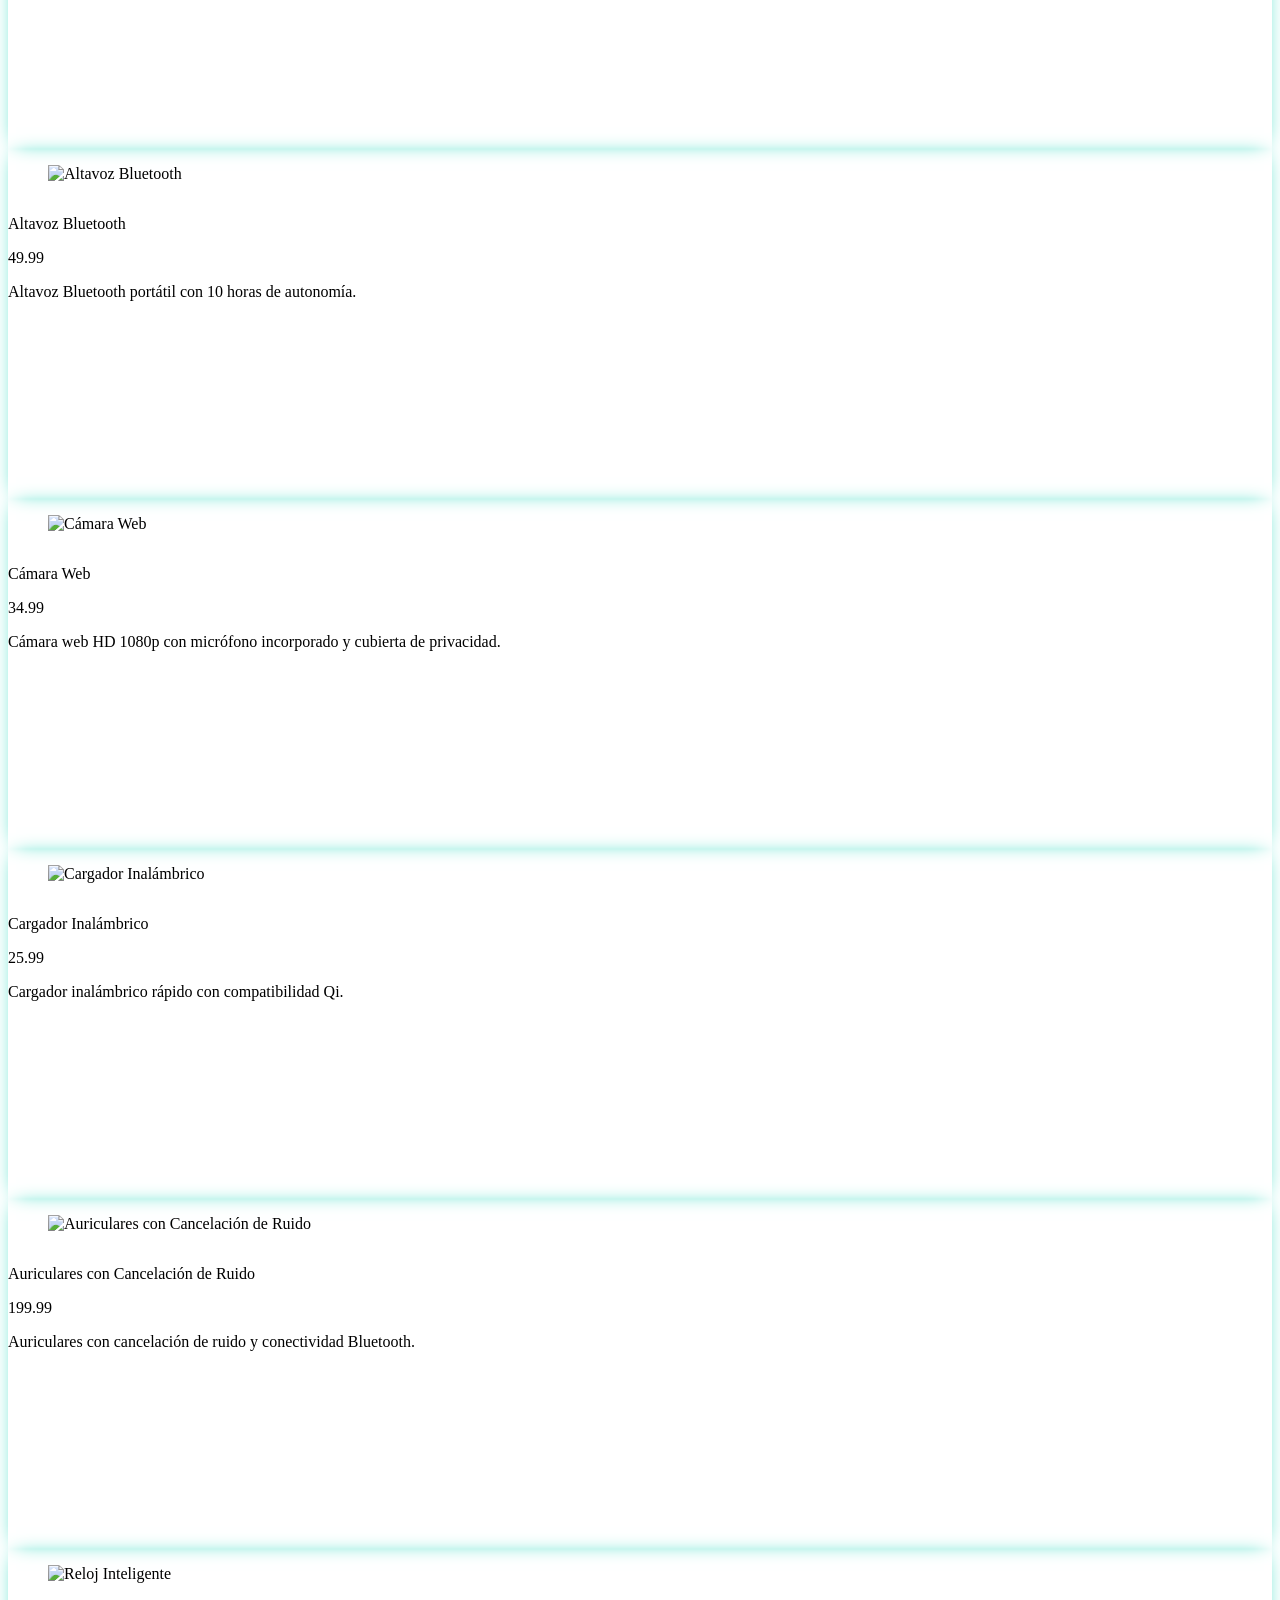
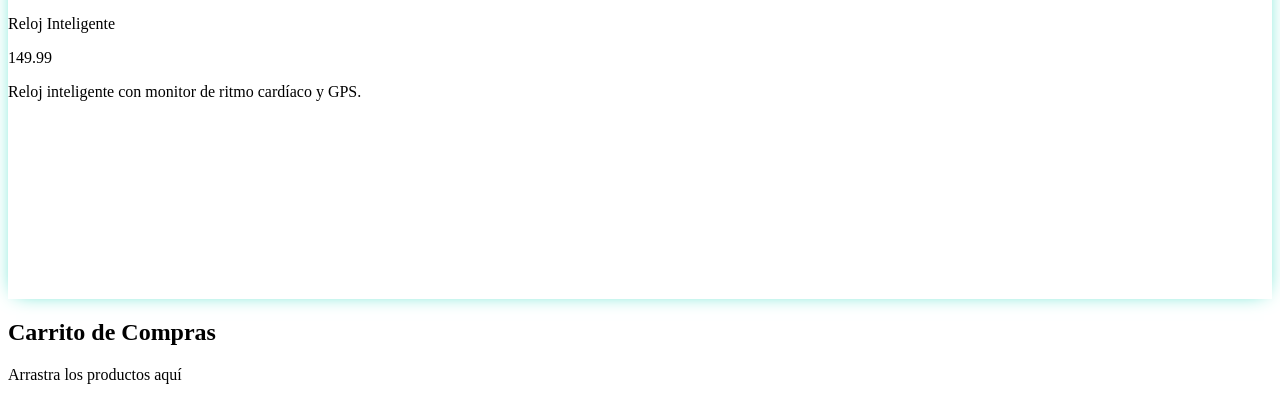
==== commit 7148b3ef: "Added card design improvements" ====
--- a/index.html
+++ b/index.html
@@ -82,14 +82,13 @@
         </div>
         <div class="dropdown-menu" id="dropdown-menu-categoria" role="menu">
           <div class="dropdown-content">
-            <a href="#" class="dropdown-item item-categoria" data-sort="todas">Todas</a>
-            <a href="#" class="dropdown-item item-categoria" data-sort="Accessories">Accessories</a>
-            <a href="#" class="dropdown-item item-categoria" data-sort="Peripherals">Peripherals</a>
+            <a href="#" class="dropdown-item item-categoria" data-sort="Todas">Todas</a>
+            <a href="#" class="dropdown-item item-categoria" data-sort="Accesorios">Accesorios</a>
+            <a href="#" class="dropdown-item item-categoria" data-sort="Periféricos">Periféricos</a>
             <a href="#" class="dropdown-item item-categoria" data-sort="Audio">Audio</a>
 
-            <a href="#" class="dropdown-item item-categoria" data-sort="Displays">Displays</a>
-            <a href="#" class="dropdown-item item-categoria" data-sort="Displays">Displays</a>
-            <a href="#" class="dropdown-item item-categoria" data-sort="Storage">Storage</a>
+            <a href="#" class="dropdown-item item-categoria" data-sort="Pantallas">Pantallas</a>
+            <a href="#" class="dropdown-item item-categoria" data-sort="Almacenamiento">Almacenamiento</a>
             <a href="#" class="dropdown-item item-categoria" data-sort="Wearables">Wearables</a>
           </div>
         </div>
--- a/styles.css
+++ b/styles.css
@@ -39,10 +39,12 @@
 
 #titulo {
     color: #00D1B2;
+    transition: scale 0.3s ease;
 }
 
 #titulo:hover {
     scale: 1.05;
+    cursor: pointer;
 }
 
 .floating-button {
@@ -62,3 +64,12 @@
     box-shadow: 0px 0px 20px -8px #00D1B2;
 }
 
+.card {
+    transition: scale 0.3s ease;
+}
+
+.card:hover {
+    scale: 1.02;
+    cursor: pointer;
+}
+
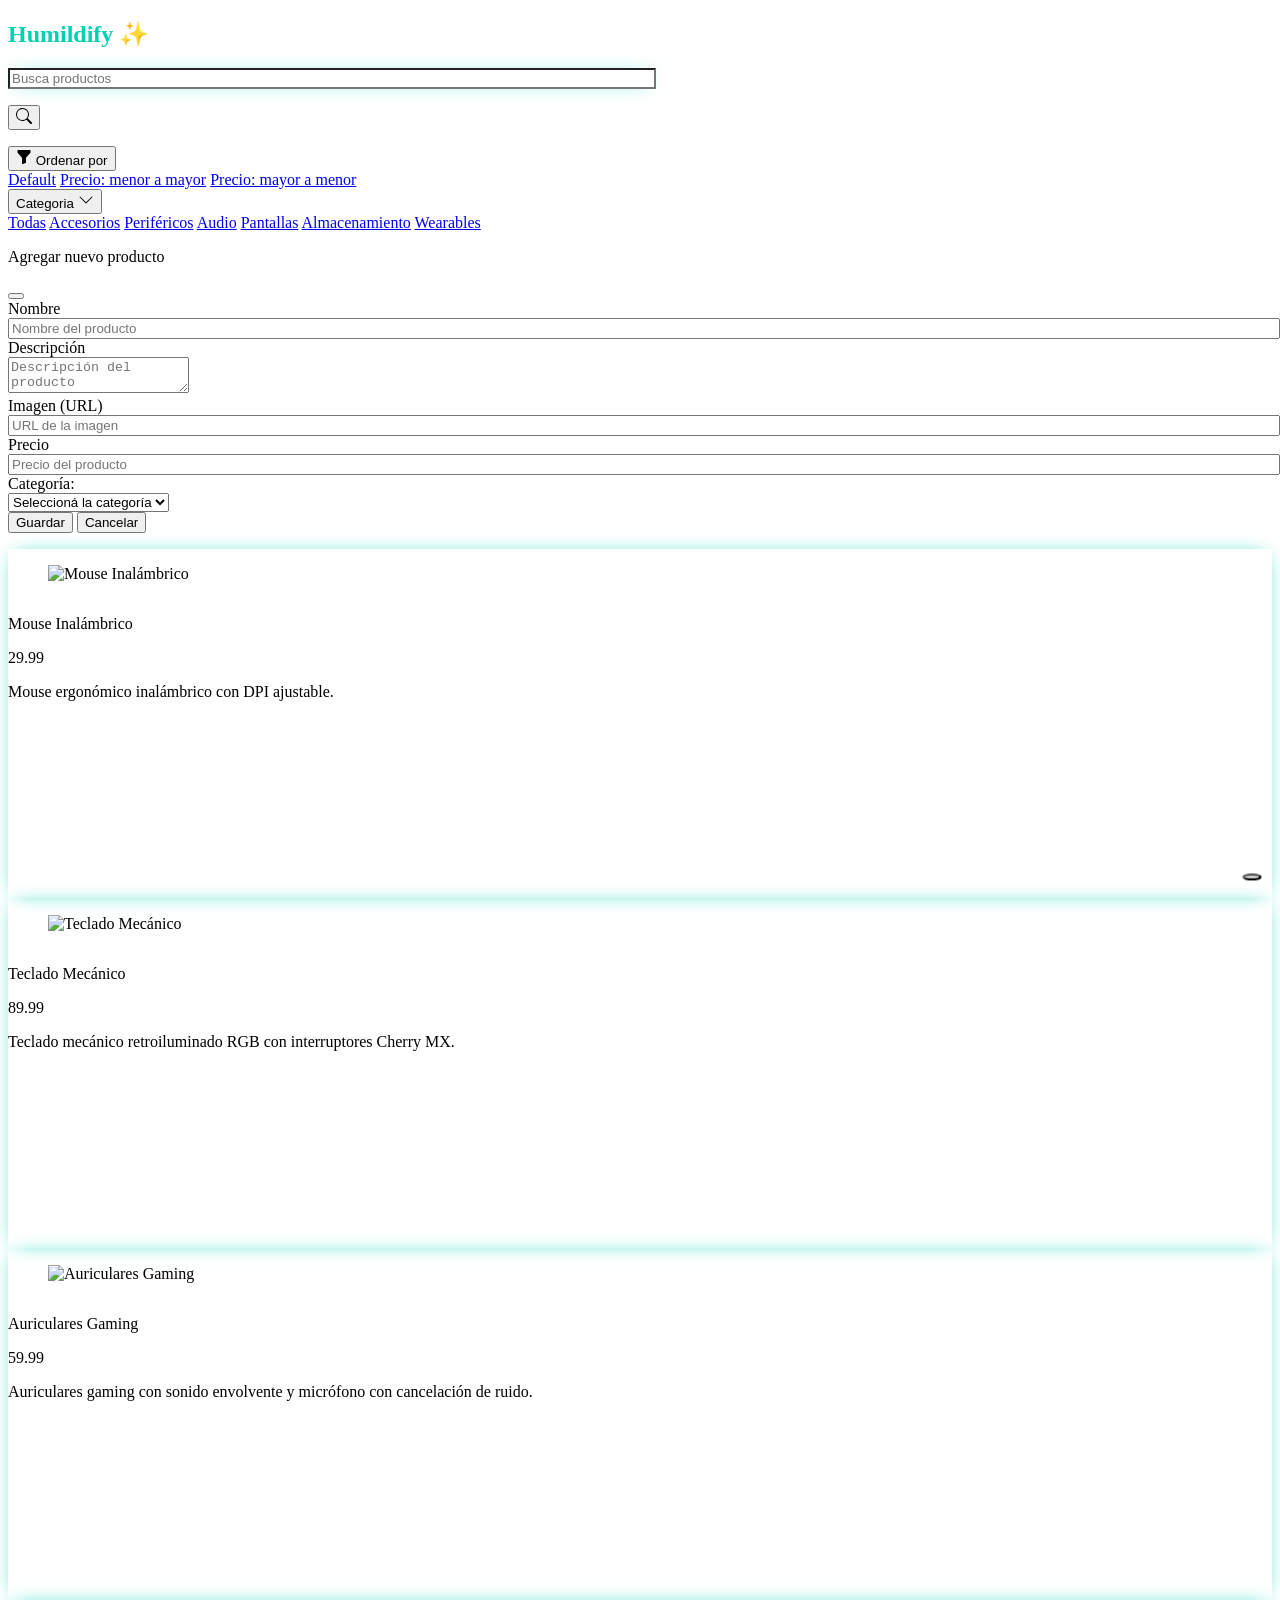
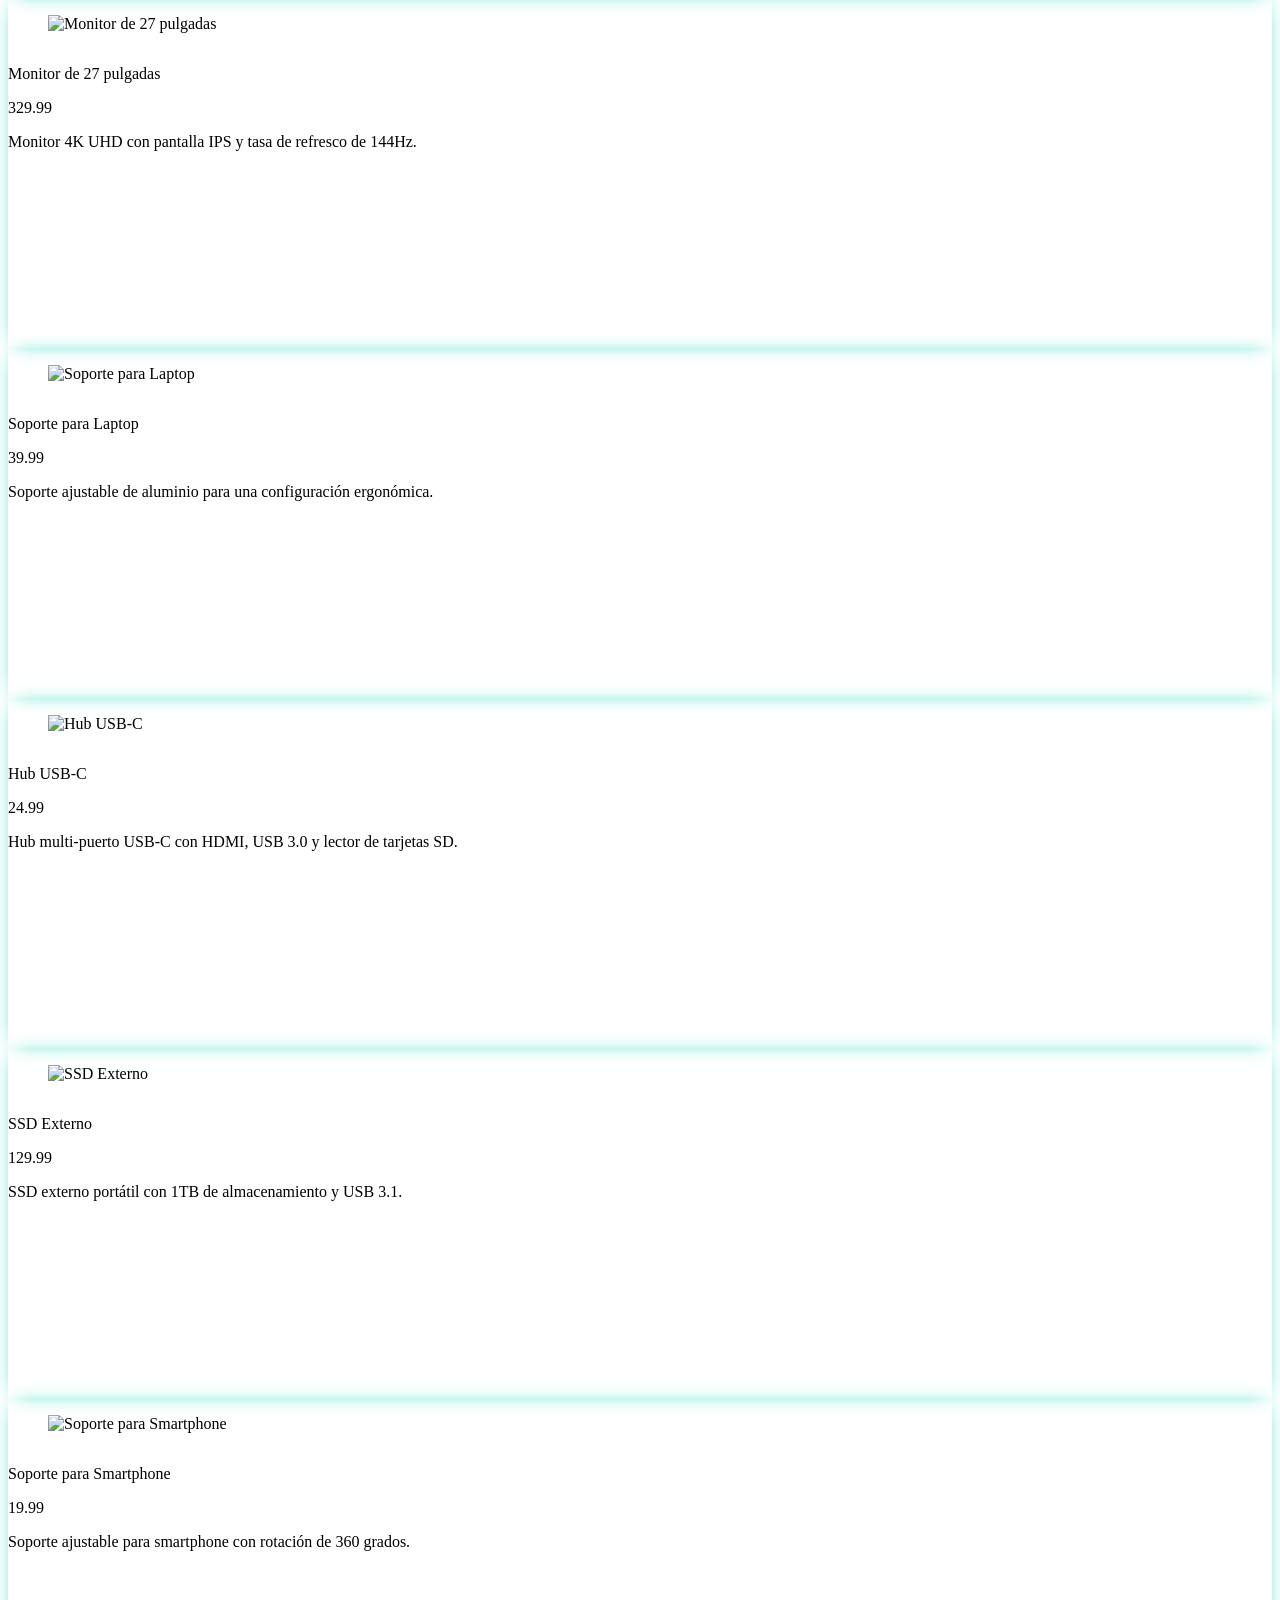
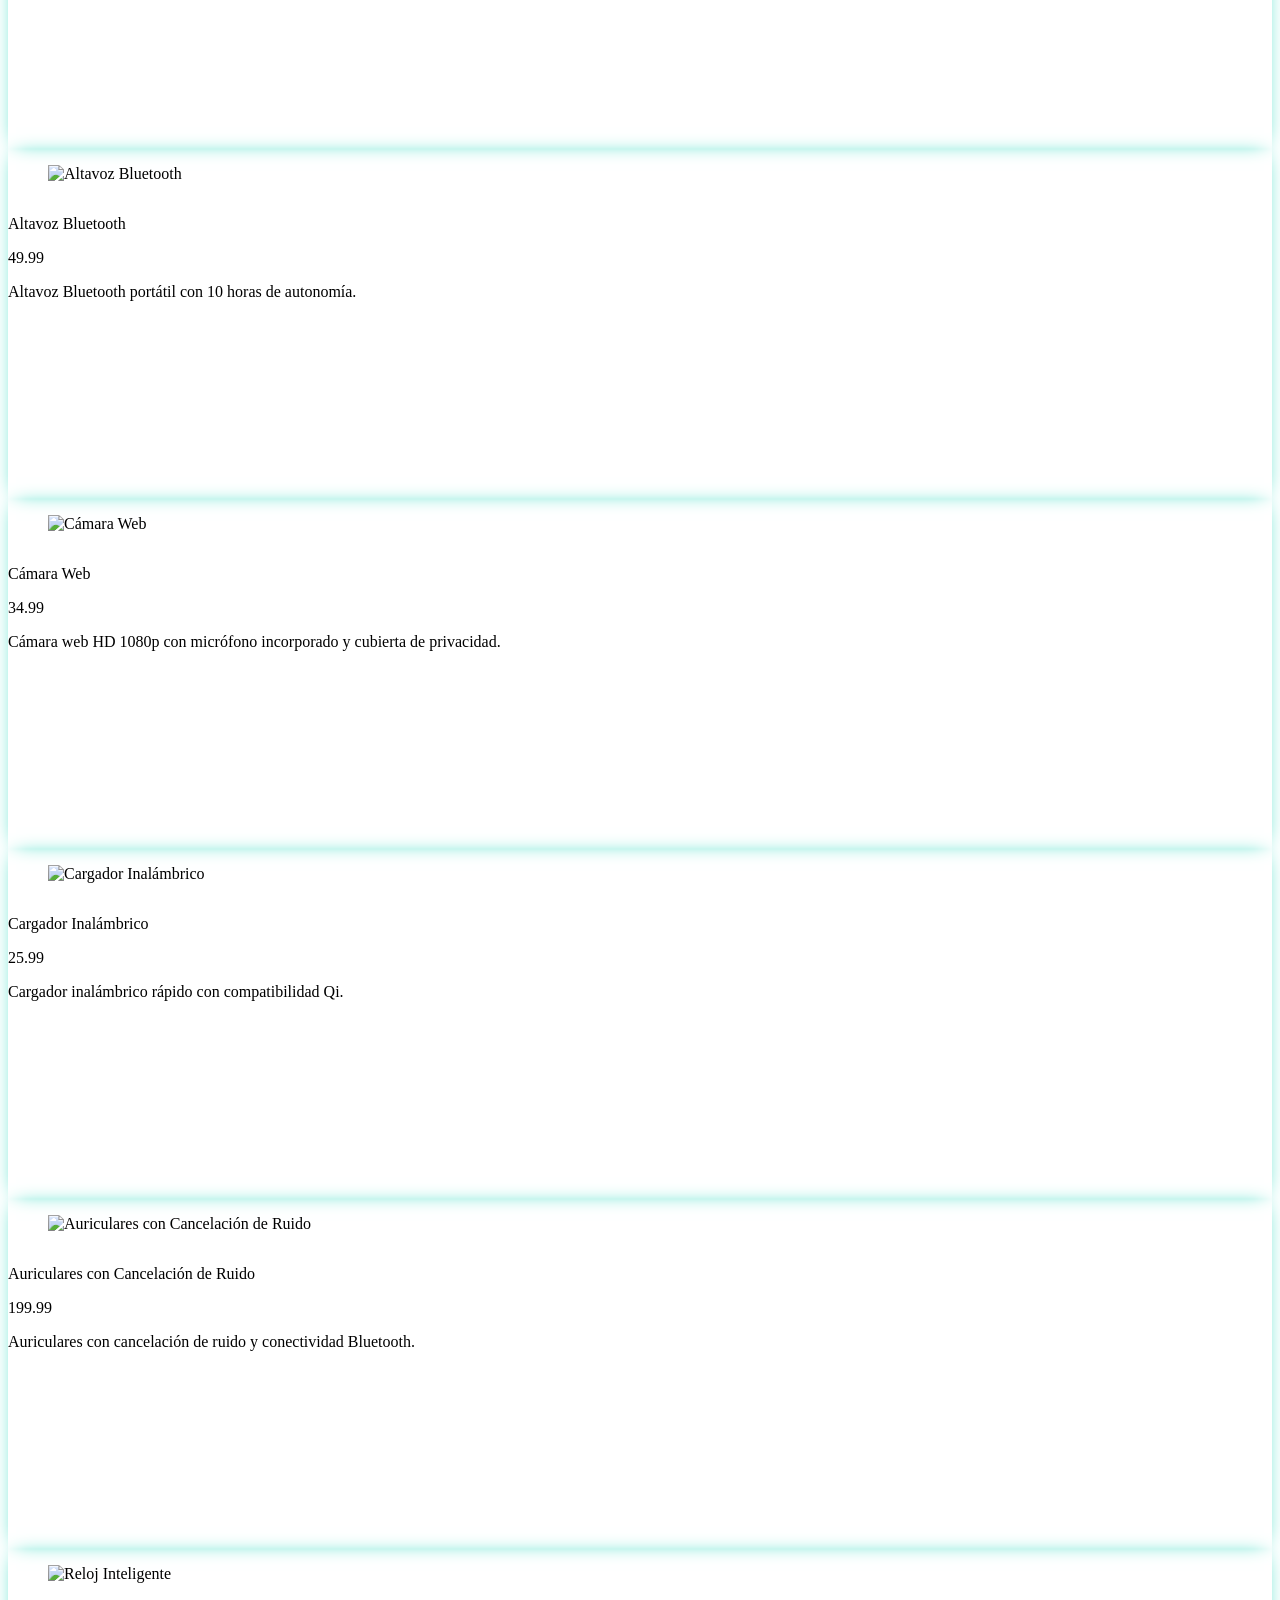
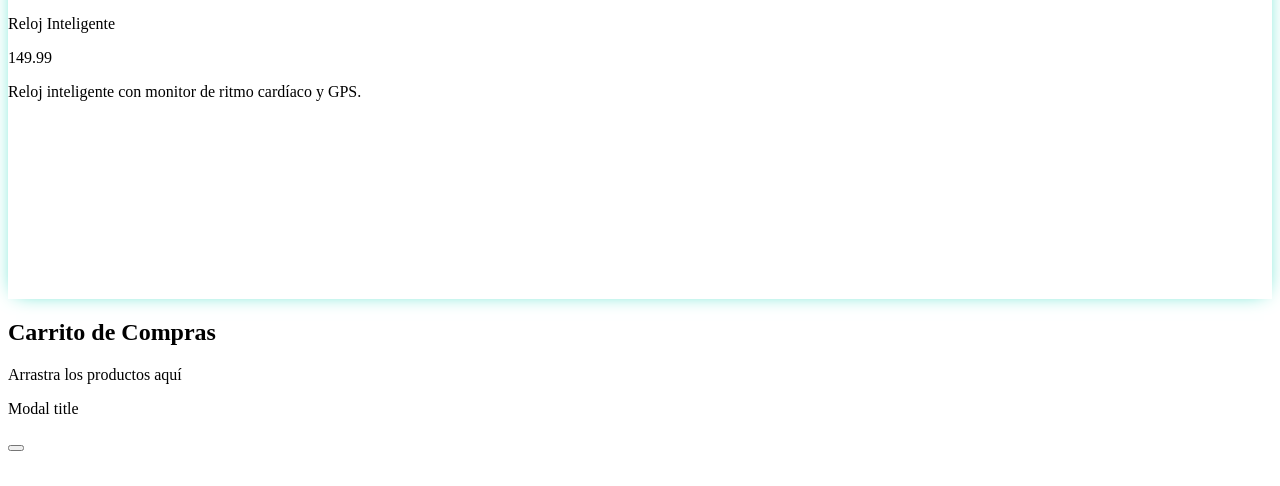
==== commit 3ff7f548: "Agregar modal detalle" ====
--- a/index.html
+++ b/index.html
@@ -1,179 +1,306 @@
 <!DOCTYPE html>
 <html>
-
-<head>
-  <meta charset="utf-8" />
-  <meta name="viewport" content="width=device-width, initial-scale=1" />
-  <title>Humildify</title>
-  <link rel="stylesheet" href="https://cdn.jsdelivr.net/npm/bulma@1.0.2/css/bulma.min.css" />
-  <script src="https://cdn.jsdelivr.net/npm/canvas-confetti@1.5.1/dist/confetti.browser.min.js"></script>
-  <link rel="stylesheet" href="styles.css" />
-  <script defer src="script.js"></script>
-  <!-- Algunos iconos son de fontawesome, otros de bootstrap (svg) -->
-  <script defer src="https://use.fontawesome.com/releases/v5.15.4/js/all.js"></script> 
-</head>
-
-<body>
-  <button class="button is-primary floating-button js-modal-trigger accent-background" data-target="productModal">
-    <span class="icon">
-      <i class="fas fa-plus"></i>
-    </span>
-  </button>
-
-
-  <div class="container">
-    <section class="section">
-      <h1 class="title is-flex is-justify-content-center accent-color" id="titulo">Humildify ✨</h1>
-      <div class="level is-flex is-justify-content-center">
-        <div class="field has-addons">
-          <p class="control">
-            <input class="input busqueda accent-shadow accent-outline" type="text" placeholder="Busca productos" id="searchInput" />
-          </p>
-          <p class="control">
-            <button class="button pr-4" id="searchButton">
-              <span>
-                <svg xmlns="http://www.w3.org/2000/svg" width="16" height="16" fill="currentColor" class="bi bi-search"
-                  viewBox="0 0 16 16">
+  <head>
+    <meta charset="utf-8" />
+    <meta name="viewport" content="width=device-width, initial-scale=1" />
+    <title>Humildify</title>
+    <link
+      rel="stylesheet"
+      href="https://cdn.jsdelivr.net/npm/bulma@1.0.2/css/bulma.min.css"
+    />
+    <script src="https://cdn.jsdelivr.net/npm/canvas-confetti@1.5.1/dist/confetti.browser.min.js"></script>
+    <link rel="stylesheet" href="styles.css" />
+    <script defer src="script.js"></script>
+    <script
+      defer
+      src="https://use.fontawesome.com/releases/v5.15.4/js/all.js"
+    ></script>
+  </head>
+
+  <body>
+    <button
+      class="button is-primary floating-button js-modal-trigger accent-background"
+      data-target="productModal"
+    >
+      <span class="icon">
+        <i class="fas fa-plus"></i>
+      </span>
+    </button>
+
+    <div class="container">
+      <section class="section">
+        <h1
+          class="title is-flex is-justify-content-center accent-color"
+          id="titulo"
+        >
+          Humildify ✨
+        </h1>
+        <div class="level is-flex is-justify-content-center">
+          <div class="field has-addons">
+            <p class="control">
+              <input
+                class="input busqueda accent-shadow accent-outline"
+                type="text"
+                placeholder="Busca productos"
+                id="searchInput"
+              />
+            </p>
+            <p class="control">
+              <button class="button pr-4" id="searchButton">
+                <span>
+                  <svg
+                    xmlns="http://www.w3.org/2000/svg"
+                    width="16"
+                    height="16"
+                    fill="currentColor"
+                    class="bi bi-search"
+                    viewBox="0 0 16 16"
+                  >
+                    <path
+                      d="M11.742 10.344a6.5 6.5 0 1 0-1.397 1.398h-.001q.044.06.098.115l3.85 3.85a1 1 0 0 0 1.415-1.414l-3.85-3.85a1 1 0 0 0-.115-.1zM12 6.5a5.5 5.5 0 1 1-11 0 5.5 5.5 0 0 1 11 0"
+                    />
+                  </svg>
+                </span>
+              </button>
+            </p>
+          </div>
+        </div>
+      </section>
+
+      <section class="section py-0 is-flex is-justify-content-center">
+        <div class="dropdown" id="dropdown">
+          <div class="dropdown-trigger">
+            <button
+              class="button"
+              aria-haspopup="true"
+              aria-controls="dropdown-menu"
+            >
+              <span class="icon">
+                <svg
+                  xmlns="http://www.w3.org/2000/svg"
+                  width="16"
+                  height="16"
+                  fill="currentColor"
+                  class="bi bi-funnel-fill"
+                  viewBox="0 0 16 16"
+                >
                   <path
-                    d="M11.742 10.344a6.5 6.5 0 1 0-1.397 1.398h-.001q.044.06.098.115l3.85 3.85a1 1 0 0 0 1.415-1.414l-3.85-3.85a1 1 0 0 0-.115-.1zM12 6.5a5.5 5.5 0 1 1-11 0 5.5 5.5 0 0 1 11 0" />
+                    d="M1.5 1.5A.5.5 0 0 1 2 1h12a.5.5 0 0 1 .5.5v2a.5.5 0 0 1-.128.334L10 8.692V13.5a.5.5 0 0 1-.342.474l-3 1A.5.5 0 0 1 6 14.5V8.692L1.628 3.834A.5.5 0 0 1 1.5 3.5z"
+                  />
+                </svg>
+              </span>
+              <span>Ordenar por</span>
+            </button>
+          </div>
+          <div class="dropdown-menu" id="dropdown-menu" role="menu">
+            <div class="dropdown-content">
+              <a href="#" class="dropdown-item" data-sort="default">Default</a>
+              <a href="#" class="dropdown-item" data-sort="price-asc"
+                >Precio: menor a mayor</a
+              >
+              <a href="#" class="dropdown-item" data-sort="price-desc"
+                >Precio: mayor a menor</a
+              >
+            </div>
+          </div>
+        </div>
+
+        <div class="dropdown mx-3" id="dropdown-categoria">
+          <div class="dropdown-trigger">
+            <button
+              class="button"
+              aria-haspopup="true"
+              aria-controls="dropdown-menu-categoria"
+            >
+              <span>Categoria</span>
+              <span class="icon">
+                <svg
+                  xmlns="http://www.w3.org/2000/svg"
+                  width="16"
+                  height="16"
+                  fill="currentColor"
+                  class="bi bi-chevron-down"
+                  viewBox="0 0 16 16"
+                >
+                  <path
+                    fill-rule="evenodd"
+                    d="M1.646 4.646a.5.5 0 0 1 .708 0L8 10.293l5.646-5.647a.5.5 0 0 1 .708.708l-6 6a.5.5 0 0 1-.708 0l-6-6a.5.5 0 0 1 0-.708"
+                  />
                 </svg>
               </span>
             </button>
-          </p>
-        </div>
+          </div>
+          <div class="dropdown-menu" id="dropdown-menu-categoria" role="menu">
+            <div class="dropdown-content">
+              <a href="#" class="dropdown-item item-categoria" data-sort="Todas"
+                >Todas</a
+              >
+              <a
+                href="#"
+                class="dropdown-item item-categoria"
+                data-sort="Accesorios"
+                >Accesorios</a
+              >
+              <a
+                href="#"
+                class="dropdown-item item-categoria"
+                data-sort="Periféricos"
+                >Periféricos</a
+              >
+              <a href="#" class="dropdown-item item-categoria" data-sort="Audio"
+                >Audio</a
+              >
+
+              <a
+                href="#"
+                class="dropdown-item item-categoria"
+                data-sort="Pantallas"
+                >Pantallas</a
+              >
+              <a
+                href="#"
+                class="dropdown-item item-categoria"
+                data-sort="Almacenamiento"
+                >Almacenamiento</a
+              >
+              <a
+                href="#"
+                class="dropdown-item item-categoria"
+                data-sort="Wearables"
+                >Wearables</a
+              >
+            </div>
+          </div>
+        </div>
+        <div class="modal" id="productModal">
+          <div class="modal-background"></div>
+          <div class="modal-card">
+            <header class="modal-card-head">
+              <p class="modal-card-title">Agregar nuevo producto</p>
+              <button class="delete" aria-label="close"></button>
+            </header>
+            <section class="modal-card-body">
+              <form id="productForm">
+                <div class="field">
+                  <label class="label">Nombre</label>
+                  <div class="control">
+                    <input
+                      class="input"
+                      type="text"
+                      placeholder="Nombre del producto"
+                      id="productName"
+                      required
+                    />
+                  </div>
+                </div>
+
+                <div class="field">
+                  <label class="label">Descripción</label>
+                  <div class="control">
+                    <textarea
+                      class="textarea"
+                      placeholder="Descripción del producto"
+                      id="productDescription"
+                      required
+                    ></textarea>
+                  </div>
+                </div>
+
+                <div class="field">
+                  <label class="label">Imagen (URL)</label>
+                  <div class="control">
+                    <input
+                      class="input"
+                      type="text"
+                      placeholder="URL de la imagen"
+                      id="productImage"
+                      required
+                    />
+                  </div>
+                </div>
+
+                <div class="field">
+                  <label class="label">Precio</label>
+                  <div class="control">
+                    <input
+                      class="input"
+                      type="number"
+                      placeholder="Precio del producto"
+                      id="productPrice"
+                      required
+                    />
+                  </div>
+                </div>
+
+                <div class="field">
+                  <label class="label" for="productCategory">Categoría:</label>
+                  <div class="control">
+                    <div class="select">
+                      <select id="productCategory" required>
+                        <option value="" disabled selected>
+                          Seleccioná la categoría
+                        </option>
+                      </select>
+                    </div>
+                  </div>
+                </div>
+              </form>
+            </section>
+            <footer class="modal-card-foot">
+              <button
+                class="button is-success mx-2 accent-background"
+                id="saveProductButton"
+              >
+                Guardar
+              </button>
+              <button class="button">Cancelar</button>
+            </footer>
+          </div>
+        </div>
+      </section>
+
+      <ul id="productList"></ul>
+
+      <section class="section">
+        <div
+          class="fixed-grid has-1-cols-mobile has-3-cols-tablet has-3-cols-desktop"
+        >
+          <div class="grid is-gap-7" id="productos"></div>
+        </div>
+      </section>
+
+      <section class="section">
+        <h2 class="title">Carrito de Compras</h2>
+        <div
+          class="box"
+          id="carrito"
+          ondragover="allowDrop(event)"
+          ondrop="drop(event)"
+        >
+          <p>Arrastra los productos aquí</p>
+          <ul id="listaCarrito"></ul>
+        </div>
+      </section>
+    </div>
+    <div class="modal" id="modal-detail">
+      <div class="modal-background"></div>
+      <div class="modal-card">
+        <header class="modal-card-head">
+          <p class="modal-card-title" id="modal-title">Modal title</p>
+          <button class="delete" aria-label="close"></button>
+        </header>
+        <section
+          class="modal-card-body p-0 bg-white is-flex is-justify-content-center has-background-white"
+        >
+          <img src="" id="modal-image" />
+        </section>
+        <footer class="modal-card-foot">
+          <div class="is-flex is-justify-content-space-between full-width">
+            <p id="modal-description"></p>
+            <p id="modal-price"></p>
+          </div>
+        </footer>
       </div>
-    </section>
-
-    <section class="section py-0 is-flex is-justify-content-center">
-      <div class="dropdown" id="dropdown">
-        <div class="dropdown-trigger">
-          <button class="button" aria-haspopup="true" aria-controls="dropdown-menu">
-            <span class="icon">
-              <svg xmlns="http://www.w3.org/2000/svg" width="16" height="16" fill="currentColor"
-                class="bi bi-funnel-fill" viewBox="0 0 16 16">
-                <path
-                  d="M1.5 1.5A.5.5 0 0 1 2 1h12a.5.5 0 0 1 .5.5v2a.5.5 0 0 1-.128.334L10 8.692V13.5a.5.5 0 0 1-.342.474l-3 1A.5.5 0 0 1 6 14.5V8.692L1.628 3.834A.5.5 0 0 1 1.5 3.5z" />
-              </svg>
-            </span>
-            <span>Ordenar por</span>
-          </button>
-        </div>
-        <div class="dropdown-menu" id="dropdown-menu" role="menu">
-          <div class="dropdown-content">
-            <a href="#" class="dropdown-item" data-sort="default">Default</a>
-            <a href="#" class="dropdown-item" data-sort="price-asc">Precio: menor a mayor</a>
-            <a href="#" class="dropdown-item" data-sort="price-desc">Precio: mayor a menor</a>
-          </div>
-        </div>
-      </div>
-
-      <div class="dropdown mx-3" id="dropdown-categoria">
-        <div class="dropdown-trigger">
-          <button class="button" aria-haspopup="true" aria-controls="dropdown-menu-categoria">
-            <span>Categoria</span>
-            <span class="icon">
-              <svg xmlns="http://www.w3.org/2000/svg" width="16" height="16" fill="currentColor"
-                class="bi bi-chevron-down" viewBox="0 0 16 16">
-                <path fill-rule="evenodd"
-                  d="M1.646 4.646a.5.5 0 0 1 .708 0L8 10.293l5.646-5.647a.5.5 0 0 1 .708.708l-6 6a.5.5 0 0 1-.708 0l-6-6a.5.5 0 0 1 0-.708" />
-              </svg>
-            </span>
-          </button>
-        </div>
-        <div class="dropdown-menu" id="dropdown-menu-categoria" role="menu">
-          <div class="dropdown-content">
-            <a href="#" class="dropdown-item item-categoria" data-sort="Todas">Todas</a>
-            <a href="#" class="dropdown-item item-categoria" data-sort="Accesorios">Accesorios</a>
-            <a href="#" class="dropdown-item item-categoria" data-sort="Periféricos">Periféricos</a>
-            <a href="#" class="dropdown-item item-categoria" data-sort="Audio">Audio</a>
-
-            <a href="#" class="dropdown-item item-categoria" data-sort="Pantallas">Pantallas</a>
-            <a href="#" class="dropdown-item item-categoria" data-sort="Almacenamiento">Almacenamiento</a>
-            <a href="#" class="dropdown-item item-categoria" data-sort="Wearables">Wearables</a>
-          </div>
-        </div>
-      </div>
-      <!-- Botón para agregar un nuevo producto -->
-      <!-- <button class="button is-primary js-modal-trigger pt-3" data-target="productModal">Agregar producto</button> -->
-
-      <!-- Modal para ingresar los detalles del nuevo producto -->
-      <div class="modal" id="productModal">
-        <div class="modal-background"></div>
-        <div class="modal-card">
-          <header class="modal-card-head">
-            <p class="modal-card-title">Agregar nuevo producto</p>
-            <button class="delete" aria-label="close"></button>
-          </header>
-          <section class="modal-card-body">
-            <form id="productForm">
-              <div class="field">
-                <label class="label">Nombre</label>
-                <div class="control">
-                  <input class="input" type="text" placeholder="Nombre del producto" id="productName" required>
-                </div>
-              </div>
-
-              <div class="field">
-                <label class="label">Descripción</label>
-                <div class="control">
-                  <textarea class="textarea" placeholder="Descripción del producto" id="productDescription"
-                    required></textarea>
-                </div>
-              </div>
-
-              <div class="field">
-                <label class="label">Imagen (URL)</label>
-                <div class="control">
-                  <input class="input" type="text" placeholder="URL de la imagen" id="productImage" required>
-                </div>
-              </div>
-
-              <div class="field">
-                <label class="label">Precio</label>
-                <div class="control">
-                  <input class="input" type="number" placeholder="Precio del producto" id="productPrice" required>
-                </div>
-              </div>
-
-              <div class="field">
-                <label class="label" for="productCategory">Categoría:</label>
-                <div class="control">
-                  <div class="select">
-                    <select id="productCategory" required>
-                      <option value="" disabled selected>Seleccioná la categoría</option>
-                    </select>
-                  </div>
-                </div>
-              </div>
-            </form>
-          </section>
-          <footer class="modal-card-foot">
-            <button class="button is-success mx-2 accent-background" id="saveProductButton">Guardar</button>
-            <button class="button">Cancelar</button>
-          </footer>
-        </div>
-      </div>
-    </section>
-
-
-
-    <!-- Lista de productos -->
-    <ul id="productList"></ul>
-
-    <section class="section">
-      <div class="fixed-grid has-1-cols-mobile has-3-cols-tablet has-3-cols-desktop">
-        <div class="grid is-gap-7" id="productos"></div>
-      </div>
-    </section>
-
-    <section class="section">
-      <h2 class="title">Carrito de Compras</h2>
-      <div class="box" id="carrito" ondragover="allowDrop(event)" ondrop="drop(event)">
-        <p>Arrastra los productos aquí</p>
-        <ul id="listaCarrito"></ul>
-      </div>
-    </section>
-  </div>
-</body>
-
-</html>+    </div>
+  </body>
+</html>
--- a/styles.css
+++ b/styles.css
@@ -1,75 +1,91 @@
-body {}
+body {
+}
 
 .card {
-    display: flex;
-    flex-direction: column;
-    justify-content: space-between;
-    height: 100%;
-    min-height: 350px;
+  display: flex;
+  flex-direction: column;
+  justify-content: space-between;
+  height: 100%;
+  min-height: 350px;
 }
 
 .card-content {
-    flex-grow: 1;
+  flex-grow: 1;
 }
 
 .card-image img {
-    height: 100%;
-    object-fit: cover;
+  height: 100%;
+  object-fit: cover;
 }
 
 .cell {
-    display: flex;
-    flex-direction: column;
+  display: flex;
+  flex-direction: column;
 }
 
 .input {
-    width: 100%;
+  width: 100%;
 }
 
 .busqueda {
-    width: 50vw;
-    transition: border-color 0.3s ease, box-shadow 0.3s ease;
+  width: 50vw;
+  transition: border-color 0.3s ease, box-shadow 0.3s ease;
 }
 
 .busqueda:focus {
-    outline: none;
-    border-color: #00D1B2;
+  outline: none;
+  border-color: #00d1b2;
 }
 
-
 #titulo {
-    color: #00D1B2;
-    transition: scale 0.3s ease;
+  color: #00d1b2;
+  transition: scale 0.3s ease;
 }
 
 #titulo:hover {
-    scale: 1.05;
-    cursor: pointer;
+  scale: 1.05;
+  cursor: pointer;
 }
 
 .floating-button {
-    position: fixed;
-    bottom: 20px;
-    right: 20px;
-    z-index: 1000;
-    border-radius: 100%;
-    scale: 1.2;
+  position: fixed;
+  bottom: 20px;
+  right: 20px;
+  z-index: 1000;
+  border-radius: 100%;
+  scale: 1.2;
 }
 
 .floating-button:hover {
-    scale: 1.25;
+  scale: 1.25;
 }
 
 .accent-shadow {
-    box-shadow: 0px 0px 20px -8px #00D1B2;
+  box-shadow: 0px 0px 20px -8px #00d1b2;
 }
 
 .card {
-    transition: scale 0.3s ease;
+  transition: scale 0.3s ease;
 }
 
 .card:hover {
-    scale: 1.02;
-    cursor: pointer;
+  scale: 1.02;
+  cursor: pointer;
 }
 
+.product * {
+  pointer-events: none;
+}
+
+.product {
+  cursor: pointer;
+}
+
+.full-width {
+  width: 100%;
+}
+
+#modal-image {
+  max-width: 100%;
+  max-height: 99%;
+}
